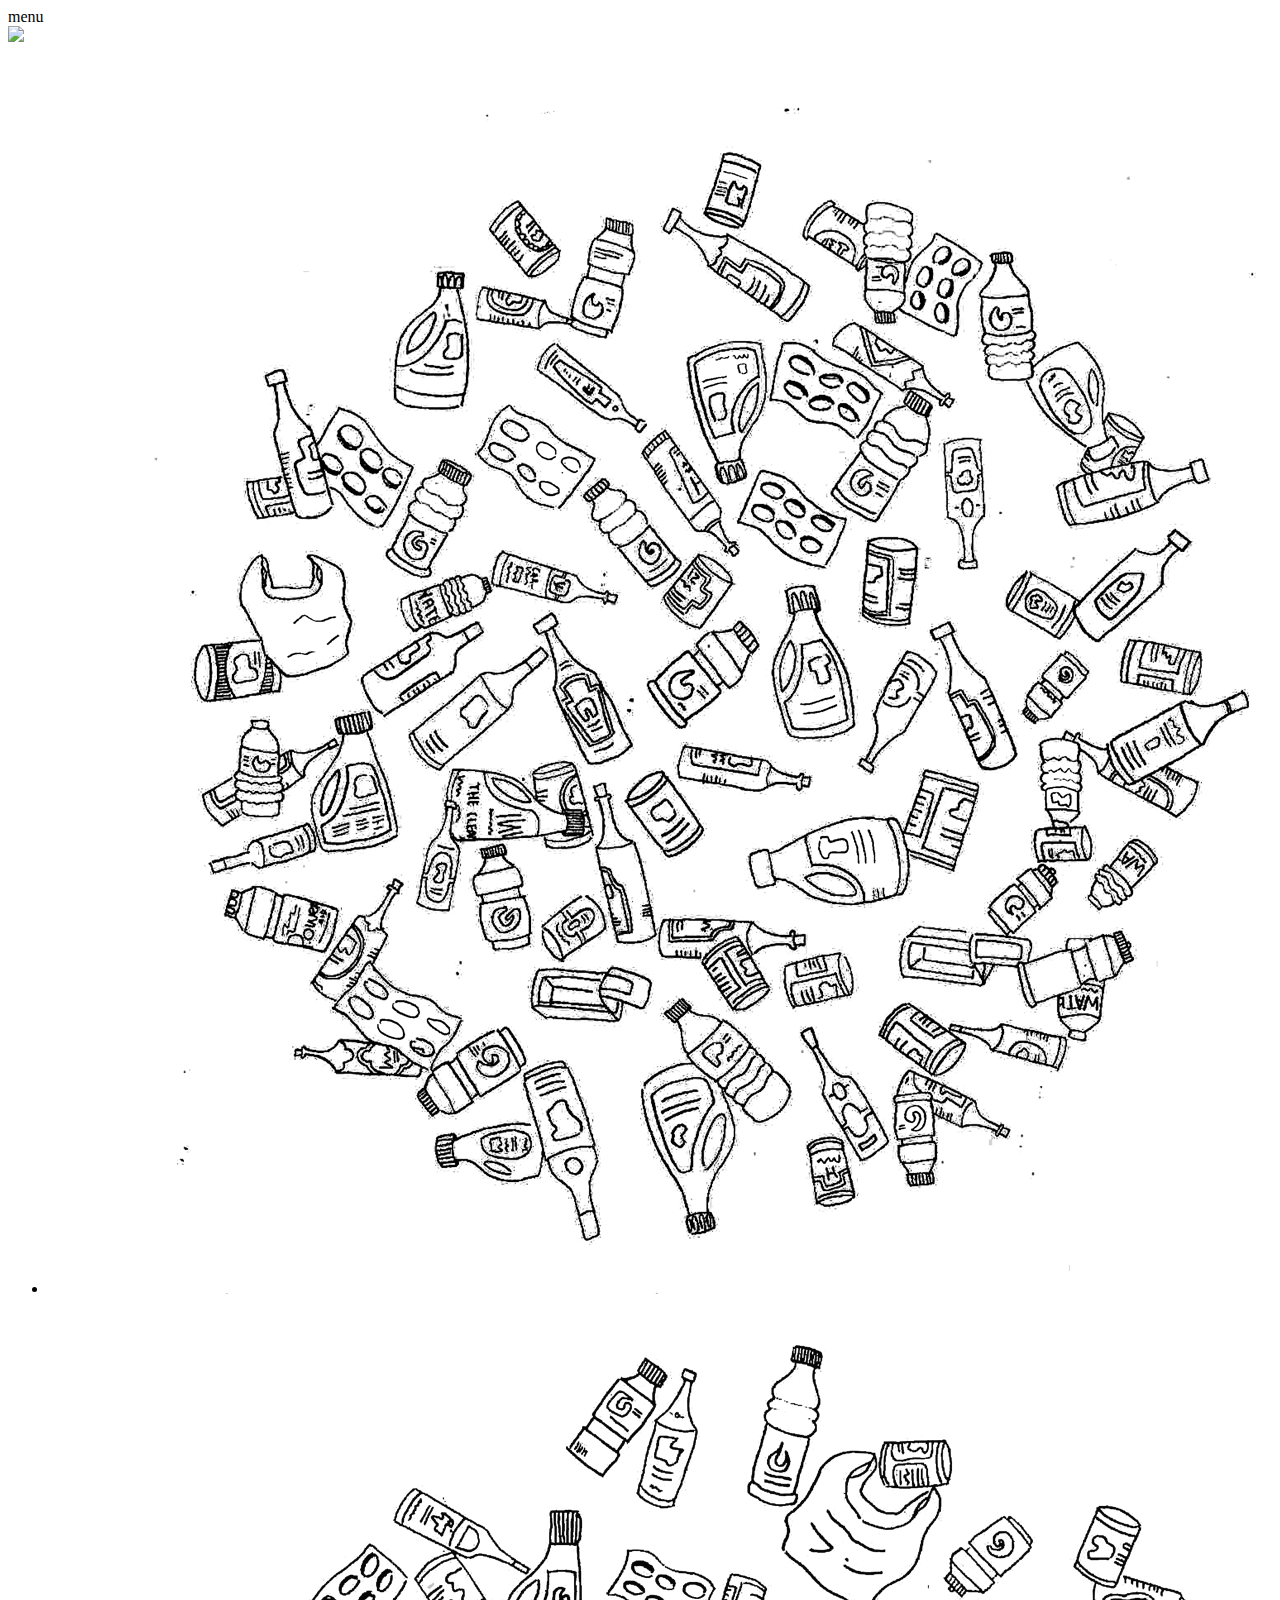
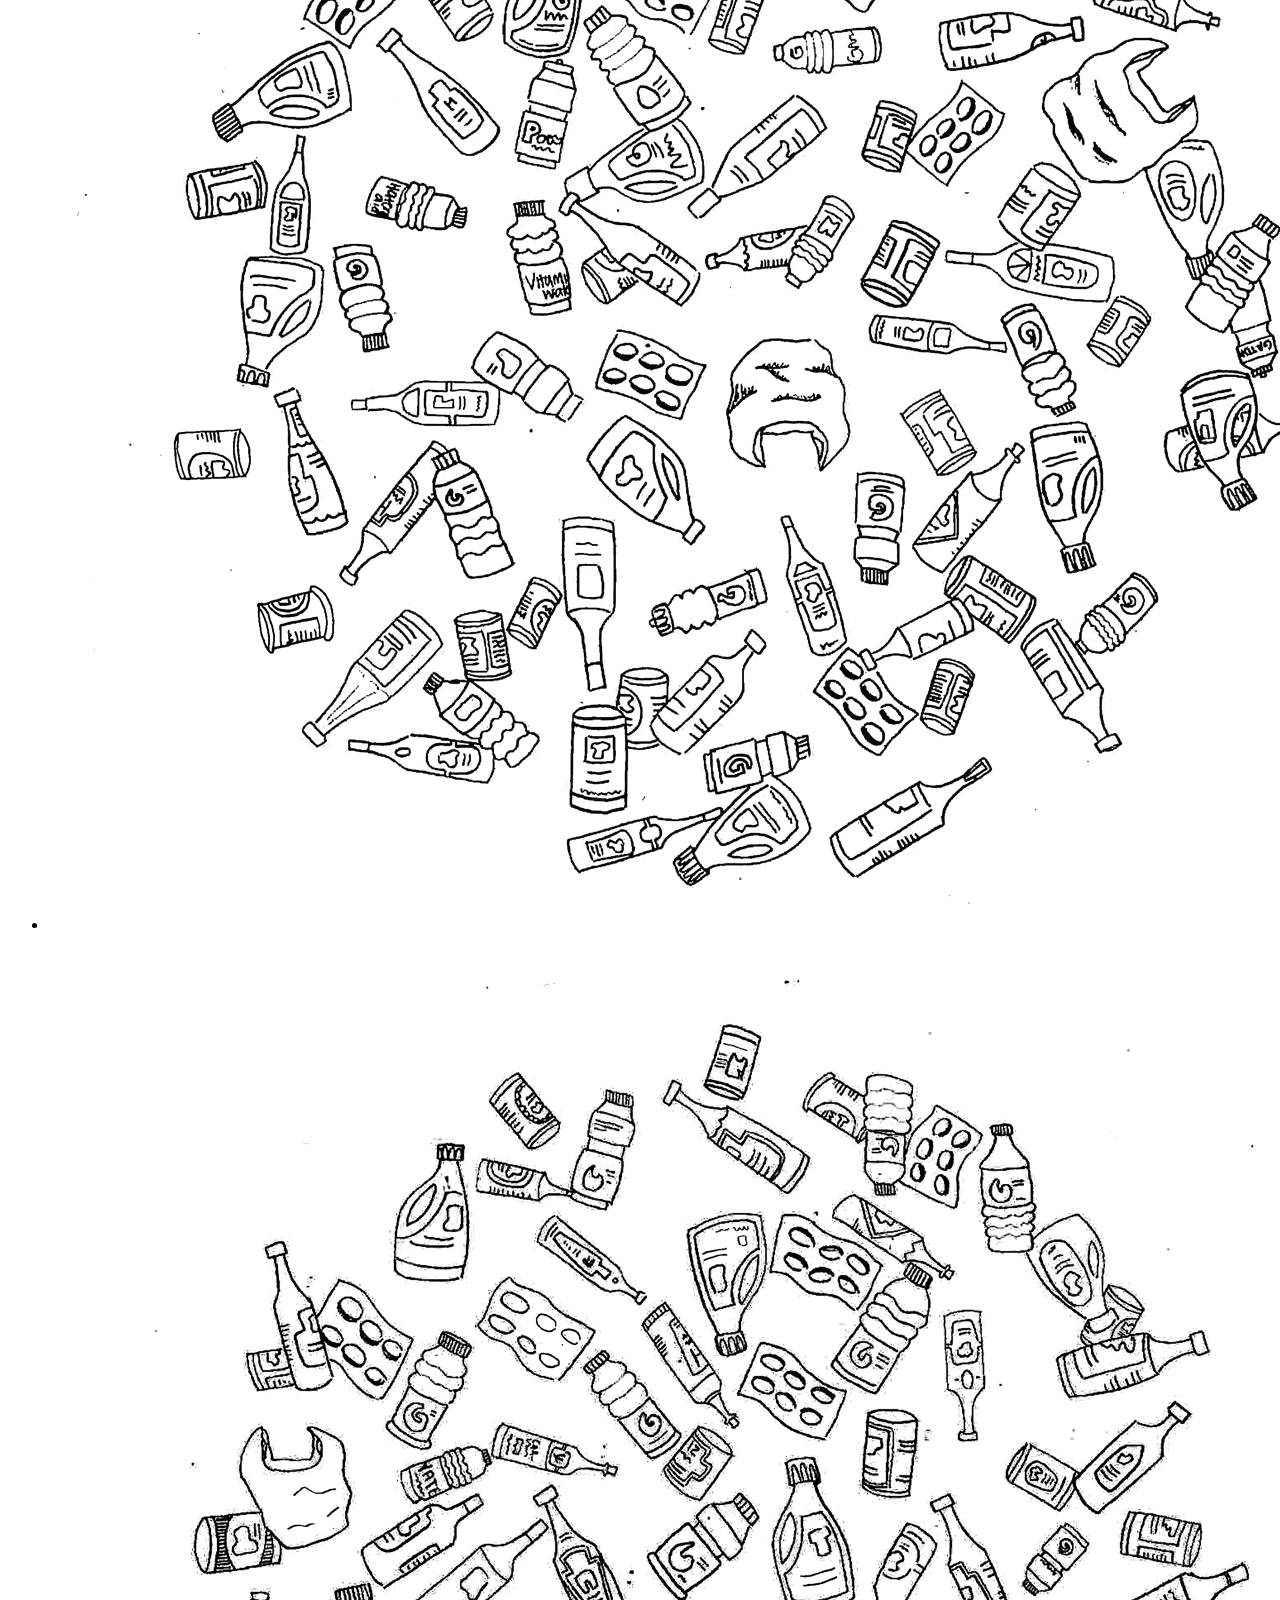
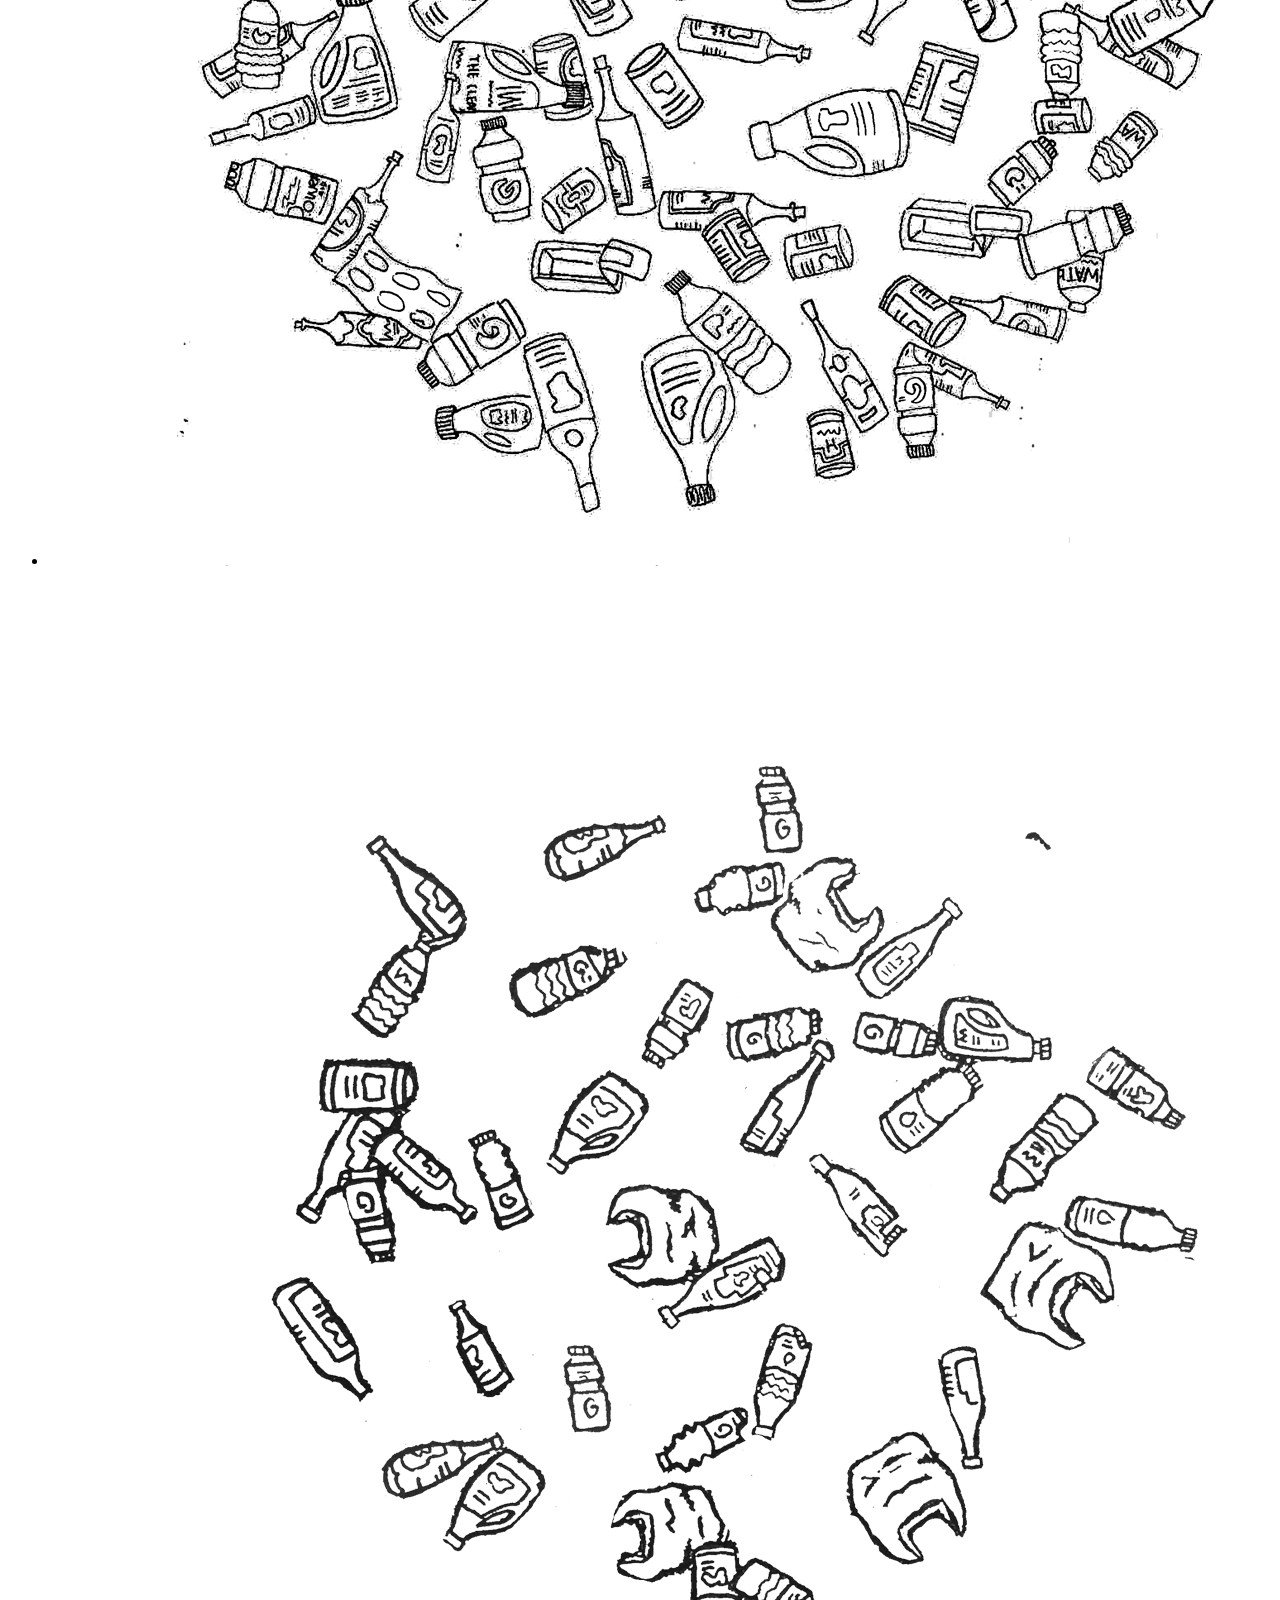
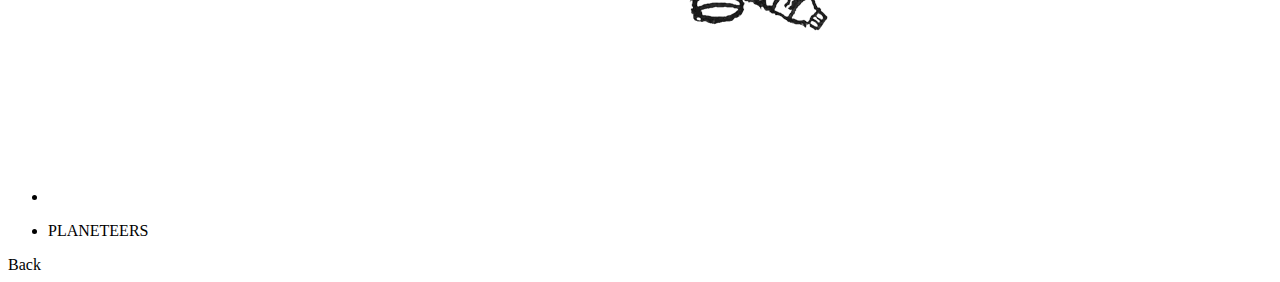
==== index__longbkgtest.html @ 1ed54e12 "long image index" ====
<!doctype html>
<html lang="en">
<head>
	<meta charset="utf-8">
	
  	<!-- ABOUT this page -->
	<title>Planeteers</title>
	<meta name="description" content="This page contains, etc...">
	<meta name="keywords" content="keyword1, keyword1, keyword1, etc..."  />
	<meta name="author" content="Melissa Sattler">
	
	<!--  VIEWPORT optimized specific to content -->
	<meta name="viewport" content="width=device-width, initial-scale=1.0, user-scalable=0, minimum-scale=1.0, maximum-scale=1.0">
	
	<!-- FAVICON -->
	<link rel="shortcut icon" href="media/img/tiger_logo.png">
	
	<!-- CSS -->
	<link rel="stylesheet" href="media/css/reset.css">
	<link rel="stylesheet" href="media/css/animate.css">
	<link rel="stylesheet" href="media/css/main_longbkgtest.css">

	<!-- SCSS -->
	
</head>

<body>
	<header>menu</header>
	<div class="alien alien--sprite__steady"></div>
	<img class="body__starbkg" src="media/img/bkgs/startbkg--original.png"></li>
	<section class="big-image">
		
		<ul id="scene">
			<!-- <li class="layer" data-depth="0.20">
				<div class="background"></div>
			</li> -->

			<li class="layer" data-depth="0.60"><img class="person2" src="media/img/bottles/Bottles1.png"></li>

			<li class="layer" data-depth="0.80"><img class="person1" src="media/img/bottles/Bottles2.png">

			<li class="layer" data-depth="1.00"><img class="person3" src="media/img/bottles/Bottles1.png"></li>

			<li class="layer" data-depth="1.20"><img class="person4" src="media/img/bottles/Bottles3.png">

			<li class="layer" data-depth="1.40"><p class="title">PLANETEERS</p></li> 
		</ul>
	</section>
<!--

	<section class="panel panel__two">
		<p>ONE</p>
		<section class="second-big-image">
			<ul id="scene2">
				<li class="layer" data-depth="0.20">
					<div class="scene2__background"></div>
				</li>
				<li class="layer" data-depth="0.60"><img class="scene2__tunnel" src="media/img/tunnel/Tunnel1.png"></li>

				<li class="layer" data-depth="0.80"><img class="scene2__tunnel-overlay" src="media/img/tunnel/tunnel-overlay.png"></li>
			</ul>
		</section>
	</section>
	
	<section class="panel turqoise">
		<p>TWO</p>
		<section class="demo" id="bezier">
			<div class="spacer s2"></div>
			<div class="spacer s0" id="trigger"></div>
			<div id="target">
				<img id="bottle" src="media/img/bottle_1.png">
			</div>
		</section>
	<div class="spacer s2"></div>
	</section>

	<section class="panel green">
		<p>THREE</p>
		<div class="changeSlide">
            <div class="slides">
                <div class="slide1"></div>
                <div class="slide2"></div>
                <div class="slide3"></div>
                <div class="slide4"></div>
                <div class="slide5"></div>
                <div class="slide6"></div>
                <div class="slide7"></div>
                <div class="slide8"></div>
                <div class="slide9"></div>
            </div>
            <!-- Test with transparent bkgs -->
             <!-- <div> 
                <img class="image1" src="media/img/alien.png">
                <img class="image2" src="media/img/alien.png">
                <img class="image3" src="media/img/alien.png">
                <img class="image4" src="media/img/alien.png">
                <img class="image5" src="media/img/alien.png">
                <img class="image6" src="media/img/alien.png">
                <img class="image7" src="media/img/alien.png">
                <img class="image8" src="media/img/alien.png">
                <img class="image9" src="media/img/alien.png">
            </div> 
            <div>
                <img class="image1" src="media/img/moon1.jpg">
                <img class="image2" src="media/img/moon2.jpg">
                <img class="image3" src="media/img/moon3.jpg">
                <img class="image4" src="media/img/moon4.jpg">
                <img class="image5" src="media/img/moon5.jpg">
                <img class="image6" src="media/img/moon6.jpg">
                <img class="image7" src="media/img/moon7.jpg">
                <img class="image8" src="media/img/moon8.jpg">
                <img class="image9" src="media/img/moon9.jpg">
            </div>
        </div>
	</section>

	<section class="panel bordeaux">
		<p>FOUR</p>
	</section>
	-->

	
	<div class="back-to-top">
		Back
	</div>


	<script src="https://cdnjs.cloudflare.com/ajax/libs/gsap/1.18.4/TweenMax.min.js"></script>
	<script type="text/javascript" src="http://code.jquery.com/jquery-2.1.1.min.js"></script>
	<script type="text/javascript" src="media/js/jquery.scrollTo.js"></script>
	<script type="text/javascript" src="media/js/jquery.parallax.js"></script>
	<script type="text/javascript" src="media/js/jquery.waypoints.js"></script>
	<script type="text/javascript" src="media/js/wow.js"></script>
	<script type="text/javascript" src="media/js/scrollmagic/uncompressed/ScrollMagic.js"></script>
	<script type="text/javascript" src="media/js/scrollmagic/uncompressed/plugins/animation.gsap.js"></script>
	<script type="text/javascript" src="media/js/scrollmagic/uncompressed/plugins/debug.addIndicators.js"></script>
	<script type="text/javascript" src="media/js/script.js"></script>

</body>
</html>
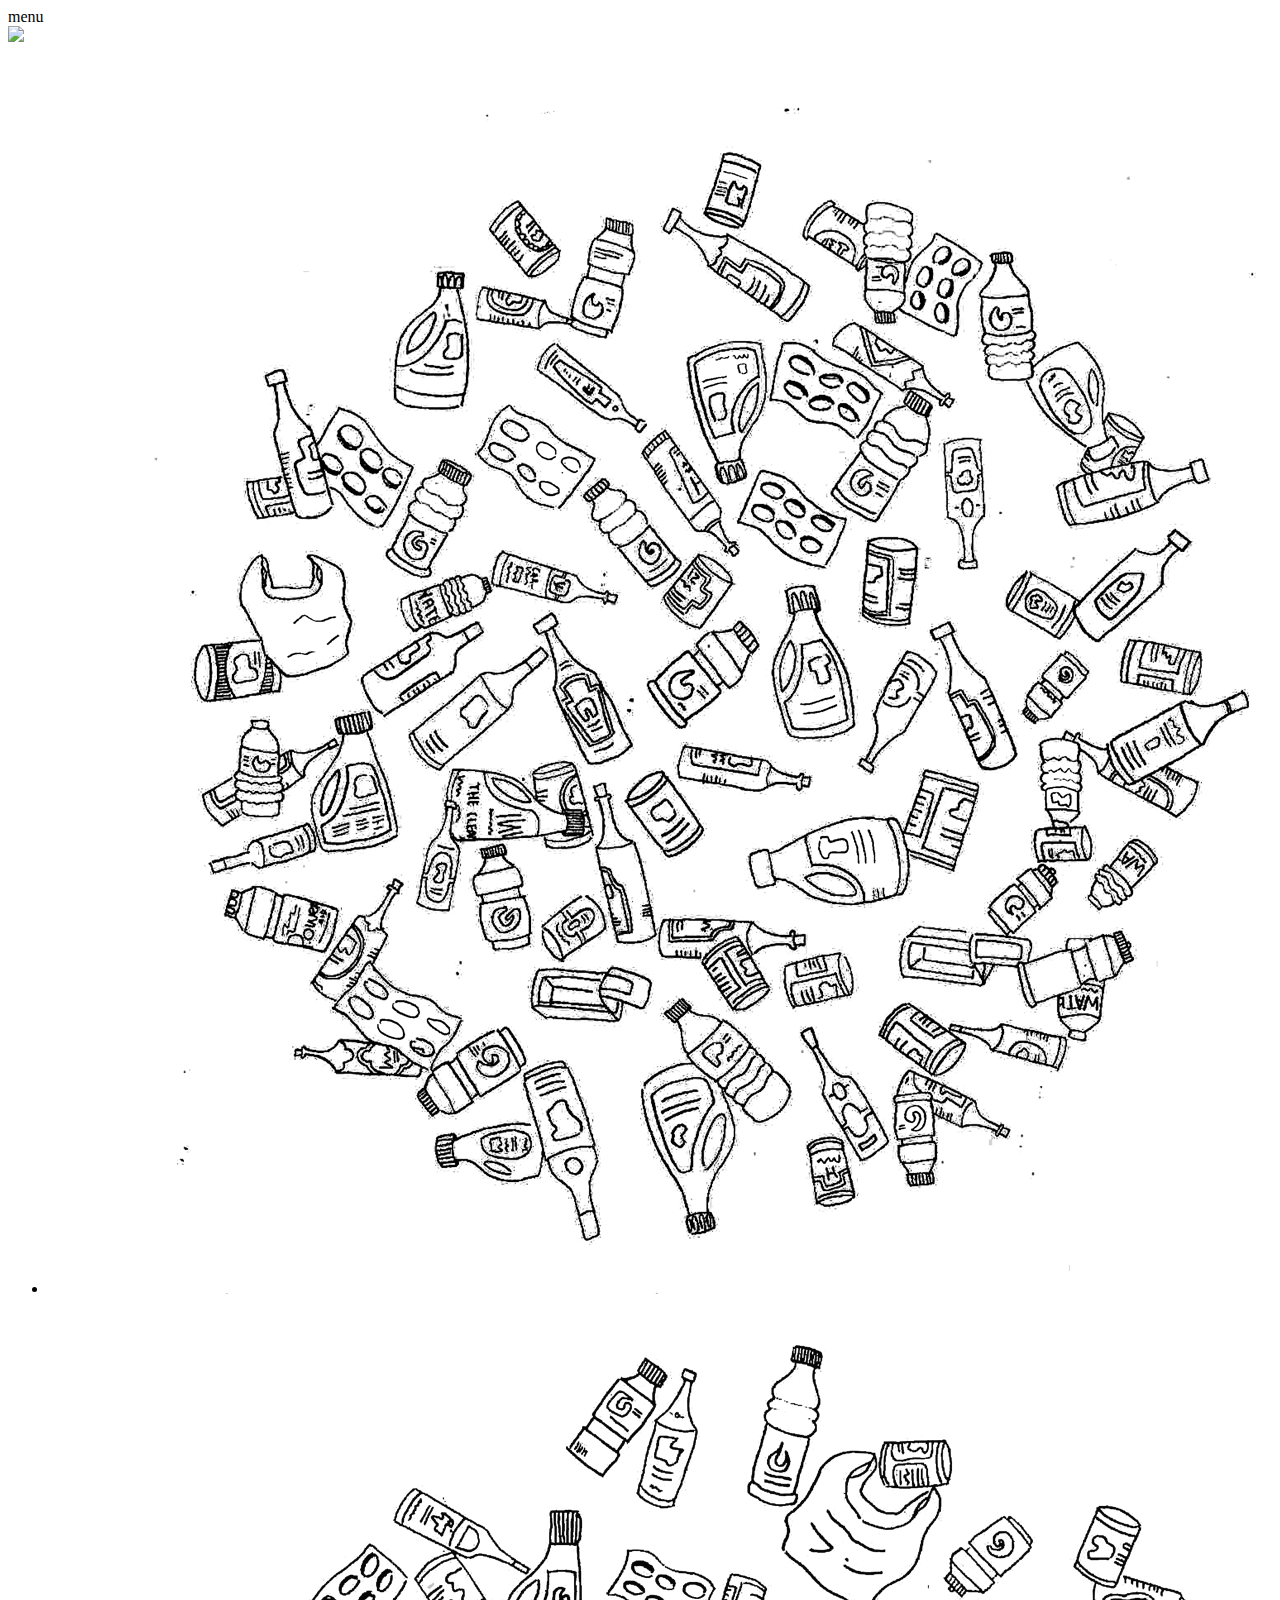
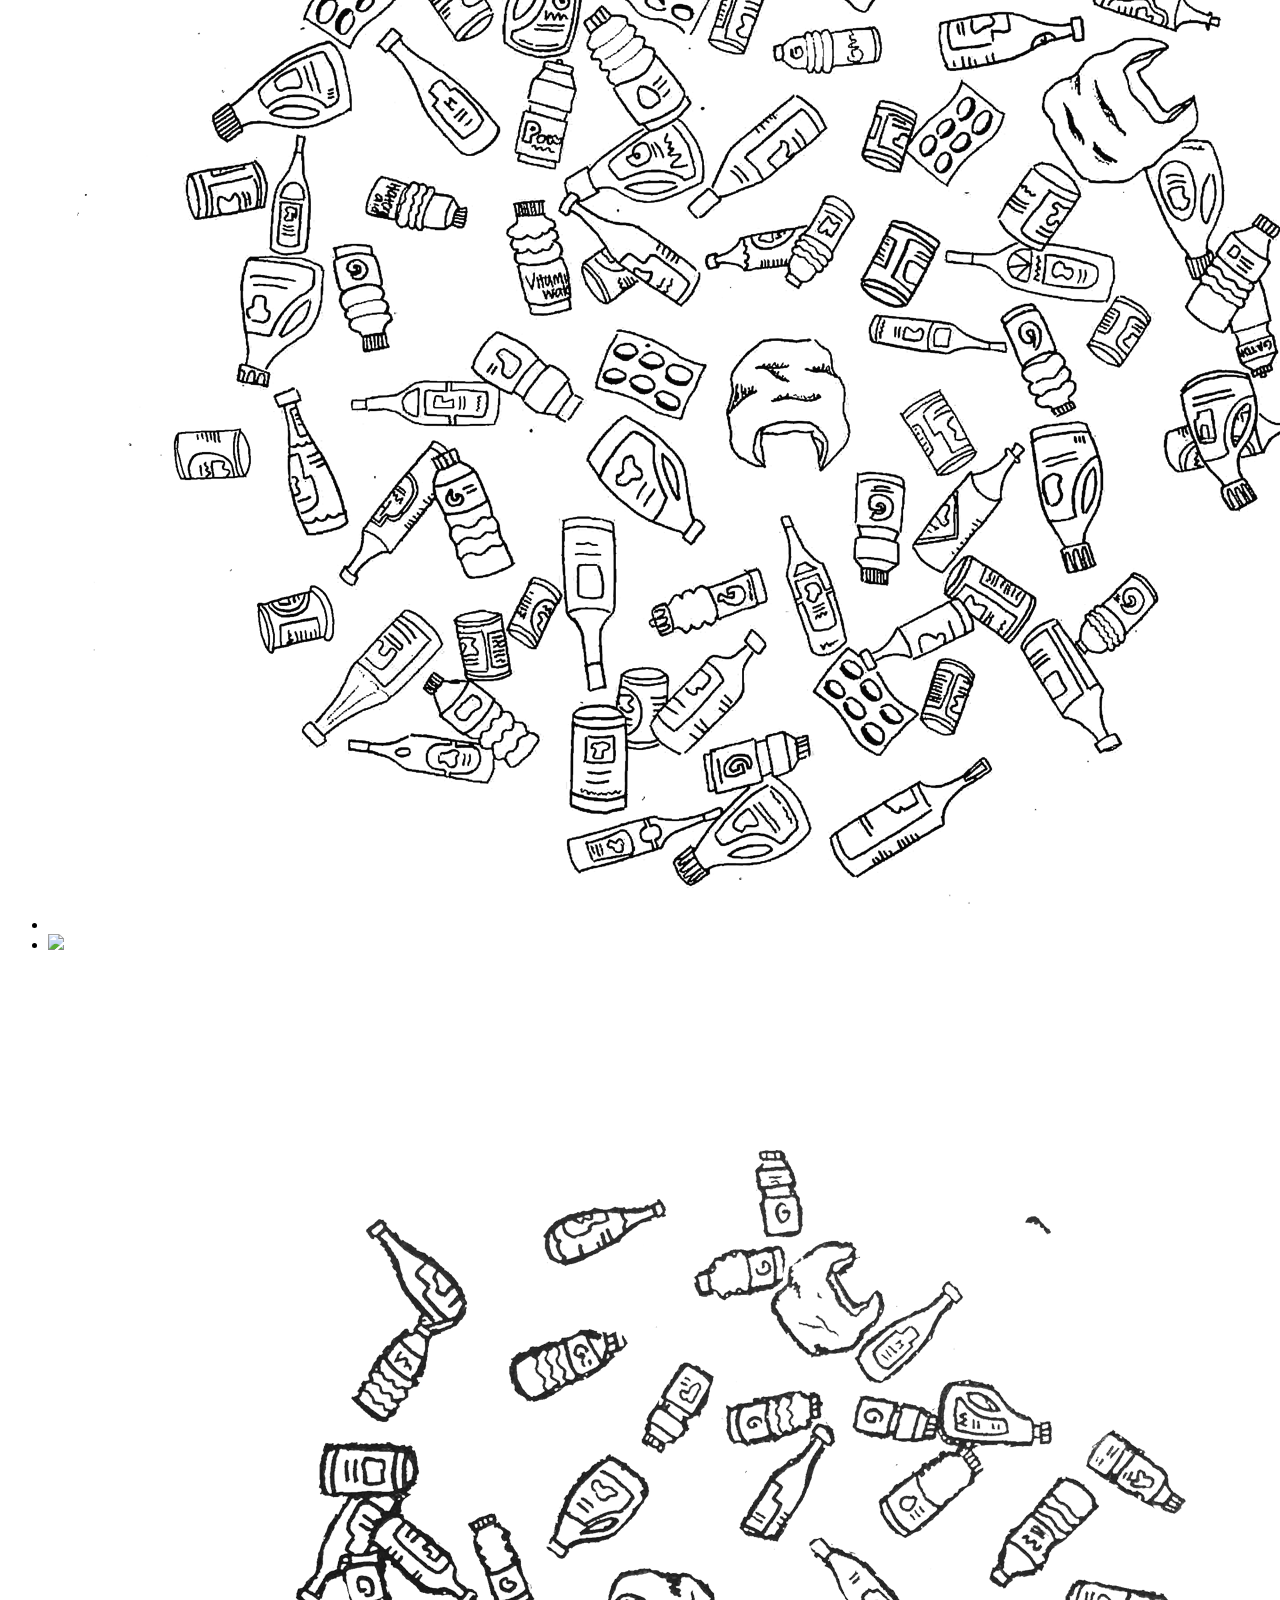
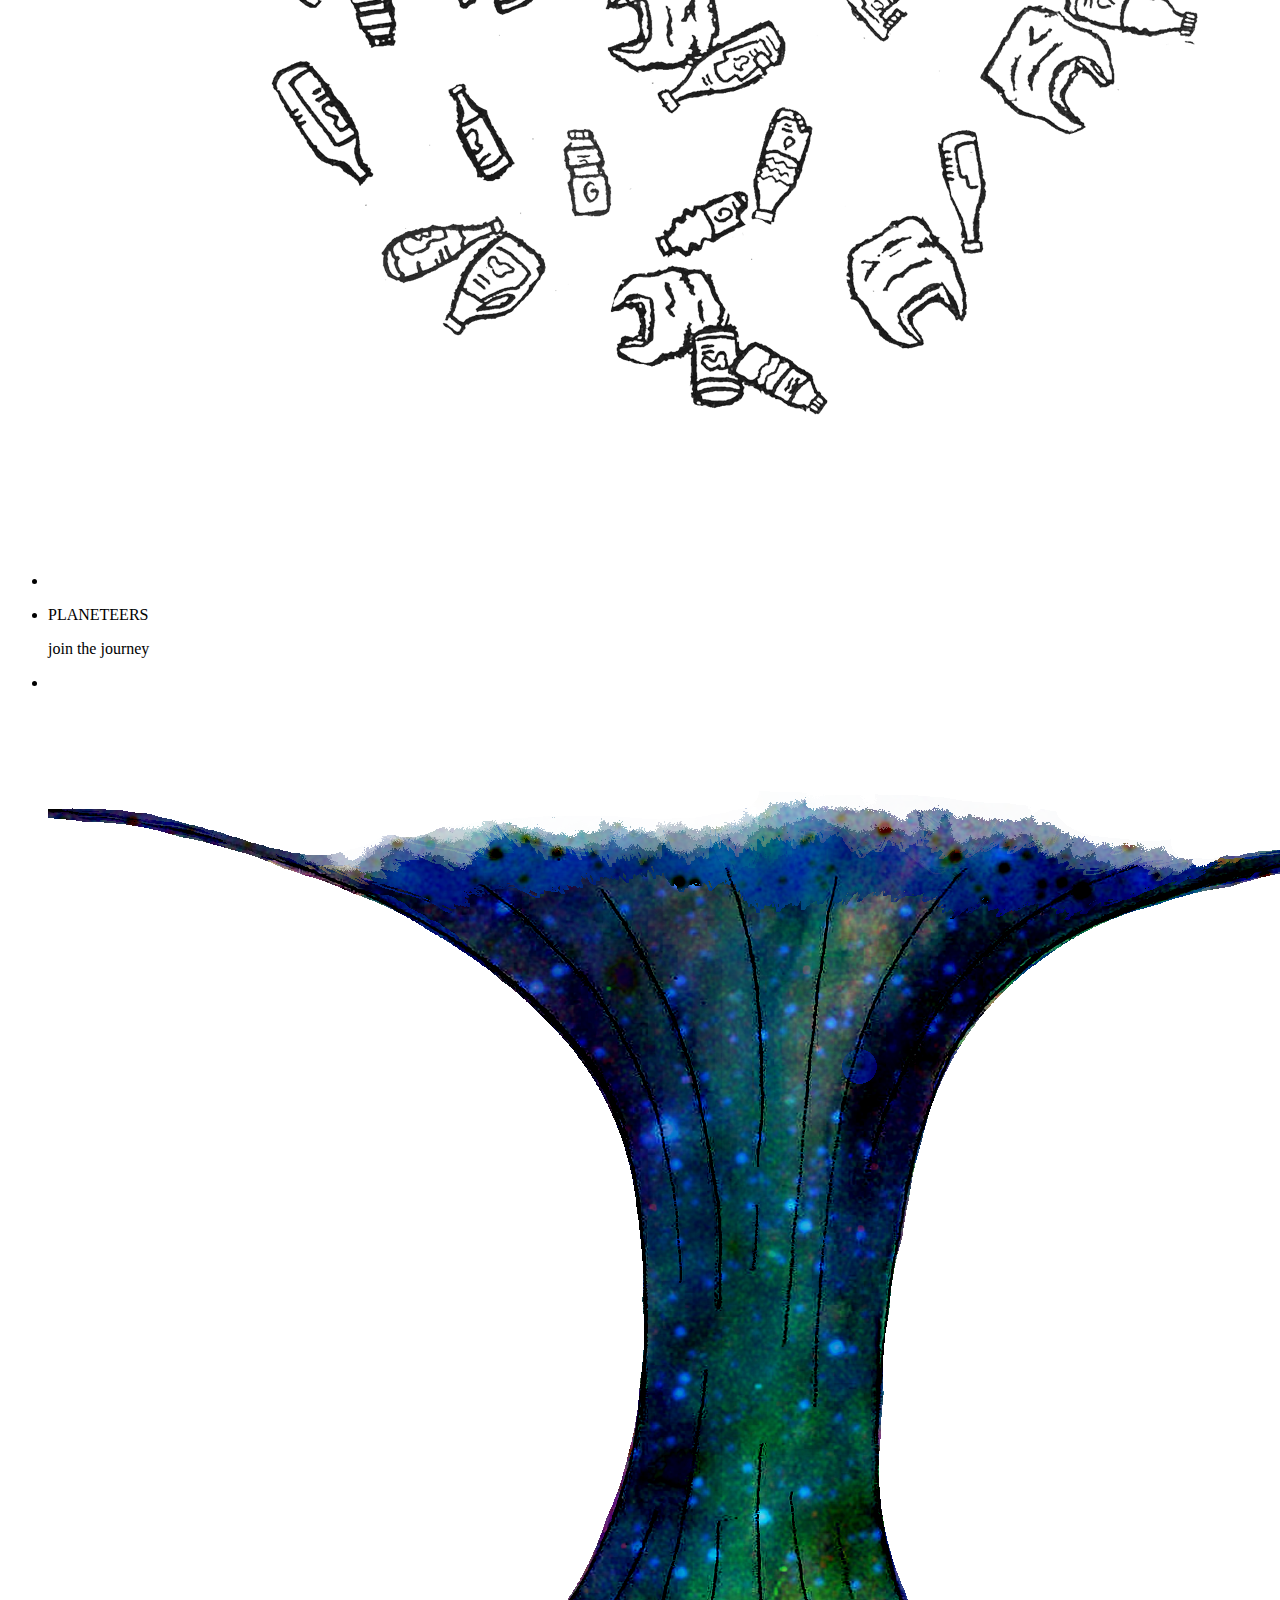
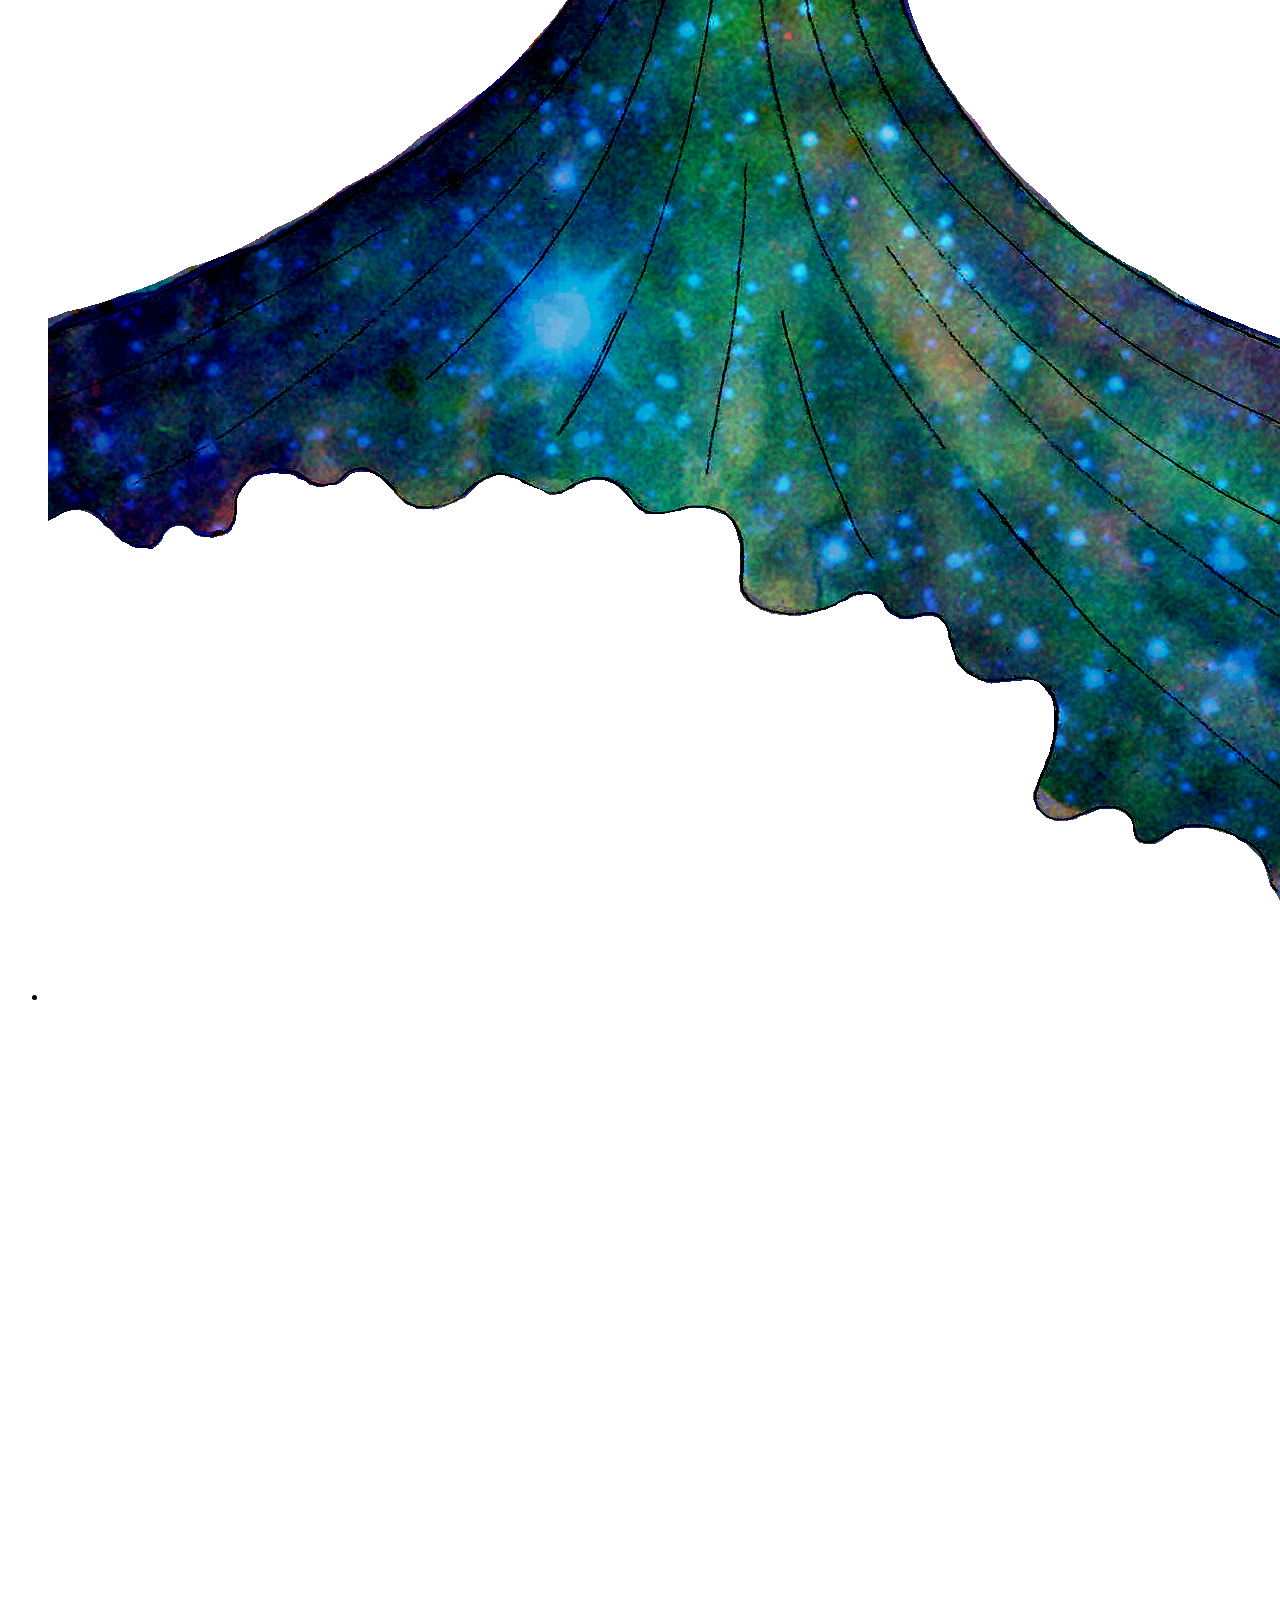
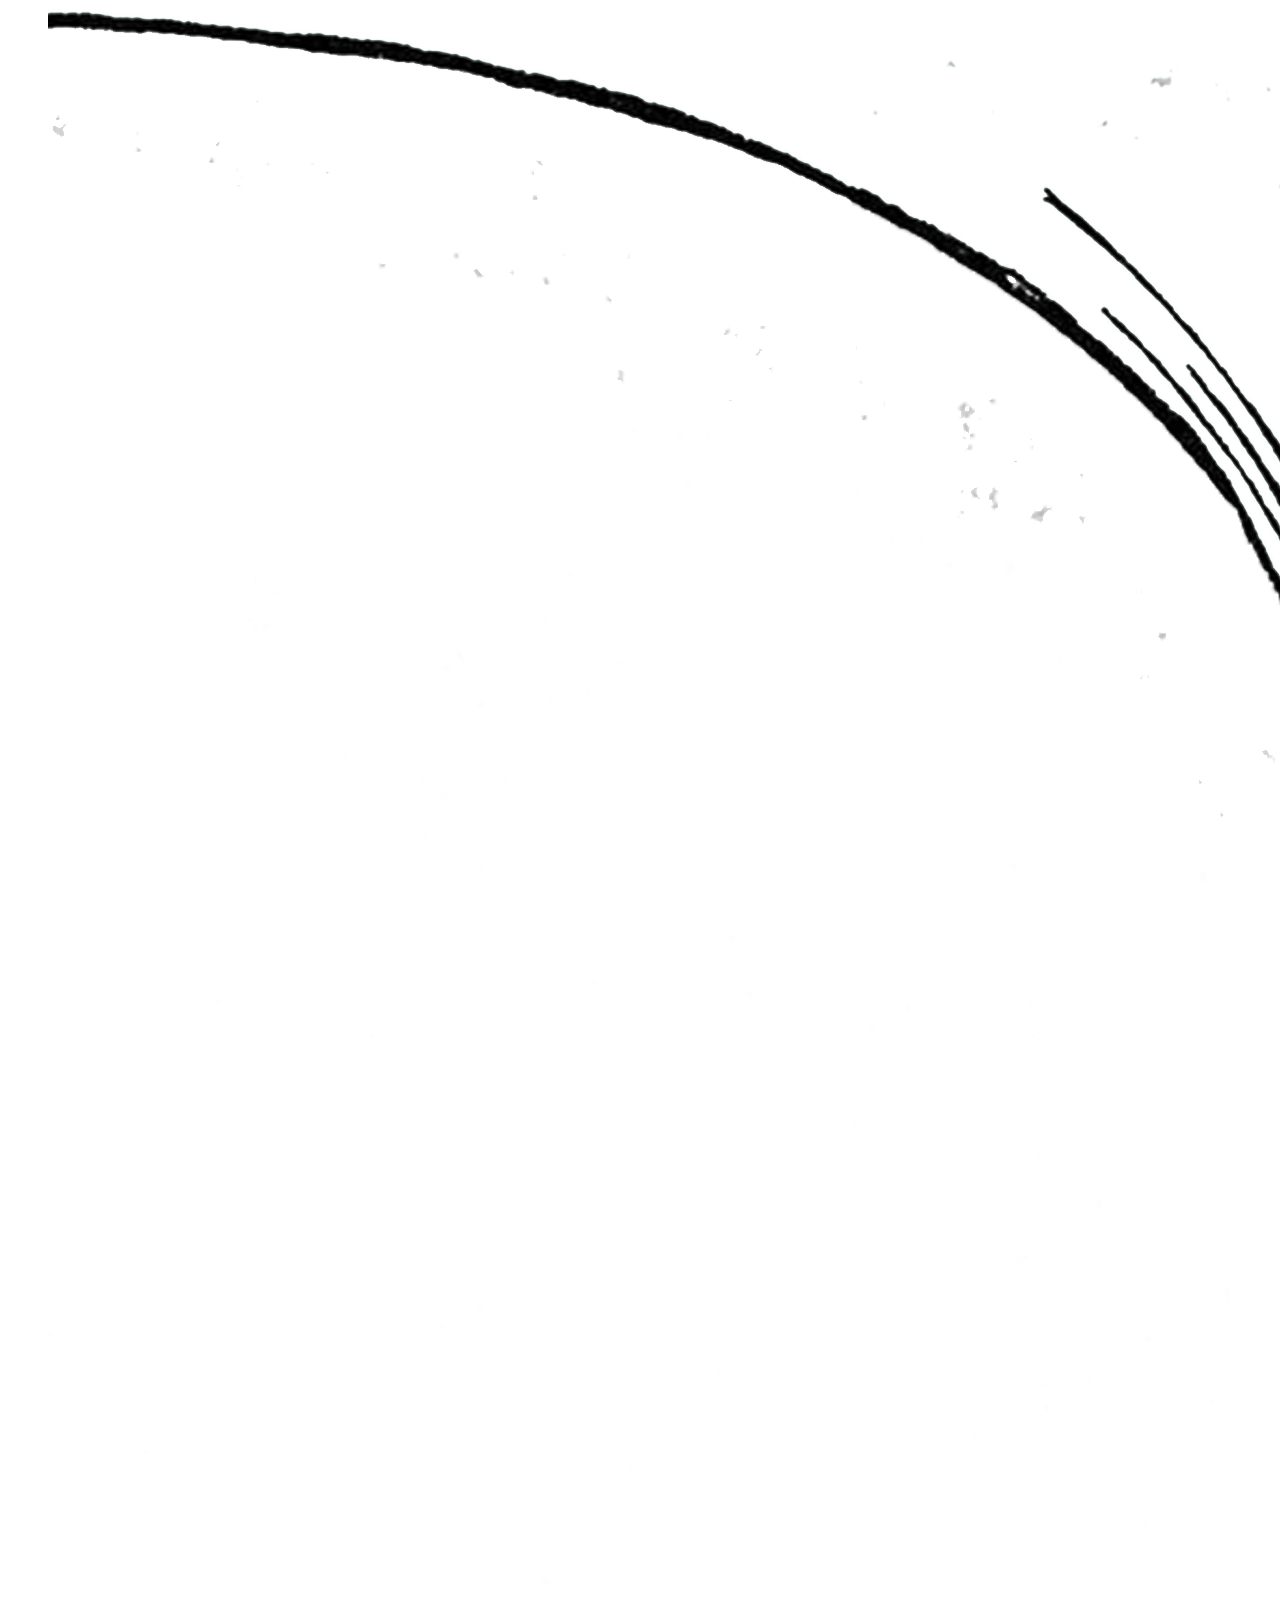
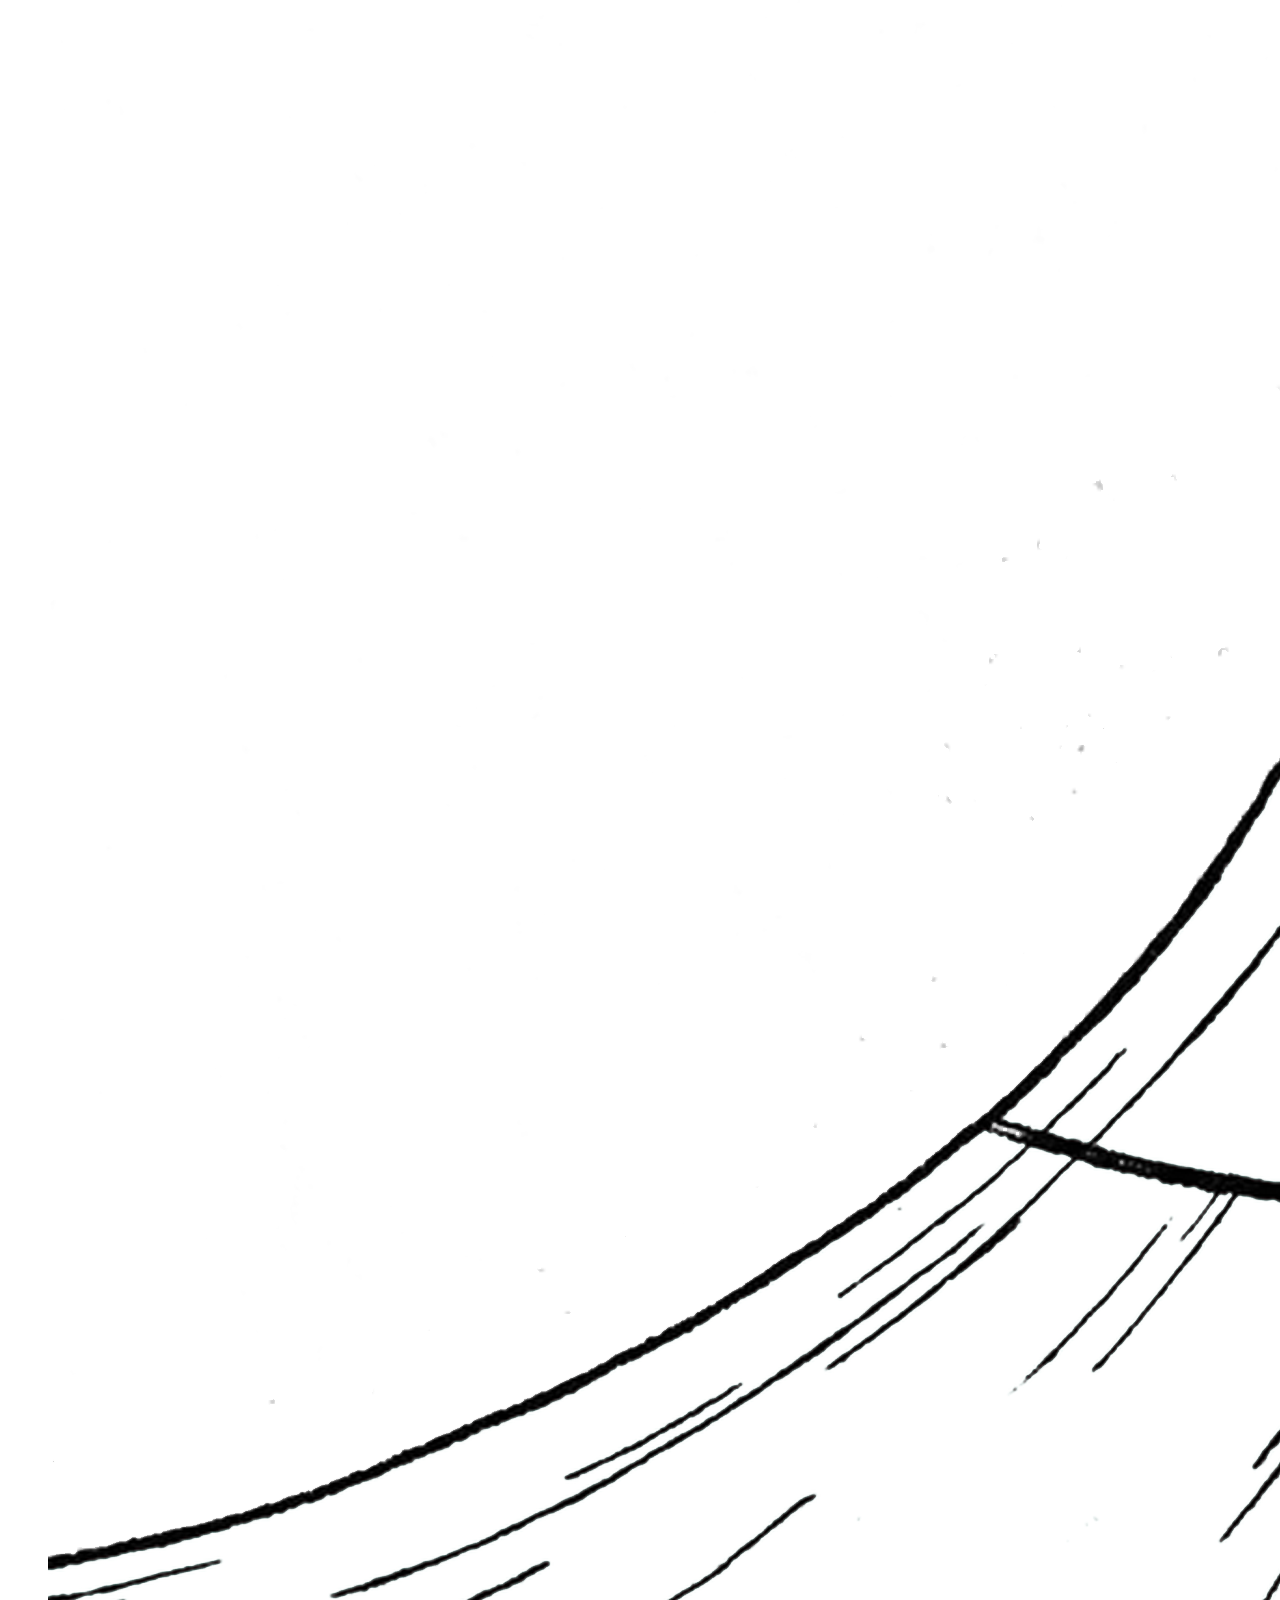
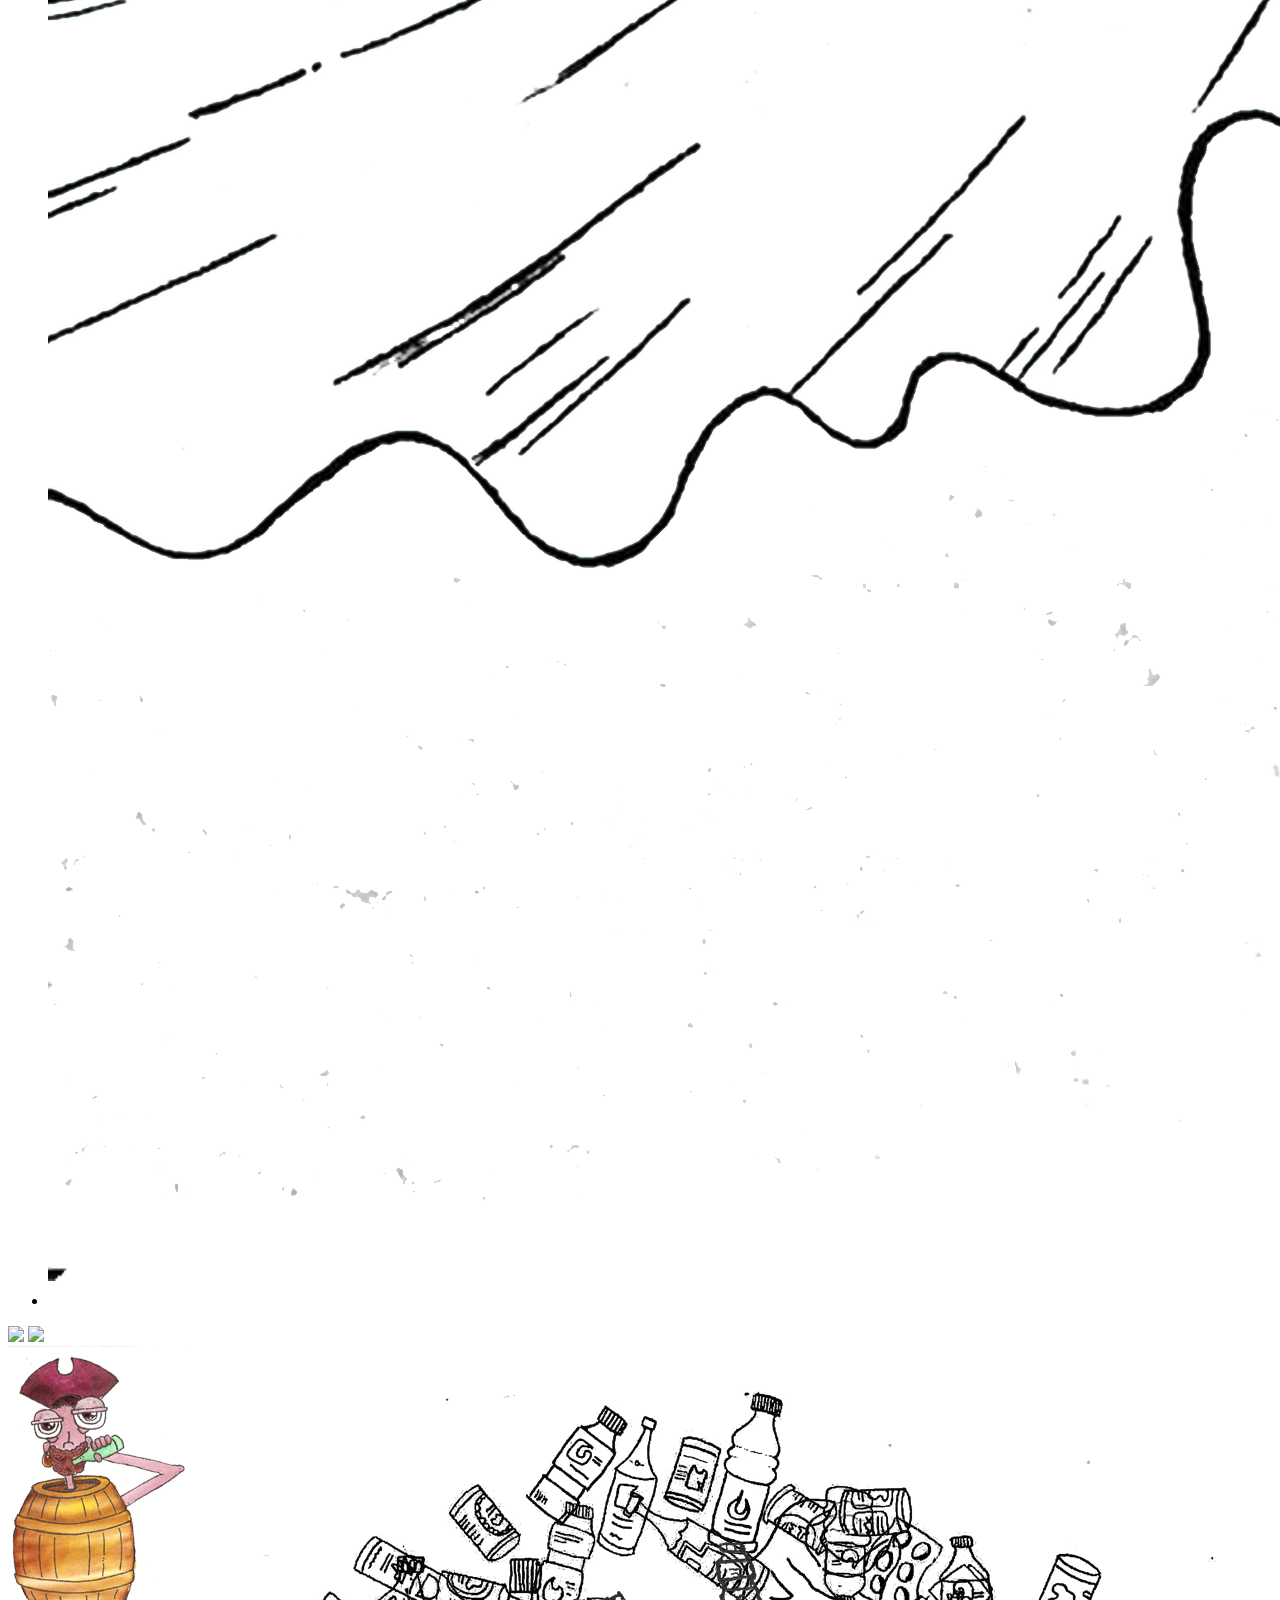
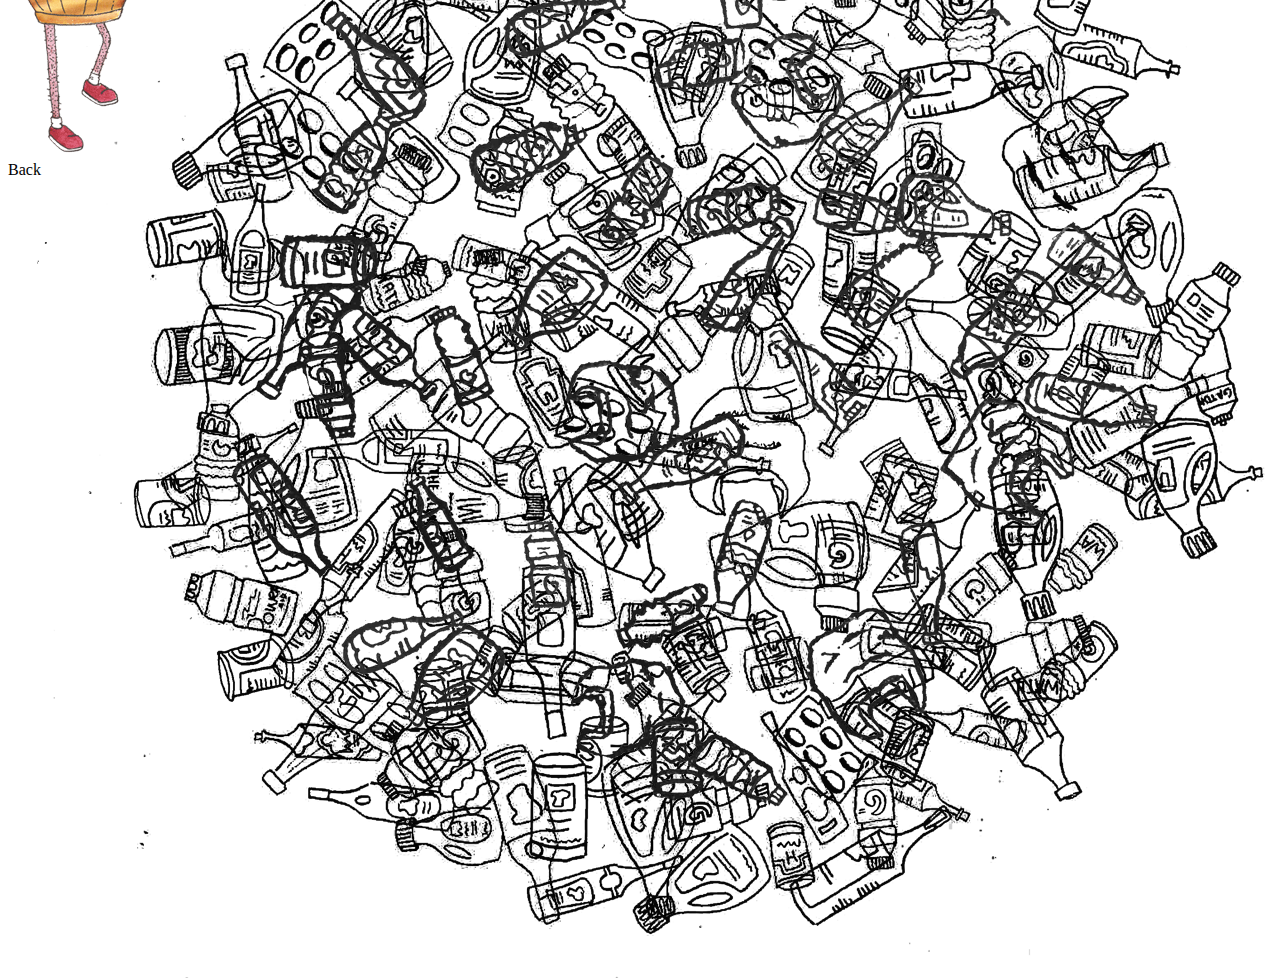
==== commit 7ff7d720: "new index update" ====
--- a/index__longbkgtest.html
+++ b/index__longbkgtest.html
@@ -35,45 +35,65 @@
 				<div class="background"></div>
 			</li> -->
 
-			<li class="layer" data-depth="0.60"><img class="person2" src="media/img/bottles/Bottles1.png"></li>
+			<li class="layer" data-depth="0.20"><img class="person2" src="media/img/bottles/Bottles1.png"></li>
 
-			<li class="layer" data-depth="0.80"><img class="person1" src="media/img/bottles/Bottles2.png">
+			<li class="layer" data-depth="0.40"><img class="person1" src="media/img/bottles/Bottles2.png">
 
-			<li class="layer" data-depth="1.00"><img class="person3" src="media/img/bottles/Bottles1.png"></li>
+			<li class="layer" data-depth="0.60"><img class="person3" src="media/img/logos/e__logo.png"></li>
 
-			<li class="layer" data-depth="1.20"><img class="person4" src="media/img/bottles/Bottles3.png">
+			<li class="layer" data-depth="0.80"><img class="person4" src="media/img/bottles/Bottles3.png">
 
-			<li class="layer" data-depth="1.40"><p class="title">PLANETEERS</p></li> 
+			<li class="layer" data-depth="1.0">
+				<div class="title">
+					<p class="title__title">PLANETEERS</p>
+					<p class="title__description">join the journey</p>
+				</div>
+
+			</li> 
 		</ul>
 	</section>
-<!--
 
-	<section class="panel panel__two">
-		<p>ONE</p>
-		<section class="second-big-image">
-			<ul id="scene2">
-				<li class="layer" data-depth="0.20">
-					<div class="scene2__background"></div>
-				</li>
-				<li class="layer" data-depth="0.60"><img class="scene2__tunnel" src="media/img/tunnel/Tunnel1.png"></li>
 
-				<li class="layer" data-depth="0.80"><img class="scene2__tunnel-overlay" src="media/img/tunnel/tunnel-overlay.png"></li>
-			</ul>
-		</section>
+	<section class="tunnel">
+		<ul>
+			<li class="layer" data-depth="0.20">
+				<div class="scene2__background"></div>
+			</li>
+			<li class="layer" data-depth="0.60"><img class="scene2__tunnel" src="media/img/tunnel/Tunnel1.png"></li>
+
+			<li class="layer overlay" data-depth="0.80"><img class="tunnel-overlay" src="media/img/tunnel/tunnel-overlay.png"></li>
+		</ul>
+	</section>
+
+	<section class="planet">
+		<div class="frame--planet">
+			<img class="planet-bkg" src="media/img/planets/PlasticPlanet.png">
+			<img class="planet-fg" src="media/img/planets/bottles.png">
+		</div>
+
+		<div class="frame hidden">
+			
+			<img id="bottle-planet1" class="puzzle-piece draggable" src="media/img/bottles/Bottles1.png" alt="" />
+		
+			<img id="bottle-planet2" class="puzzle-piece draggable" src="media/img/bottles/Bottles2.png" alt="" />
+		
+			<img id="bottle-planet3" class="puzzle-piece draggable" src="media/img/bottles/Bottles3.png" alt="" />
+
+		</div>
 	</section>
 	
 	<section class="panel turqoise">
-		<p>TWO</p>
+		<!-- <p>TWO</p> -->
 		<section class="demo" id="bezier">
 			<div class="spacer s2"></div>
 			<div class="spacer s0" id="trigger"></div>
 			<div id="target">
-				<img id="bottle" src="media/img/bottle_1.png">
+				<img id="drunk_badguy" src="media/img/alien/drunk_badguy.png">
 			</div>
 		</section>
 	<div class="spacer s2"></div>
 	</section>
-
+<!--
 	<section class="panel green">
 		<p>THREE</p>
 		<div class="changeSlide">
@@ -88,7 +108,7 @@
                 <div class="slide8"></div>
                 <div class="slide9"></div>
             </div>
-            <!-- Test with transparent bkgs -->
+            <!-- Test with transparent bkgs 
              <!-- <div> 
                 <img class="image1" src="media/img/alien.png">
                 <img class="image2" src="media/img/alien.png">
@@ -134,6 +154,7 @@
 	<script type="text/javascript" src="media/js/scrollmagic/uncompressed/ScrollMagic.js"></script>
 	<script type="text/javascript" src="media/js/scrollmagic/uncompressed/plugins/animation.gsap.js"></script>
 	<script type="text/javascript" src="media/js/scrollmagic/uncompressed/plugins/debug.addIndicators.js"></script>
+	<script type="text/javascript" src="media/js/script2.js"></script>
 	<script type="text/javascript" src="media/js/script.js"></script>
 
 </body>
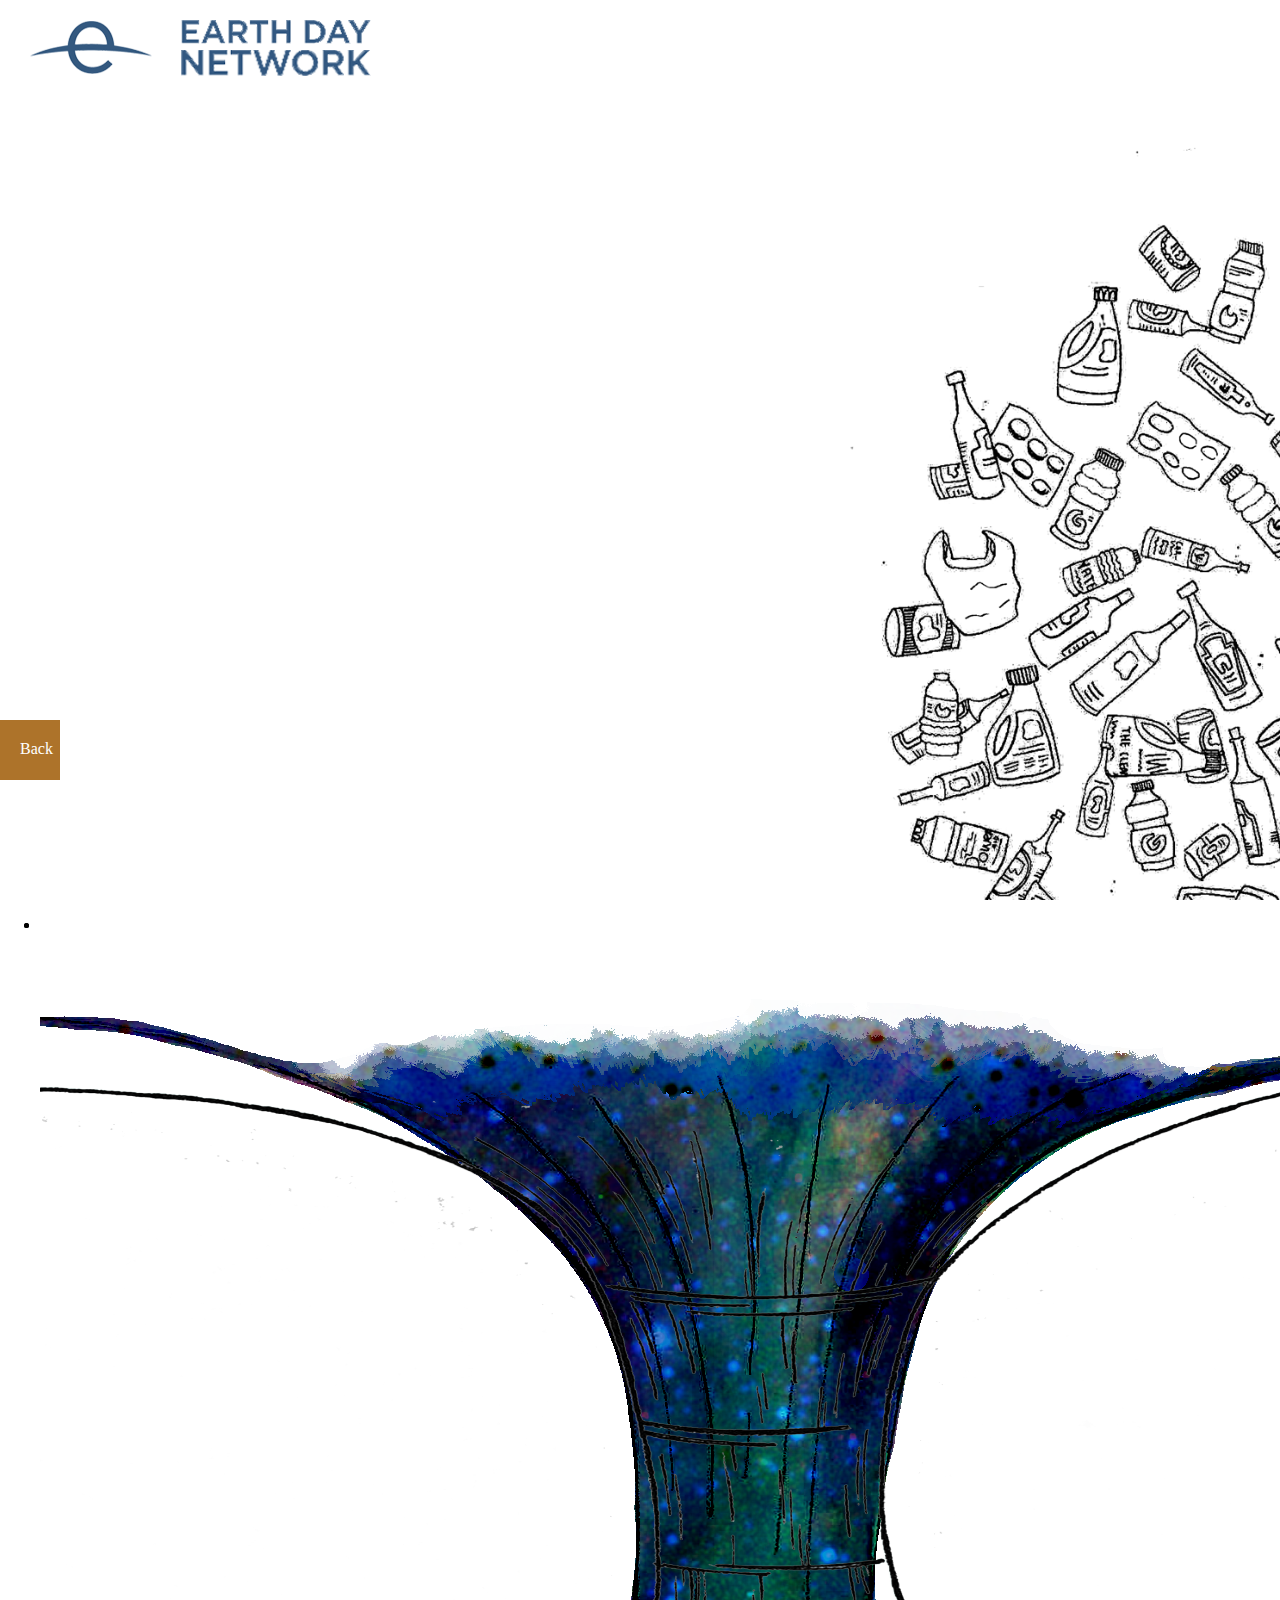
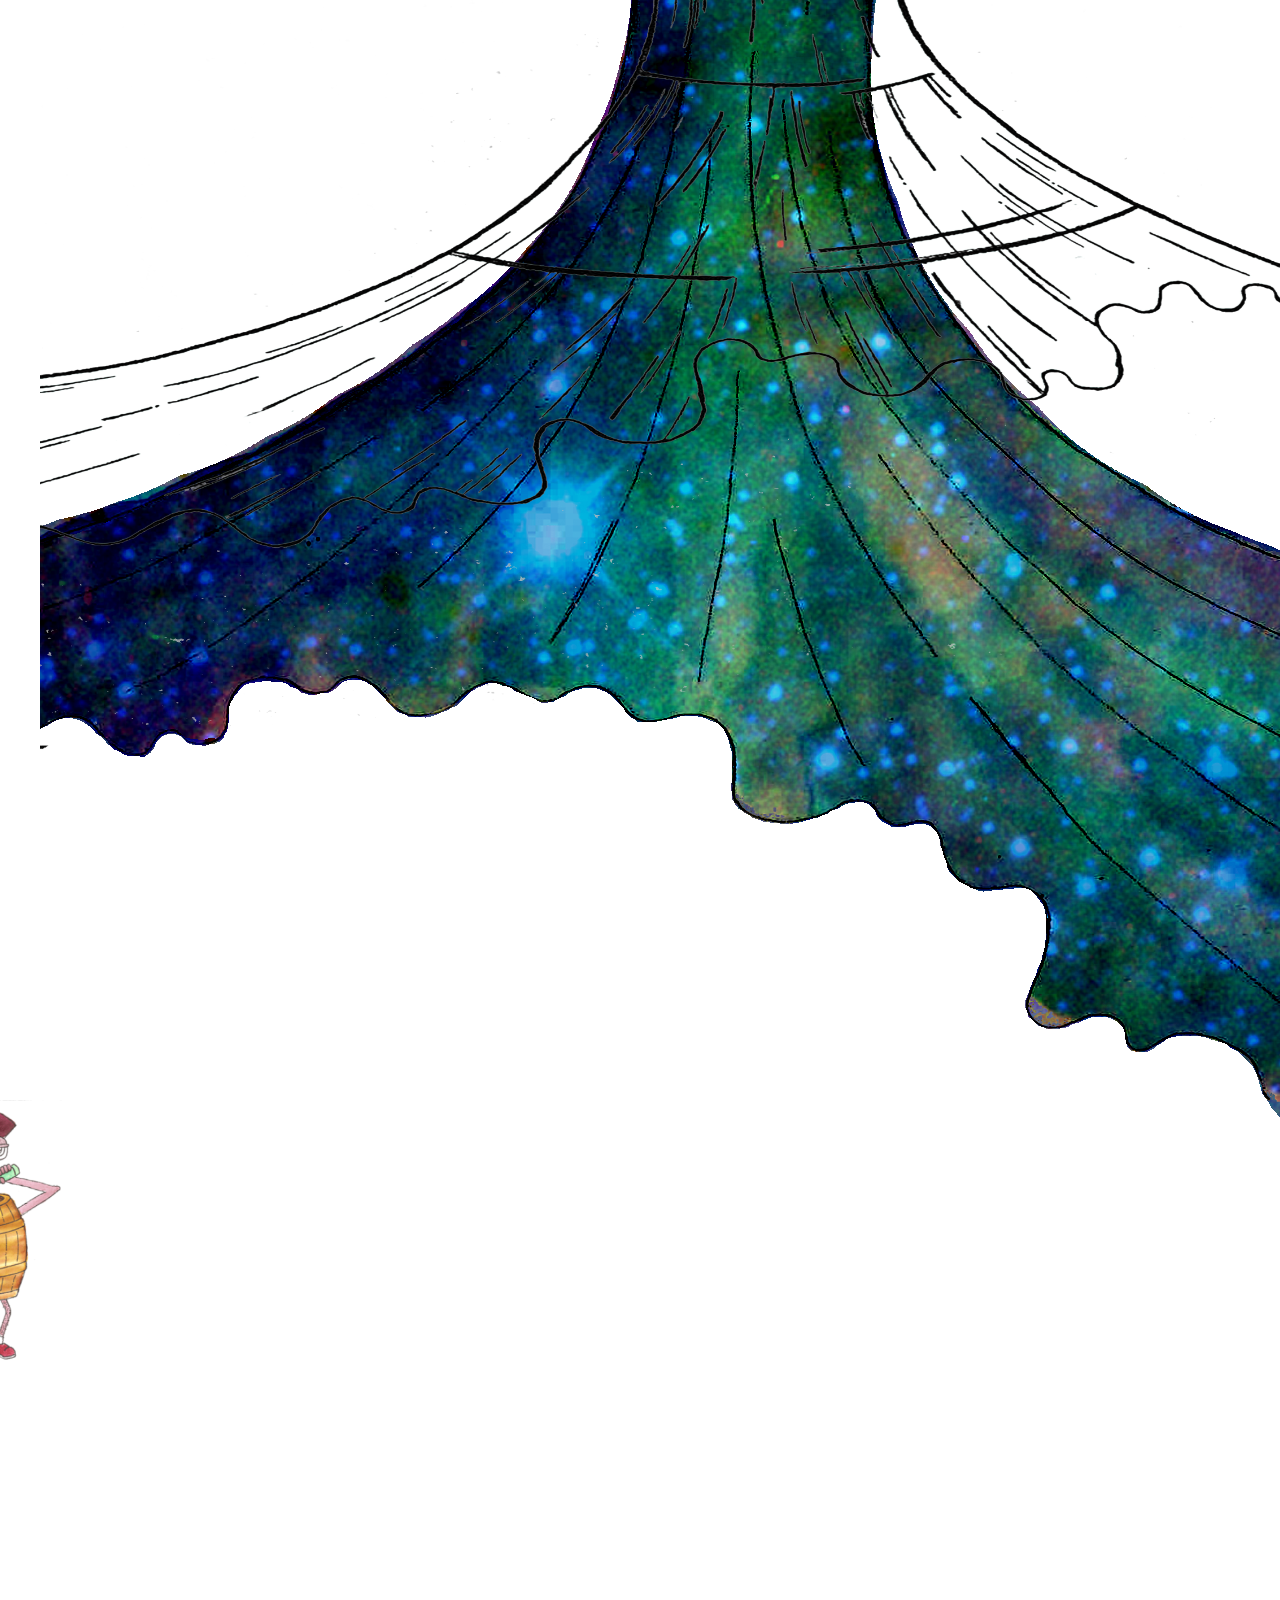
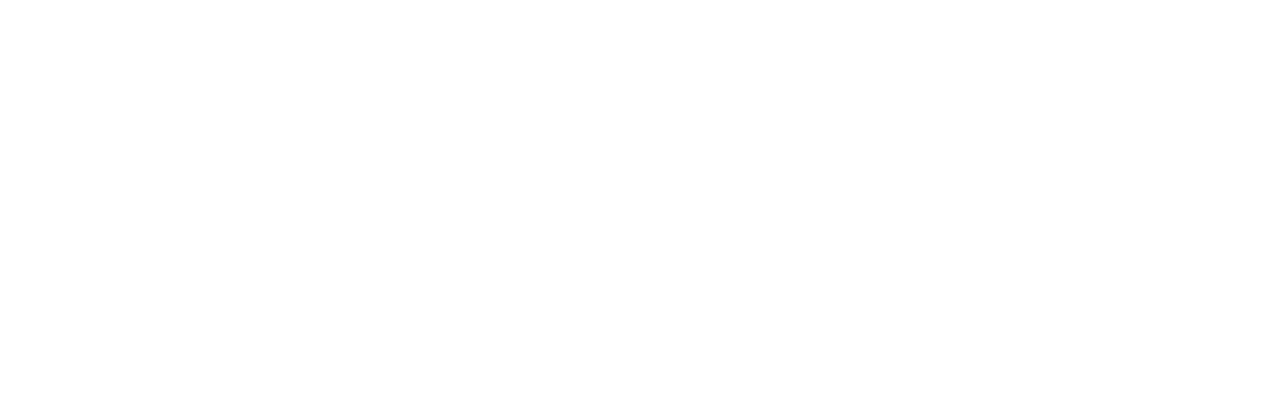
==== commit 1bb2282f: "index add on" ====
--- a/index__longbkgtest.html
+++ b/index__longbkgtest.html
@@ -25,7 +25,9 @@
 </head>
 
 <body>
-	<header>menu</header>
+	<header>
+		<img class="header__logo" src="media/img/logos/EarthDayLogo_blue.png">
+	</header>
 	<div class="alien alien--sprite__steady"></div>
 	<img class="body__starbkg" src="media/img/bkgs/startbkg--original.png"></li>
 	<section class="big-image">
--- a/media/css/main_longbkgtest.css
+++ b/media/css/main_longbkgtest.css
@@ -0,0 +1,448 @@
+/* _________________________________________
+CONTENT:	Asics Animation Webpage
+AUTHOR:		Melissa I. Sattler
+____________________________________________
+
+TABLE OF CONTENTS:
+
+1. VARIABLES
+2. TYPOGRAPHY
+3. CONTENT
+
+========================================================== */
+* {
+  box-sizing: border-box;
+  -webkit-box-sizinshoe-side2g: border-box;
+}
+
+.clearfix:after {
+  content: "";
+  display: table;
+  clear: both;
+}
+
+/*keep content on float element from going over eachother*/
+/* 1. VARIABLES  ========================================= */
+/* 2. TYPOGRAPHY  ======================================== */
+body {
+  font-family: "Orator";
+  text-decoration: uppercase;
+}
+
+@font-face {
+  font-family: Orator;
+  font-weight: normal;
+  src: url(../font/Orator-Std-Medium.ttf) format("truetype");
+}
+
+/*  CONTENT  =============================================== */
+body .body__starbkg {
+  position: relative;
+  top: 0;
+  left: 0;
+  width: 100%;
+  height: auto;
+  z-index: -10;
+}
+
+header {
+  position: fixed;
+  top: 0;
+  left: 0;
+  width: 100%;
+  height: 30px;
+  background-color: white;
+  z-index: 100;
+  transition-duration: 0.5s;
+}
+
+.menu-small {
+  width: 10%;
+  transition-duration: 0.5s;
+}
+
+.big-image {
+  position: absolute;
+  top: 0;
+  left: 0;
+  width: 100%;
+  height: 100%;
+  overflow: hidden;
+  background-size: cover;
+  background-attachment: fixed;
+  transition-duration: 0.5s;
+}
+
+.alien--sprite__falling {
+  position: fixed;
+  top: 15%;
+  left: 560px;
+  width: 260px;
+  height: 330px;
+  animation: freak-out 1.5s steps(2) infinite;
+  background: url(../img/alien/Alien-Falling-sprite--small.png) 0 0 no-repeat;
+  background-size: 100% auto;
+  transform: scale(0.8);
+  transition-duration: 1s;
+  z-index: 10;
+}
+
+.alien--sprite__steady {
+  position: fixed;
+  top: 15%;
+  left: 70%;
+  width: 400px;
+  height: 518px;
+  background: url(../img/alien/Alien-floating--small.png) 0 0 no-repeat;
+  background-size: 100% auto;
+  animation-name: hvr-hang;
+  animation-duration: 2s;
+  transition-duration: 0.2s;
+  animation-iteration-count: infinite;
+  animation-direction: alternate;
+  animation-timing-function: ease-out;
+  z-index: 10;
+}
+
+#scene {
+  position: absolute;
+  width: 100%;
+  height: 100%;
+}
+
+#scene .layer {
+  position: relative;
+  width: 100%;
+  height: 100%;
+}
+
+#scene .layer .background {
+  transform: scale(1.2);
+  width: 100%;
+  height: 100%;
+  min-width: 100%;
+  min-height: 100%;
+  overflow: hidden;
+  background-position: 50% 50%;
+  background-size: cover;
+  background-attachment: fixed;
+  background-repeat: no-repeat;
+  background-image: url("../img/transition-slide.png");
+  transition-duration: 0.5s;
+}
+
+#scene .layer .person1 {
+  position: absolute;
+  top: 10%;
+  left: -9%;
+  height: auto;
+  width: 100%;
+  transition-duration: 0.5s;
+}
+
+@media only screen and (min-width: 768px) {
+  #scene .layer .person1 {
+    top: 12%;
+    left: 14%;
+    width: 100%;
+  }
+}
+
+#scene .layer .person2 {
+  position: absolute;
+  top: 4%;
+  left: 41%;
+  height: auto;
+  width: 100%;
+  transition-duration: 0.5s;
+}
+
+@media only screen and (min-width: 768px) {
+  #scene .layer .person2 {
+    top: 10%;
+    left: 58%;
+    width: 100%;
+    height: auto;
+  }
+}
+
+#scene .layer .person3 {
+  position: absolute;
+  top: 17%;
+  left: 1%;
+  transition-duration: 0.5s;
+  height: auto;
+  width: 100%;
+  opacity: 0.15;
+}
+
+@media only screen and (min-width: 768px) {
+  #scene .layer .person3 {
+    top: 0%;
+    left: 0%;
+    width: 100%;
+  }
+}
+
+#scene .layer .person4 {
+  position: absolute;
+  top: 17%;
+  left: 1%;
+  transition-duration: 0.5s;
+  height: auto;
+  width: 100%;
+}
+
+@media only screen and (min-width: 768px) {
+  #scene .layer .person4 {
+    top: 0%;
+    left: 0%;
+    width: 100%;
+  }
+}
+
+#scene .layer .title {
+  position: absolute;
+  text-align: center;
+  height: auto;
+  width: 100%;
+  top: 10%;
+  left: 0;
+  transition-duration: 0.5s;
+  color: white;
+}
+
+#scene .layer .title .title__title {
+  font-size: 134px;
+  margin-bottom: -36px;
+}
+
+#scene .layer .title .title__description {
+  font-size: 44px;
+}
+
+.tunnel {
+  position: absolute;
+  top: 100%;
+  left: 0;
+}
+
+.tunnel .layer {
+  position: absolute;
+}
+
+.tunnel .layer .tunnel-overlay {
+  position: absolute;
+  height: 1440px;
+  width: 1440px;
+  z-index: 30;
+}
+
+.planet .frame--planet {
+  position: absolute;
+  top: 300%;
+  left: 0;
+  z-index: 30;
+}
+
+.planet .frame--planet .planet-bkg {
+  position: absolute;
+  top: 28px;
+  left: -45px;
+  width: 777px;
+  height: auto;
+}
+
+.planet .frame--planet .planet-fg {
+  position: absolute;
+  top: -16px;
+  left: -20px;
+  width: 777px;
+  height: auto;
+  transition-duration: 1s;
+  z-index: 35;
+}
+
+.planet .hidden {
+  display: none;
+  transition-duration: 1s;
+}
+
+.planet .frame {
+  position: absolute;
+  top: 300%;
+  left: 0;
+  z-index: 35;
+  transition-duration: 1s;
+}
+
+.planet .frame #bottle-planet1,
+.planet .frame #bottle-planet2,
+.planet .frame #bottle-planet3 {
+  position: absolute;
+  width: 770px;
+  height: auto;
+  transition: all .2s ease-out;
+  transition-duration: 1s;
+}
+
+.scrollmagic-pin-spacer {
+  z-index: 30;
+}
+
+.panel {
+  position: absolute;
+  top: 300%;
+  left: 0;
+  height: 100%;
+  width: 100%;
+  overflow: hidden;
+}
+
+.panel p {
+  position: absolute;
+  top: 50%;
+  left: 50%;
+}
+
+.panel #target img#drunk_badguy {
+  position: absolute;
+  top: 0;
+  left: -58px;
+  width: 120px;
+  height: 296px;
+  z-index: 40;
+}
+
+.panel__two {
+  margin-bottom: 400px;
+}
+
+.image-band {
+  position: fixed;
+  top: 100px;
+  left: 200px;
+  width: 10px;
+  height: 10px;
+}
+
+.back-to-top {
+  position: fixed;
+  top: 80%;
+  left: 0;
+  z-index: 30;
+  width: 60px;
+  height: 60px;
+  text-align: center;
+  padding: 20px;
+  color: white;
+  background-color: #ad732a;
+  z-index: 20;
+}
+
+/* <><><><><><><><><><><><><><><ANIMATIONS<><><><><><><><><>><><> */
+@keyframes freak-out {
+  0% {
+    transform: rotate(1deg);
+    background-position: 0 0;
+  }
+  25% {
+    transform: rotate(-1deg);
+  }
+  50% {
+    transform: rotate(1deg);
+  }
+  75% {
+    transform: rotate(-1deg);
+  }
+  100% {
+    transform: rotate(1deg);
+    background-position: 0 200%;
+  }
+}
+
+@keyframes wiggle_x_rotate {
+  0% {
+    transform: rotate(1deg) scale(1.1);
+  }
+  25% {
+    transform: rotate(-1deg) scale(1.1);
+  }
+  50% {
+    transform: rotate(1deg) scale(1.13);
+  }
+  75% {
+    transform: rotate(-1deg) scale(1.1);
+  }
+  100% {
+    transform: rotate(1deg) scale(1.1);
+  }
+}
+
+@keyframes wiggle_y {
+  0% {
+    bottom: 5%;
+  }
+  50% {
+    bottom: 6%;
+  }
+  100% {
+    bottom: 5%;
+  }
+  @media only screen and (min-width: 768px) {
+    0% {
+      bottom: 10%;
+    }
+    50% {
+      bottom: 11%;
+    }
+    100% {
+      bottom: 10%;
+    }
+  }
+}
+
+@keyframes scale_logo {
+  0% {
+    transform: scale(1.1);
+  }
+  50% {
+    transform: scale(1.2);
+  }
+  100% {
+    transform: scale(1.1);
+  }
+}
+
+@keyframes hvr-hang {
+  0% {
+    -webkit-transform: translateY(8px);
+    transform: translateY(8px);
+  }
+  25% {
+    -webkit-transform: translateY(4px);
+    transform: translateY(4px);
+  }
+  50% {
+    -webkit-transform: translateY(8px);
+    transform: translateY(8px);
+  }
+  75% {
+    -webkit-transform: translateY(4px);
+    transform: translateY(4px);
+  }
+  100% {
+    -webkit-transform: translateY(8px);
+    transform: translateY(8px);
+  }
+}
+
+@keyframes hvr-ripple-out {
+  100% {
+    top: -12px;
+    right: -12px;
+    bottom: -12px;
+    left: -12px;
+    opacity: 0.2;
+  }
+}
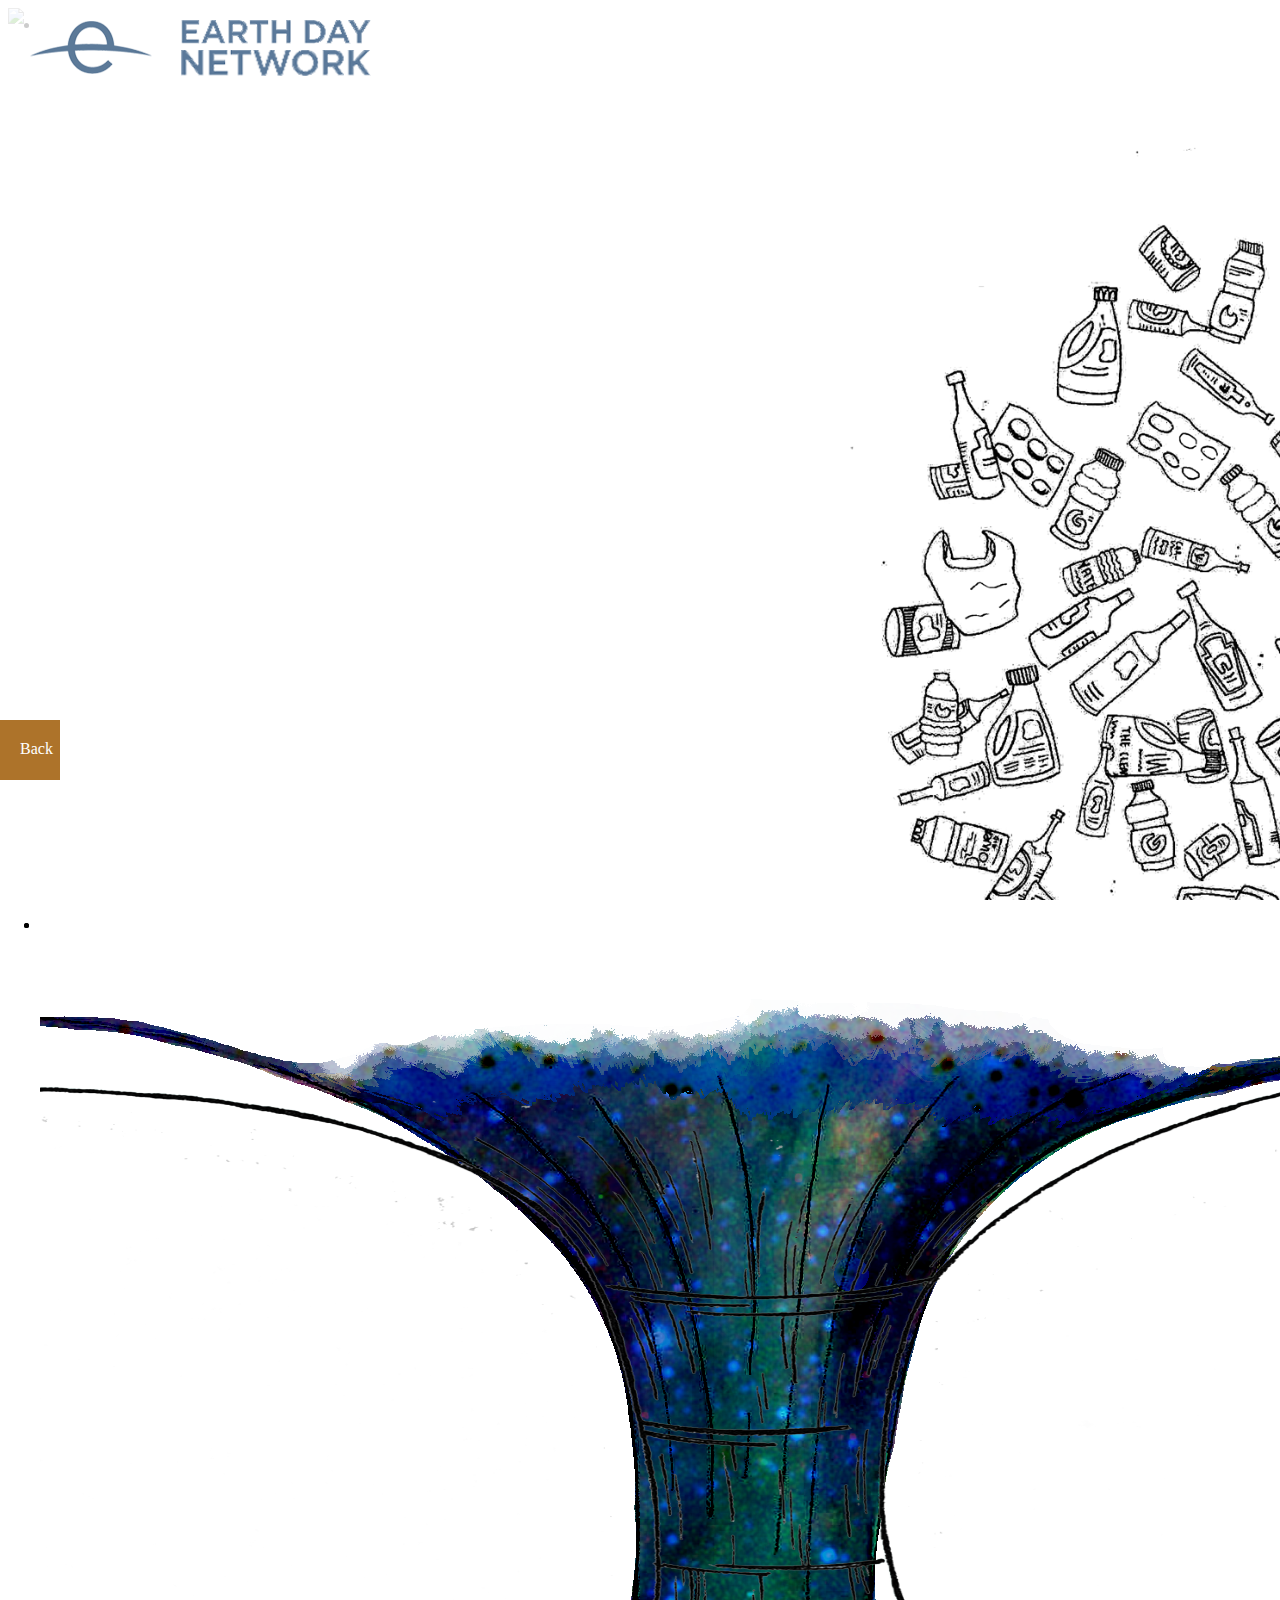
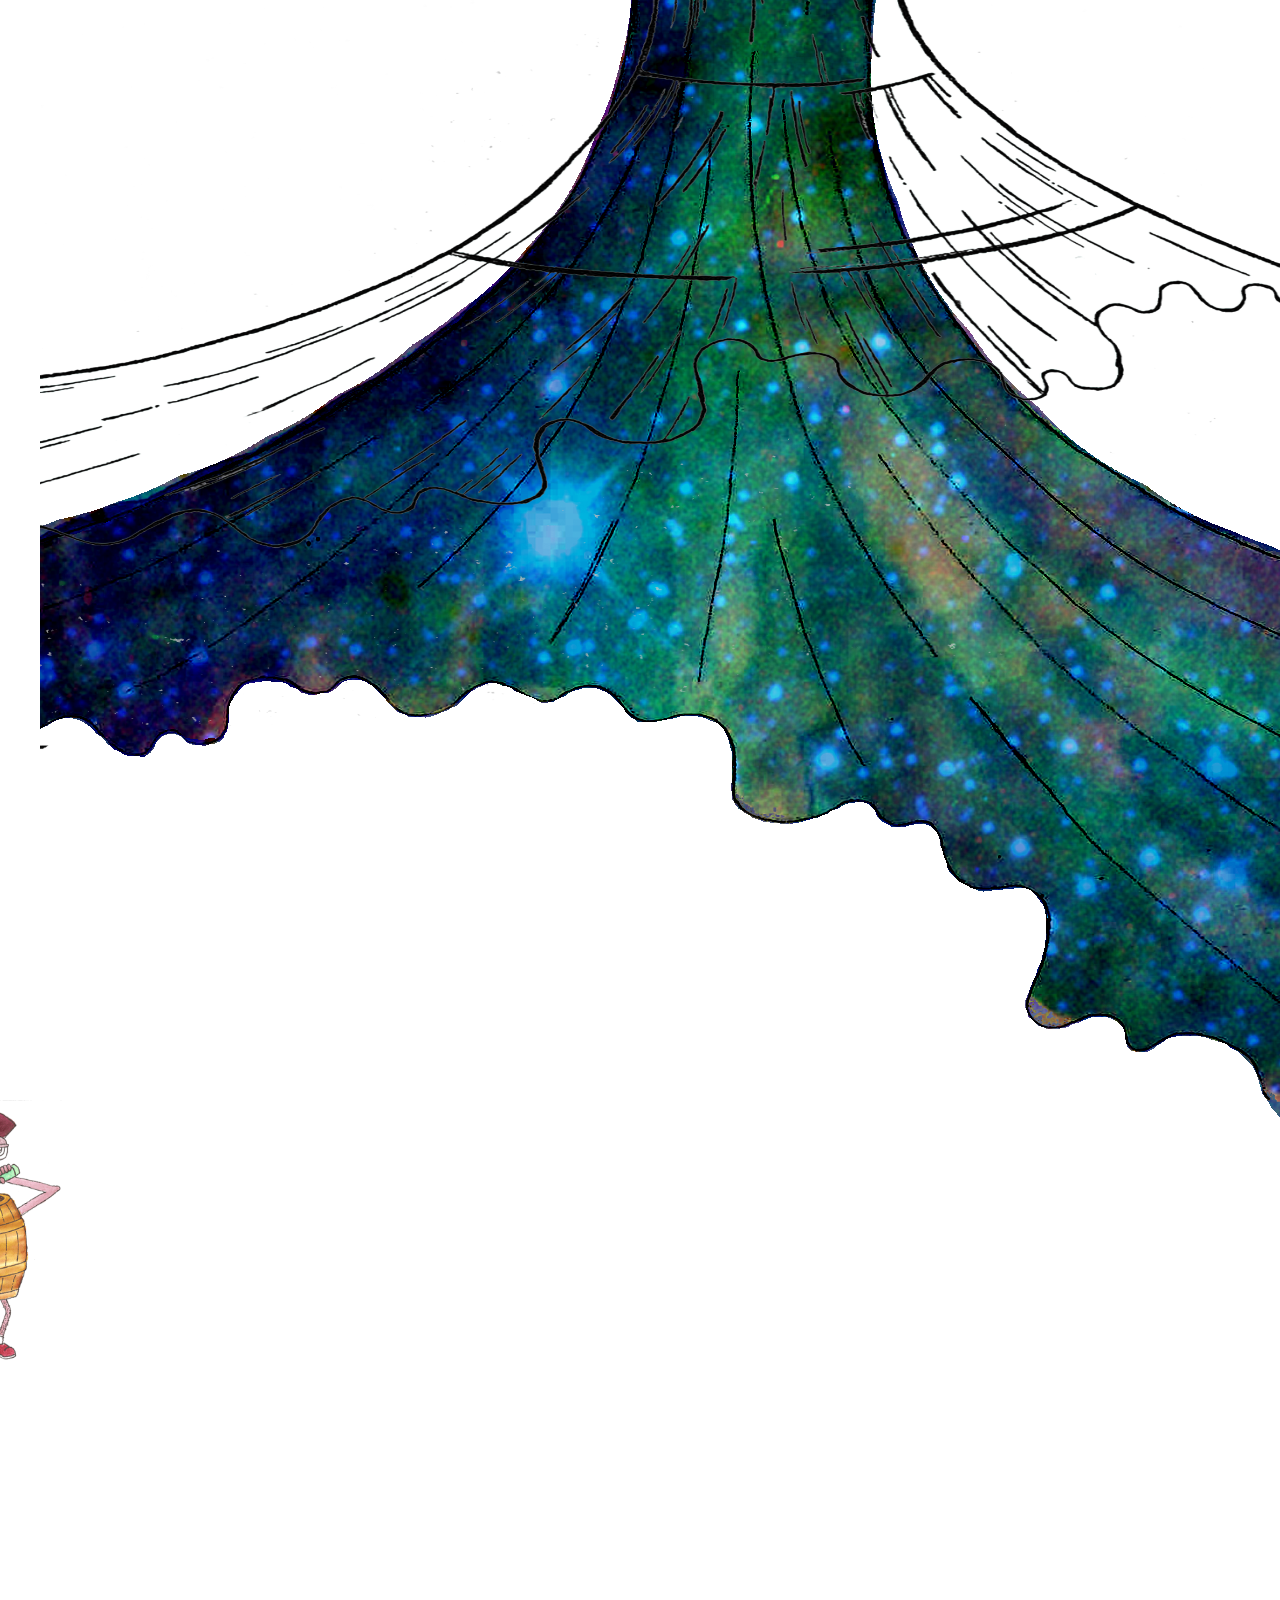
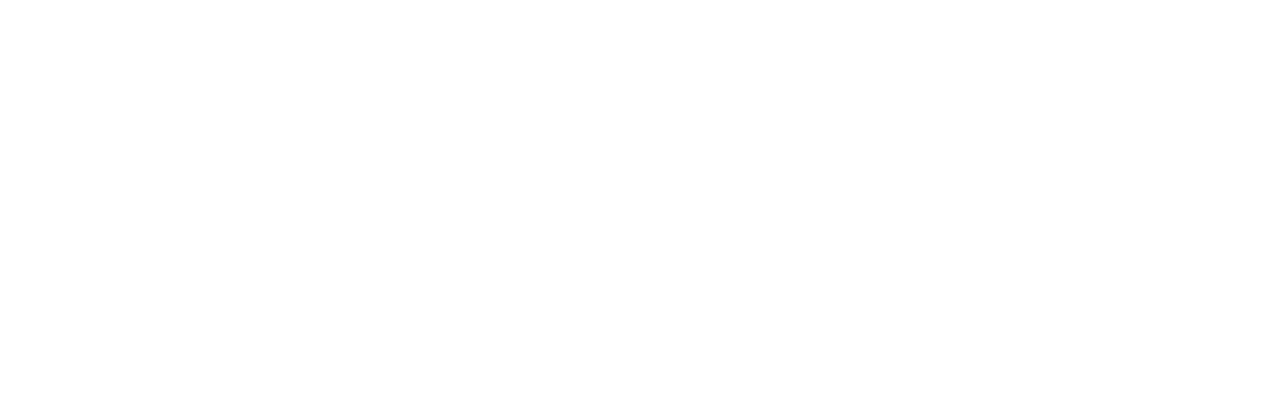
==== commit 619df660: "header logo update" ====
--- a/index__longbkgtest.html
+++ b/index__longbkgtest.html
@@ -26,7 +26,7 @@
 
 <body>
 	<header>
-		<img class="header__logo" src="media/img/logos/EarthDayLogo_blue.png">
+		<img id="header__logo" src="media/img/logos/EarthDayLogo_blue.png">
 	</header>
 	<div class="alien alien--sprite__steady"></div>
 	<img class="body__starbkg" src="media/img/bkgs/startbkg--original.png"></li>
--- a/media/css/main_longbkgtest.css
+++ b/media/css/main_longbkgtest.css
@@ -50,14 +50,15 @@
   top: 0;
   left: 0;
   width: 100%;
-  height: 30px;
+  height: 92px;
   background-color: white;
+  opacity: 0.8;
   z-index: 100;
   transition-duration: 0.5s;
 }
 
 .menu-small {
-  width: 10%;
+  width: 0%;
   transition-duration: 0.5s;
 }
 
@@ -333,11 +334,12 @@
   z-index: 30;
   width: 60px;
   height: 60px;
+  text-decoration: uppercase;
   text-align: center;
   padding: 20px;
   color: white;
   background-color: #ad732a;
-  z-index: 20;
+  z-index: 100;
 }
 
 /* <><><><><><><><><><><><><><><ANIMATIONS<><><><><><><><><>><><> */
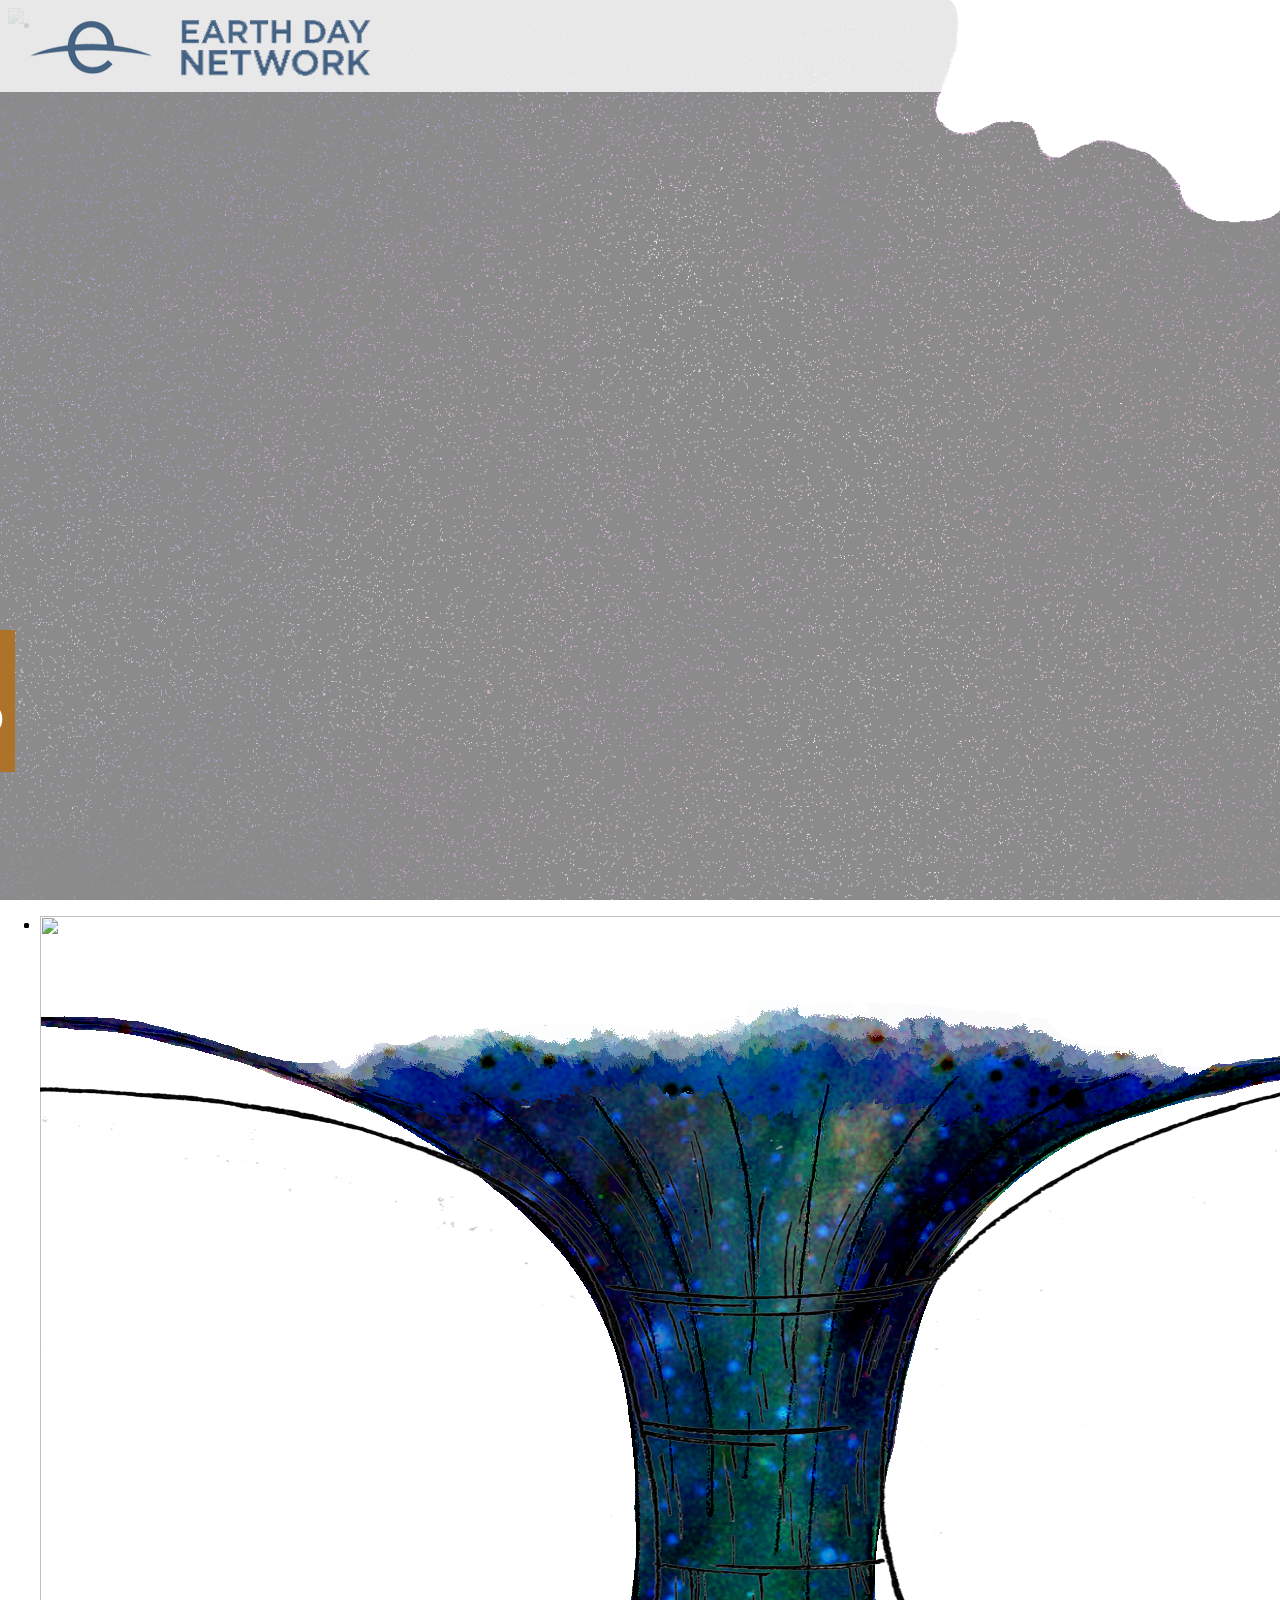
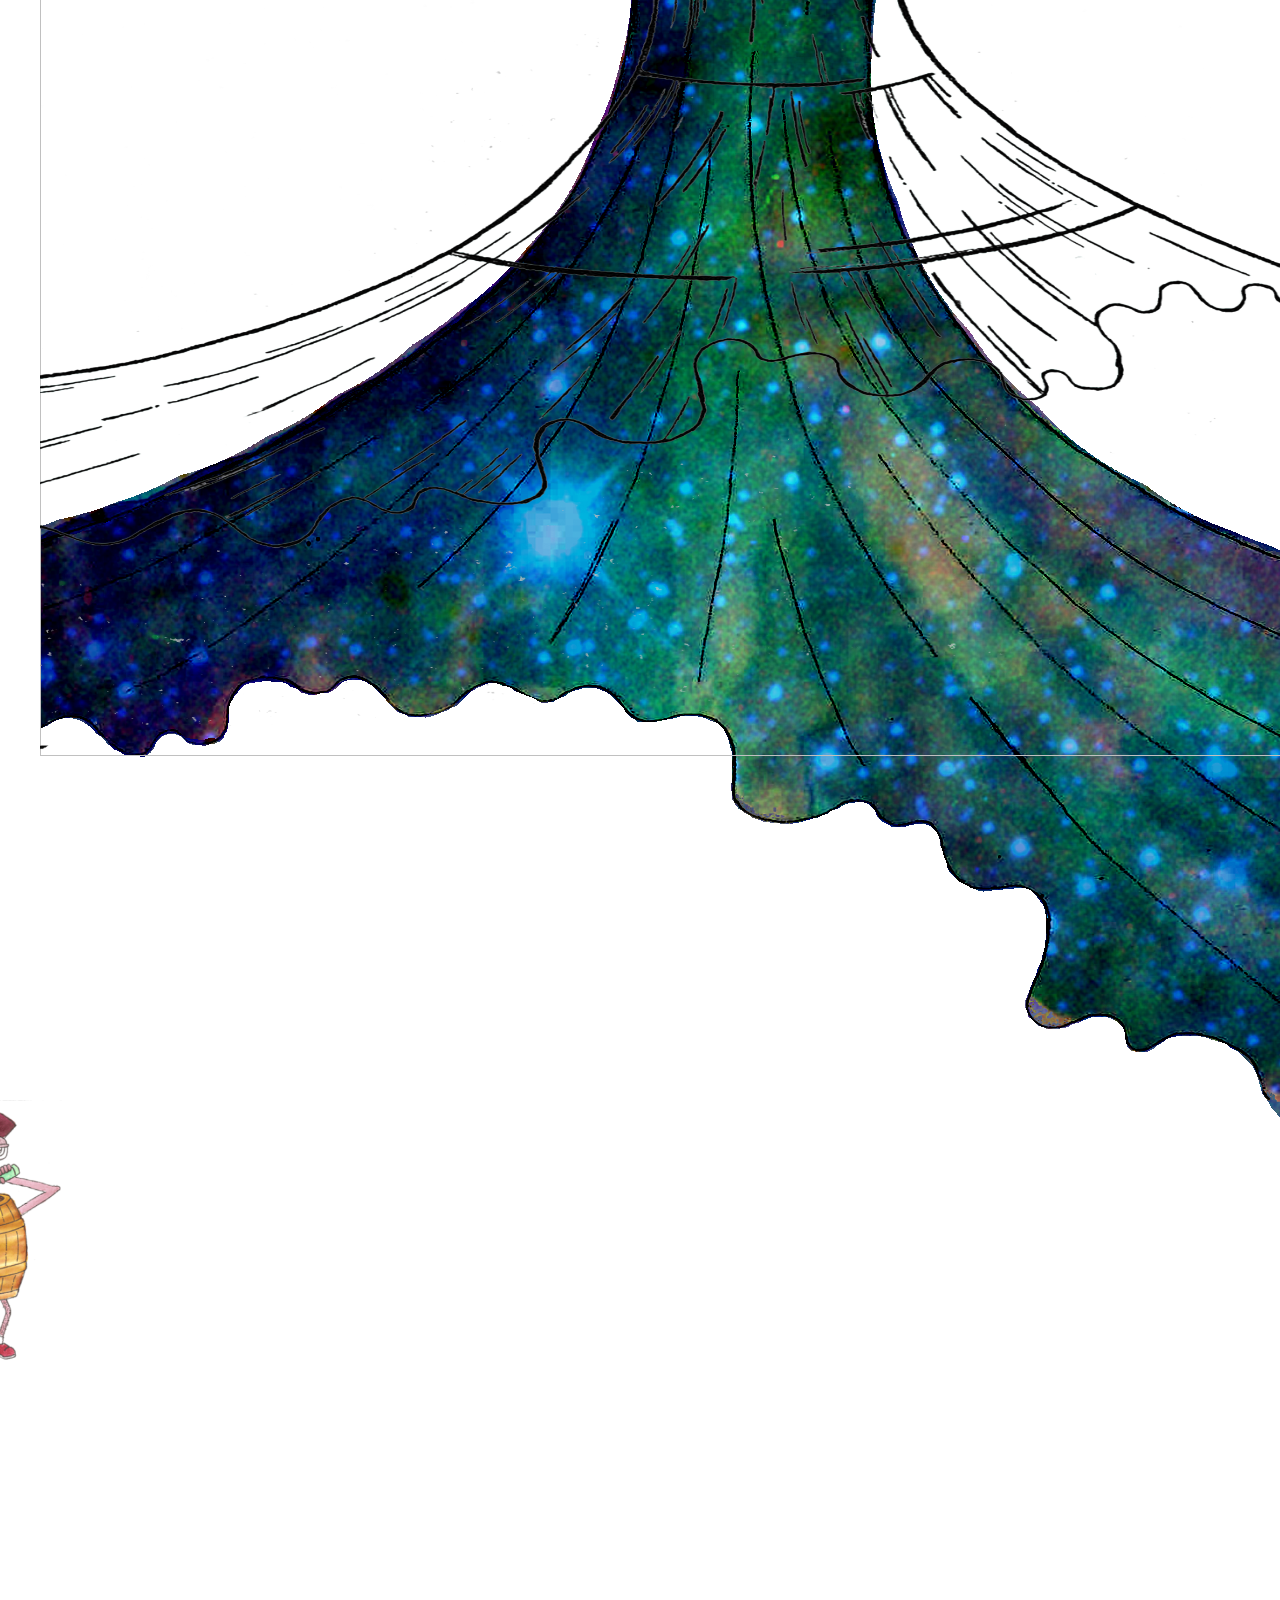
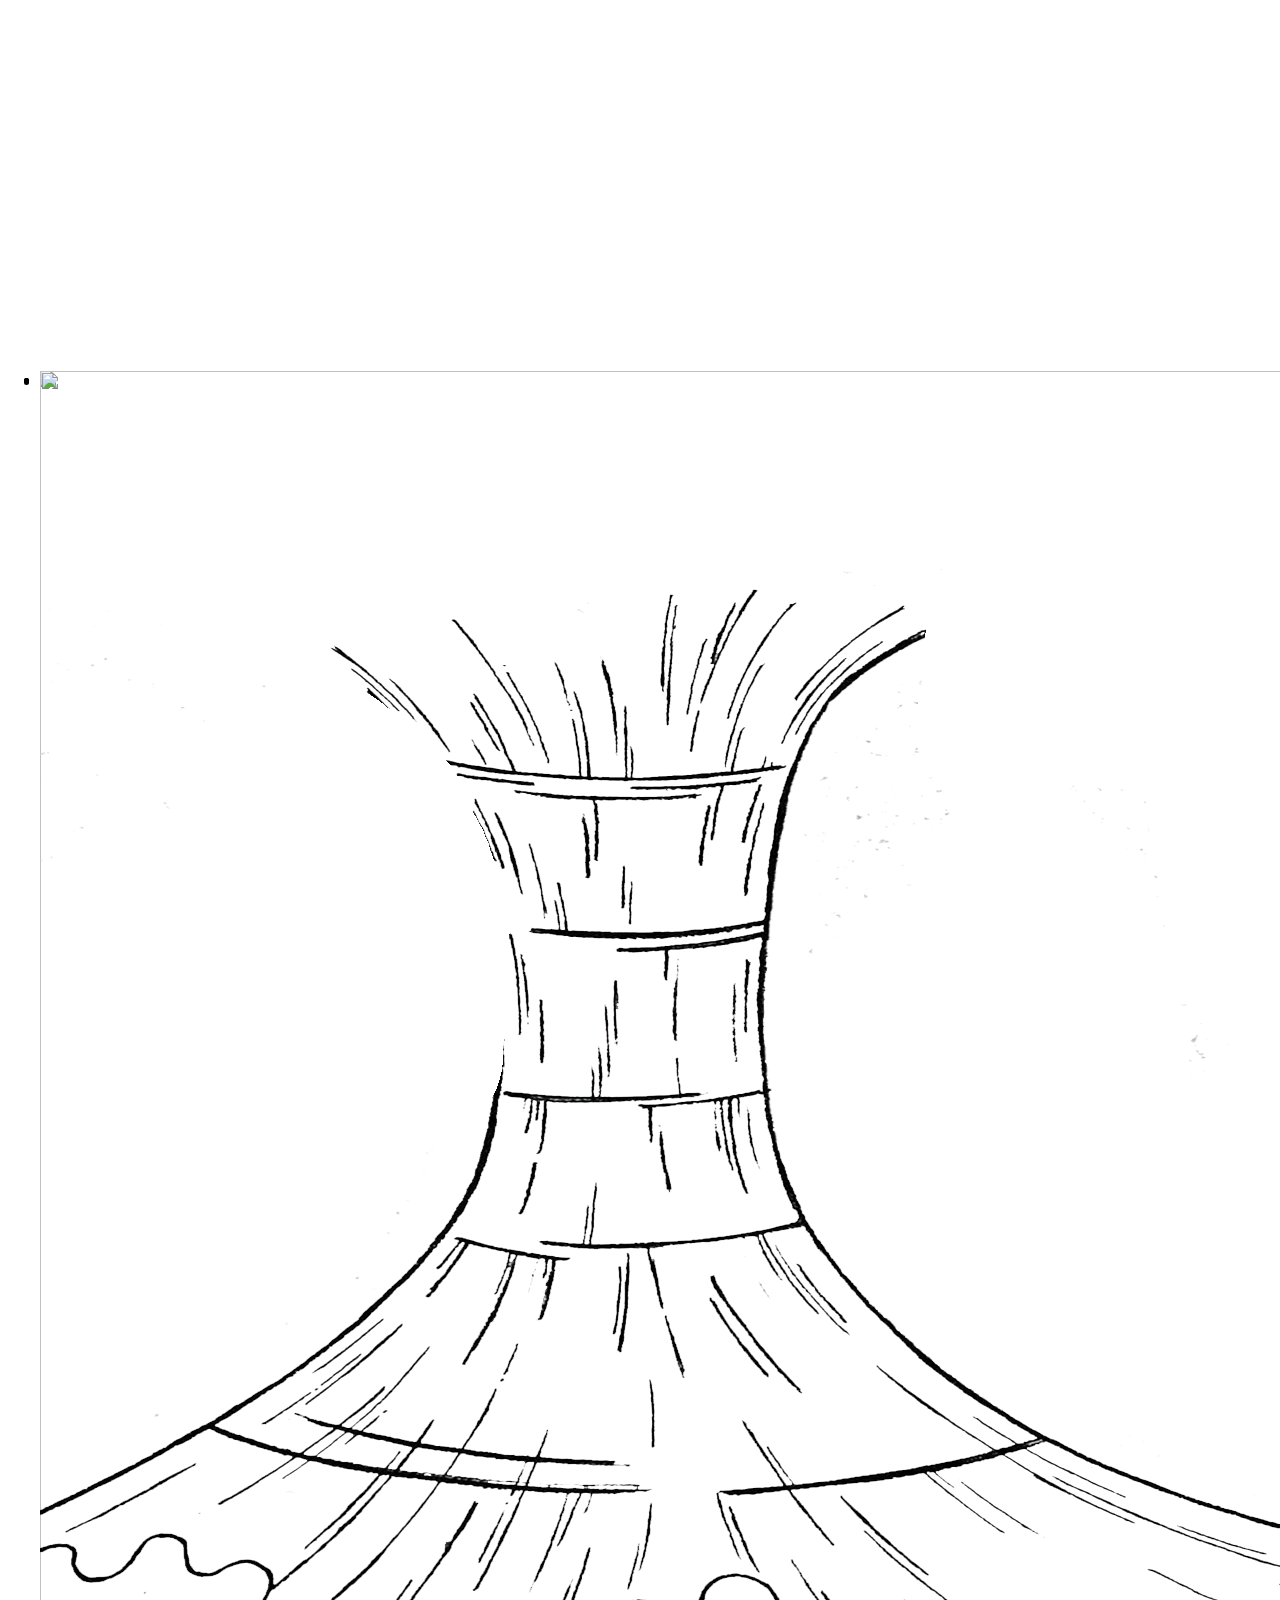
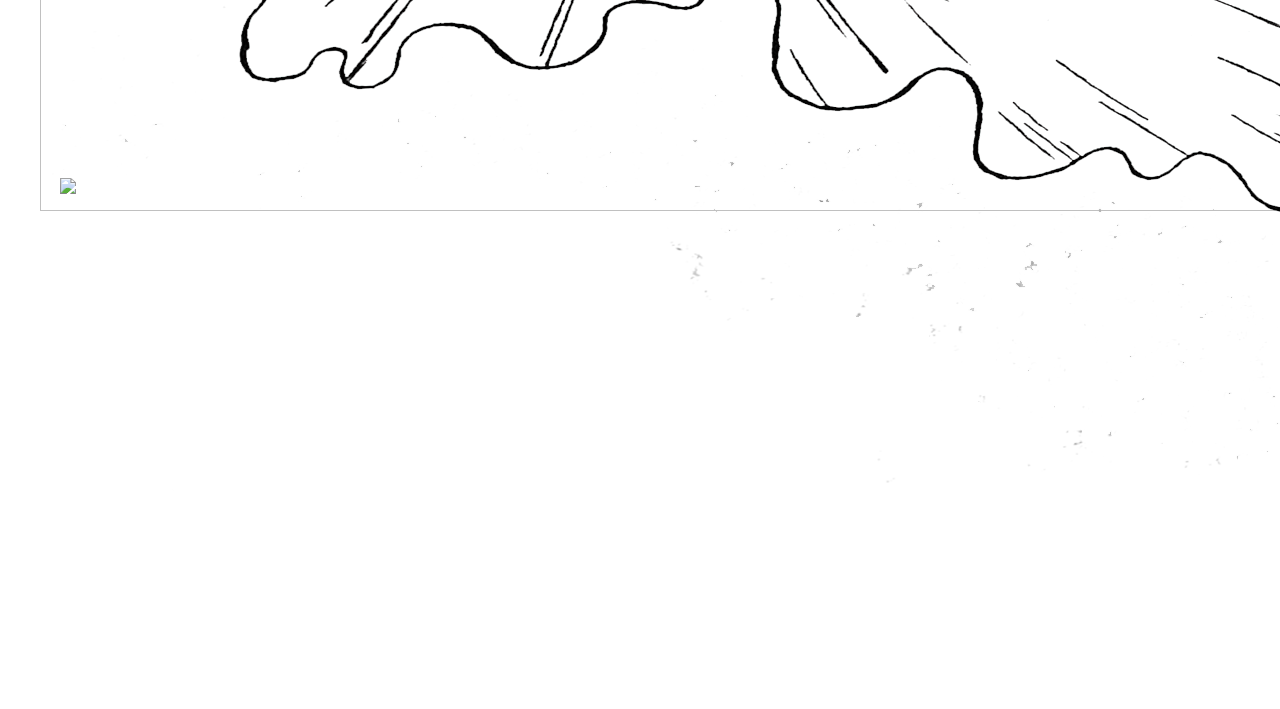
==== commit 96c891d5: "update script and variables" ====
--- a/index__longbkgtest.html
+++ b/index__longbkgtest.html
@@ -13,7 +13,7 @@
 	<meta name="viewport" content="width=device-width, initial-scale=1.0, user-scalable=0, minimum-scale=1.0, maximum-scale=1.0">
 	
 	<!-- FAVICON -->
-	<link rel="shortcut icon" href="media/img/tiger_logo.png">
+	<!-- <link rel="shortcut icon" href="media/img/tiger_logo.png"> -->
 	
 	<!-- CSS -->
 	<link rel="stylesheet" href="media/css/reset.css">
@@ -24,28 +24,27 @@
 	
 </head>
 
-<body>
+<body class="page-wrapper">
 	<header>
 		<img id="header__logo" src="media/img/logos/EarthDayLogo_blue.png">
 	</header>
+
 	<div class="alien alien--sprite__steady"></div>
-	<img class="body__starbkg" src="media/img/bkgs/startbkg--original.png"></li>
+	<img class="body__starbkg" src="media/img/bkgs/startbkg--original.png">
+
 	<section class="big-image">
 		
 		<ul id="scene">
-			<!-- <li class="layer" data-depth="0.20">
+			<li class="layer" data-depth="0.20">
 				<div class="background"></div>
-			</li> -->
+			</li>
 
-			<li class="layer" data-depth="0.20"><img class="person2" src="media/img/bottles/Bottles1.png"></li>
+			<li class="layer" data-depth="0.40"><img class="e__logo--transparent" src="media/img/logos/e__logo.png"></li>
+			<li class="layer" data-depth="0.60"><img class="goldStars" src="media/img/stars/GoldStars.png"></li>
 
-			<li class="layer" data-depth="0.40"><img class="person1" src="media/img/bottles/Bottles2.png">
+			<!-- <li class="layer" data-depth="0.60"><img class="person4" src="media/img/bottles/Bottles3.png"> -->
 
-			<li class="layer" data-depth="0.60"><img class="person3" src="media/img/logos/e__logo.png"></li>
-
-			<li class="layer" data-depth="0.80"><img class="person4" src="media/img/bottles/Bottles3.png">
-
-			<li class="layer" data-depth="1.0">
+			<li class="layer" data-depth="0.80">
 				<div class="title">
 					<p class="title__title">PLANETEERS</p>
 					<p class="title__description">join the journey</p>
@@ -61,14 +60,20 @@
 			<li class="layer" data-depth="0.20">
 				<div class="scene2__background"></div>
 			</li>
+			<li class="layer" data-depth="0.40">
+				<img class="tunnel__stars" src="media/img/stars/GoldStars.png">
+			</li>
 			<li class="layer" data-depth="0.60"><img class="scene2__tunnel" src="media/img/tunnel/Tunnel1.png"></li>
 
-			<li class="layer overlay" data-depth="0.80"><img class="tunnel-overlay" src="media/img/tunnel/tunnel-overlay.png"></li>
+			<li class="layer overlay" data-depth="0.80">
+				<img class="tunnel-overlay" src="media/img/tunnel/tunnel-overlay.png">
+			</li>
 		</ul>
 	</section>
 
 	<section class="planet">
 		<div class="frame--planet">
+
 			<img class="planet-bkg" src="media/img/planets/PlasticPlanet.png">
 			<img class="planet-fg" src="media/img/planets/bottles.png">
 		</div>
@@ -93,60 +98,58 @@
 				<img id="drunk_badguy" src="media/img/alien/drunk_badguy.png">
 			</div>
 		</section>
-	<div class="spacer s2"></div>
-	</section>
-<!--
-	<section class="panel green">
-		<p>THREE</p>
-		<div class="changeSlide">
-            <div class="slides">
-                <div class="slide1"></div>
-                <div class="slide2"></div>
-                <div class="slide3"></div>
-                <div class="slide4"></div>
-                <div class="slide5"></div>
-                <div class="slide6"></div>
-                <div class="slide7"></div>
-                <div class="slide8"></div>
-                <div class="slide9"></div>
-            </div>
-            <!-- Test with transparent bkgs 
-             <!-- <div> 
-                <img class="image1" src="media/img/alien.png">
-                <img class="image2" src="media/img/alien.png">
-                <img class="image3" src="media/img/alien.png">
-                <img class="image4" src="media/img/alien.png">
-                <img class="image5" src="media/img/alien.png">
-                <img class="image6" src="media/img/alien.png">
-                <img class="image7" src="media/img/alien.png">
-                <img class="image8" src="media/img/alien.png">
-                <img class="image9" src="media/img/alien.png">
-            </div> 
-            <div>
-                <img class="image1" src="media/img/moon1.jpg">
-                <img class="image2" src="media/img/moon2.jpg">
-                <img class="image3" src="media/img/moon3.jpg">
-                <img class="image4" src="media/img/moon4.jpg">
-                <img class="image5" src="media/img/moon5.jpg">
-                <img class="image6" src="media/img/moon6.jpg">
-                <img class="image7" src="media/img/moon7.jpg">
-                <img class="image8" src="media/img/moon8.jpg">
-                <img class="image9" src="media/img/moon9.jpg">
-            </div>
-        </div>
+		<div class="spacer s2"></div>
 	</section>
 
-	<section class="panel bordeaux">
-		<p>FOUR</p>
+	<section class="tunnel-two">
+		<ul>
+			<li class="layer" data-depth="0.20">
+				<div class="scene2__background"></div>
+			</li>
+			<li class="layer" data-depth="0.40">
+				<img class="tunnel__stars-two" src="media/img/stars/GoldStars.png">
+			</li>
+			<li class="layer" data-depth="0.60"><img class="scene2__tunnel" src="media/img/tunnel/Tunnel2.png"></li>
+
+			<li class="layer overlay" data-depth="0.80">
+				<img class="tunnel-overlay-two" src="media/img/tunnel/OverlayTunnel2.png">
+			</li>
+		</ul>
 	</section>
-	-->
+
+	<section class="planet2">
+		<div class="frame--planet2">
+
+			<img class="planet2-bkg" src="media/img/planets/PollutionPlanet2.png">
+			<img class="planet2-fg" src="media/img/planets/PolutionPlanet.png">
+		</div>
+
+		<div class="clouds">
+			
+			<img class="img1" id="cloud cloud-planet1" src="media/img/clouds/Cloud1.png" alt="" />
+		
+			<img class="img2" id="cloud cloud-planet2" src="media/img/clouds/Cloud2.png" alt="" />
+		
+			<img class="img3" id="cloud cloud-planet3" src="media/img/clouds/Cloud3.png" alt="" />
+
+			<img class="img3" id="cloud cloud-planet4" src="media/img/clouds/Cloud4.png" alt="" />
+
+		</div>
+	</section>
 
 	
 	<div class="back-to-top">
-		Back
+		<p>BACK TO</p>
+		<p class="font_large">TOP</p>
 	</div>
 
+	<footer>
 
+	</footer>
+
+
+	 <!-- <script src="media/js/TweenMax.min.js"></script>
+	// <script type="text/javascript" src="media/js/jquery-2.1.1.min.js"></script> -->
 	<script src="https://cdnjs.cloudflare.com/ajax/libs/gsap/1.18.4/TweenMax.min.js"></script>
 	<script type="text/javascript" src="http://code.jquery.com/jquery-2.1.1.min.js"></script>
 	<script type="text/javascript" src="media/js/jquery.scrollTo.js"></script>
--- a/media/css/main_longbkgtest.css
+++ b/media/css/main_longbkgtest.css
@@ -94,7 +94,7 @@
   left: 70%;
   width: 400px;
   height: 518px;
-  background: url(../img/alien/Alien-floating--small.png) 0 0 no-repeat;
+  background: url(../img/alien/Alien-Floating--small.png) 0 0 no-repeat;
   background-size: 100% auto;
   animation-name: hvr-hang;
   animation-duration: 2s;
@@ -102,6 +102,20 @@
   animation-iteration-count: infinite;
   animation-direction: alternate;
   animation-timing-function: ease-out;
+  z-index: 10;
+}
+
+.alien--sprite__tunnel {
+  position: fixed;
+  top: 15%;
+  left: 460px;
+  width: 260px;
+  height: 330px;
+  animation: freak-out 1.5s steps(2) infinite;
+  background: url(../img/alien/Alien-Falling-sprite--small.png) 0 0 no-repeat;
+  background-size: 100% auto;
+  transform: scale(0.8);
+  transition-duration: 1s;
   z-index: 10;
 }
 
@@ -130,84 +144,34 @@
   background-repeat: no-repeat;
   background-image: url("../img/transition-slide.png");
   transition-duration: 0.5s;
-}
-
-#scene .layer .person1 {
-  position: absolute;
-  top: 10%;
-  left: -9%;
-  height: auto;
-  width: 100%;
-  transition-duration: 0.5s;
-}
-
-@media only screen and (min-width: 768px) {
-  #scene .layer .person1 {
-    top: 12%;
-    left: 14%;
-    width: 100%;
-  }
-}
-
-#scene .layer .person2 {
-  position: absolute;
-  top: 4%;
-  left: 41%;
-  height: auto;
-  width: 100%;
-  transition-duration: 0.5s;
-}
-
-@media only screen and (min-width: 768px) {
-  #scene .layer .person2 {
-    top: 10%;
-    left: 58%;
-    width: 100%;
-    height: auto;
-  }
-}
-
-#scene .layer .person3 {
-  position: absolute;
-  top: 17%;
-  left: 1%;
+  opacity: 0.5;
+}
+
+#scene .layer .goldStars {
+  position: absolute;
+  top: 0%;
+  left: 0%;
+  height: auto;
+  width: 100%;
+  transition-duration: 0.5s;
+}
+
+#scene .layer .e__logo--transparent {
+  position: absolute;
+  top: 120px;
+  left: 0%;
   transition-duration: 0.5s;
   height: auto;
   width: 100%;
   opacity: 0.15;
 }
 
-@media only screen and (min-width: 768px) {
-  #scene .layer .person3 {
-    top: 0%;
-    left: 0%;
-    width: 100%;
-  }
-}
-
-#scene .layer .person4 {
-  position: absolute;
-  top: 17%;
-  left: 1%;
-  transition-duration: 0.5s;
-  height: auto;
-  width: 100%;
-}
-
-@media only screen and (min-width: 768px) {
-  #scene .layer .person4 {
-    top: 0%;
-    left: 0%;
-    width: 100%;
-  }
-}
-
 #scene .layer .title {
   position: absolute;
   text-align: center;
   height: auto;
   width: 100%;
-  top: 10%;
+  top: 200px;
   left: 0;
   transition-duration: 0.5s;
   color: white;
@@ -239,26 +203,33 @@
   z-index: 30;
 }
 
+.tunnel .layer .tunnel__stars {
+  position: absolute;
+  height: 1440px;
+  width: 1440px;
+  z-index: 20;
+}
+
 .planet .frame--planet {
   position: absolute;
   top: 300%;
-  left: 0;
+  left: -150px;
   z-index: 30;
 }
 
 .planet .frame--planet .planet-bkg {
   position: absolute;
   top: 28px;
-  left: -45px;
-  width: 777px;
+  left: -70px;
+  width: 1440px;
   height: auto;
 }
 
 .planet .frame--planet .planet-fg {
   position: absolute;
-  top: -16px;
-  left: -20px;
-  width: 777px;
+  top: -42px;
+  left: -39px;
+  width: 1440px;
   height: auto;
   transition-duration: 1s;
   z-index: 35;
@@ -271,17 +242,20 @@
 
 .planet .frame {
   position: absolute;
-  top: 300%;
-  left: 0;
+  top: 298%;
+  left: -115px;
+  width: 1440px;
+  height: 1440px;
   z-index: 35;
   transition-duration: 1s;
+  overflow: hidden;
 }
 
 .planet .frame #bottle-planet1,
 .planet .frame #bottle-planet2,
 .planet .frame #bottle-planet3 {
   position: absolute;
-  width: 770px;
+  width: 1440px;
   height: auto;
   transition: all .2s ease-out;
   transition-duration: 1s;
@@ -315,8 +289,28 @@
   z-index: 40;
 }
 
-.panel__two {
-  margin-bottom: 400px;
+.tunnel-two {
+  position: absolute;
+  top: 395%;
+  left: 0;
+}
+
+.tunnel-two .layer {
+  position: absolute;
+}
+
+.tunnel-two .layer .tunnel-overlay-two {
+  position: absolute;
+  height: 1938px;
+  width: 1440px;
+  z-index: 25;
+}
+
+.tunnel-two .layer .tunnel__stars-two {
+  position: absolute;
+  height: 1440px;
+  width: 1440px;
+  z-index: 20;
 }
 
 .image-band {
@@ -327,19 +321,80 @@
   height: 10px;
 }
 
+.planet2 .frame--planet2 {
+  position: absolute;
+  top: 550%;
+  right: -150px;
+  z-index: 30;
+}
+
+.planet2 .frame--planet2 .planet2-bkg {
+  position: absolute;
+  top: 28px;
+  right: -70px;
+  width: 1440px;
+  height: auto;
+}
+
+.planet2 .frame--planet2 .planet2-fg {
+  position: absolute;
+  top: 86px;
+  right: 39px;
+  width: 1440px;
+  height: auto;
+  transition-duration: 1s;
+  z-index: 35;
+}
+
+.planet2 .hidden {
+  display: none;
+  transition-duration: 1s;
+}
+
+.planet2 .clouds {
+  position: absolute;
+  top: 398%;
+  right: -115px;
+  z-index: 35;
+  transition-duration: 1s;
+  overflow: hidden;
+}
+
+.planet2 .clouds #clouds {
+  position: absolute;
+  width: 100px;
+  height: auto;
+  transition: all .2s ease-out;
+  transition-duration: 1s;
+}
+
 .back-to-top {
   position: fixed;
-  top: 80%;
-  left: 0;
-  z-index: 30;
-  width: 60px;
-  height: 60px;
+  top: 70%;
+  left: -180px;
+  width: 195px;
+  height: 142px;
   text-decoration: uppercase;
   text-align: center;
-  padding: 20px;
+  padding-top: 25px;
   color: white;
   background-color: #ad732a;
   z-index: 100;
+  transition-duration: 0.5s;
+}
+
+.back-to-top p {
+  font-size: 40px;
+  text-decoration: uppercase;
+}
+
+.back-to-top .font_large {
+  font-size: 72px;
+}
+
+.back-to-top:hover {
+  transition-duration: 0.5s;
+  left: 0px;
 }
 
 /* <><><><><><><><><><><><><><><ANIMATIONS<><><><><><><><><>><><> */
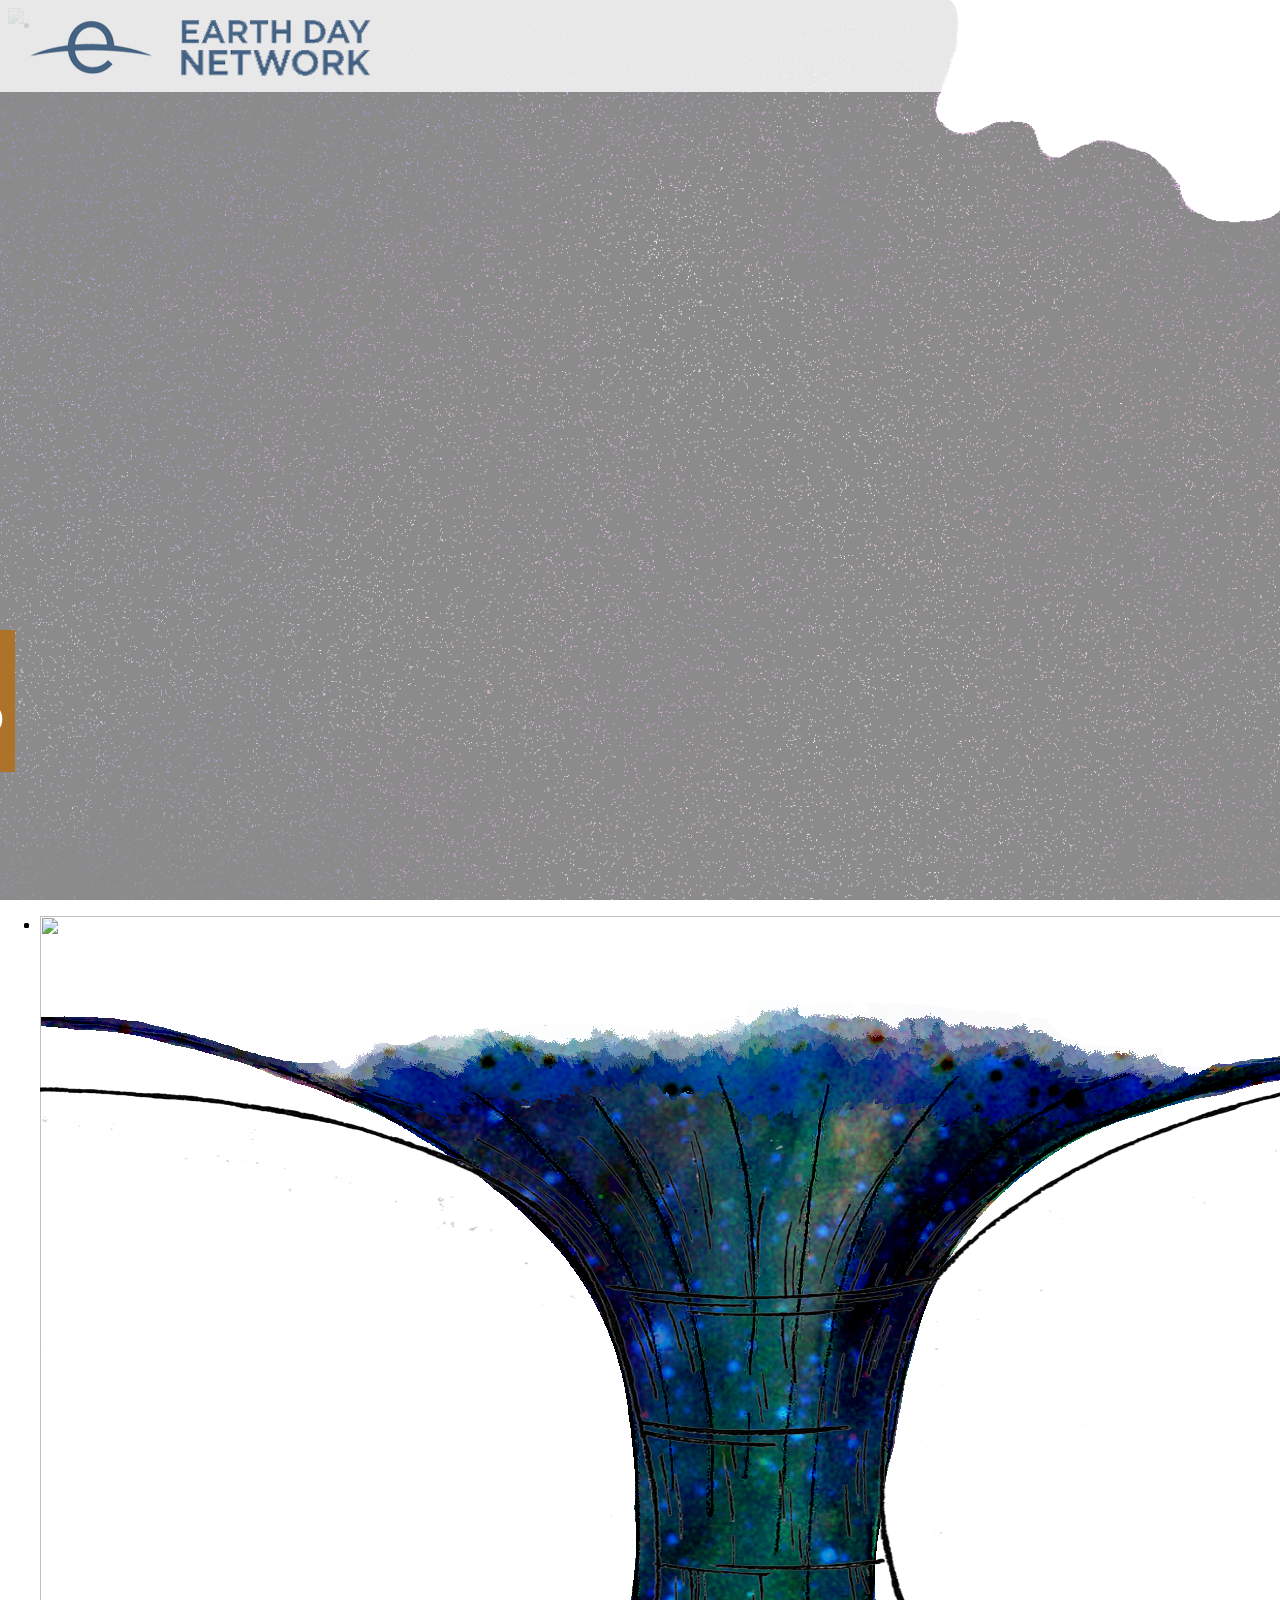
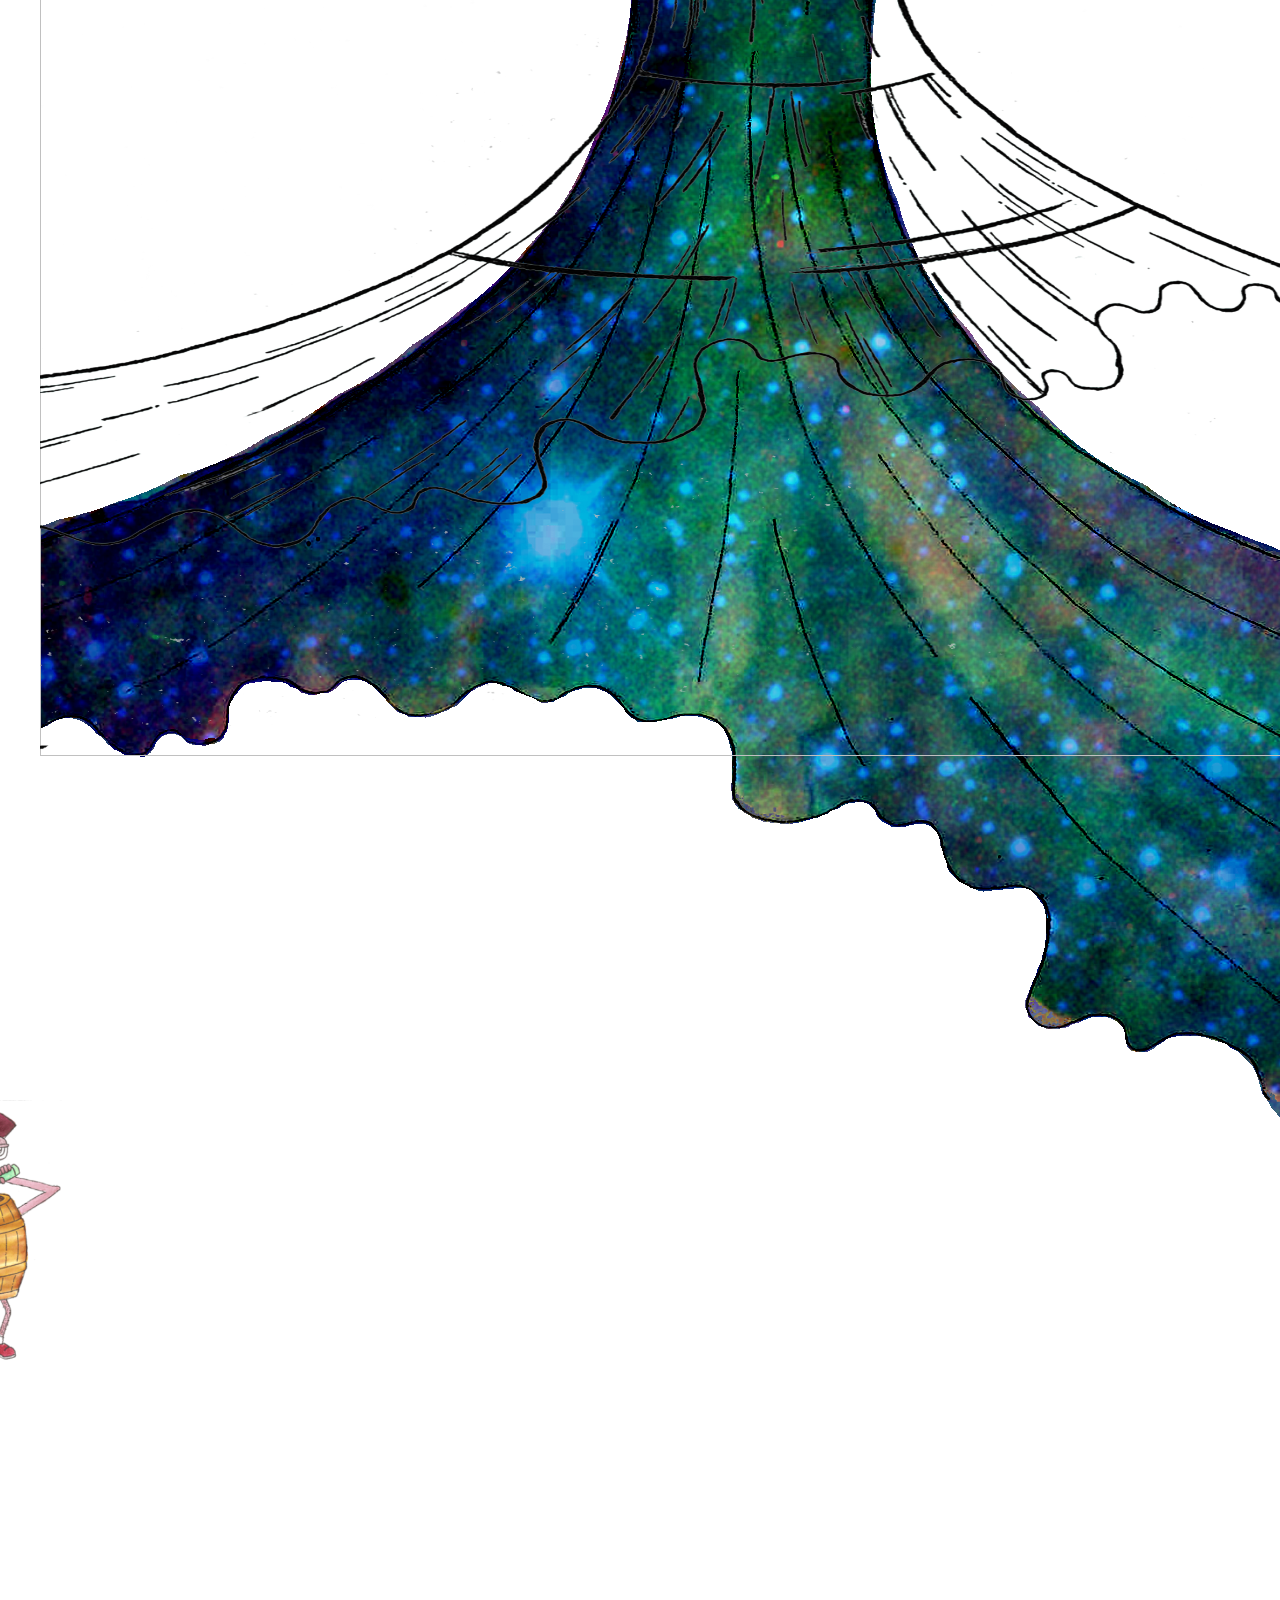
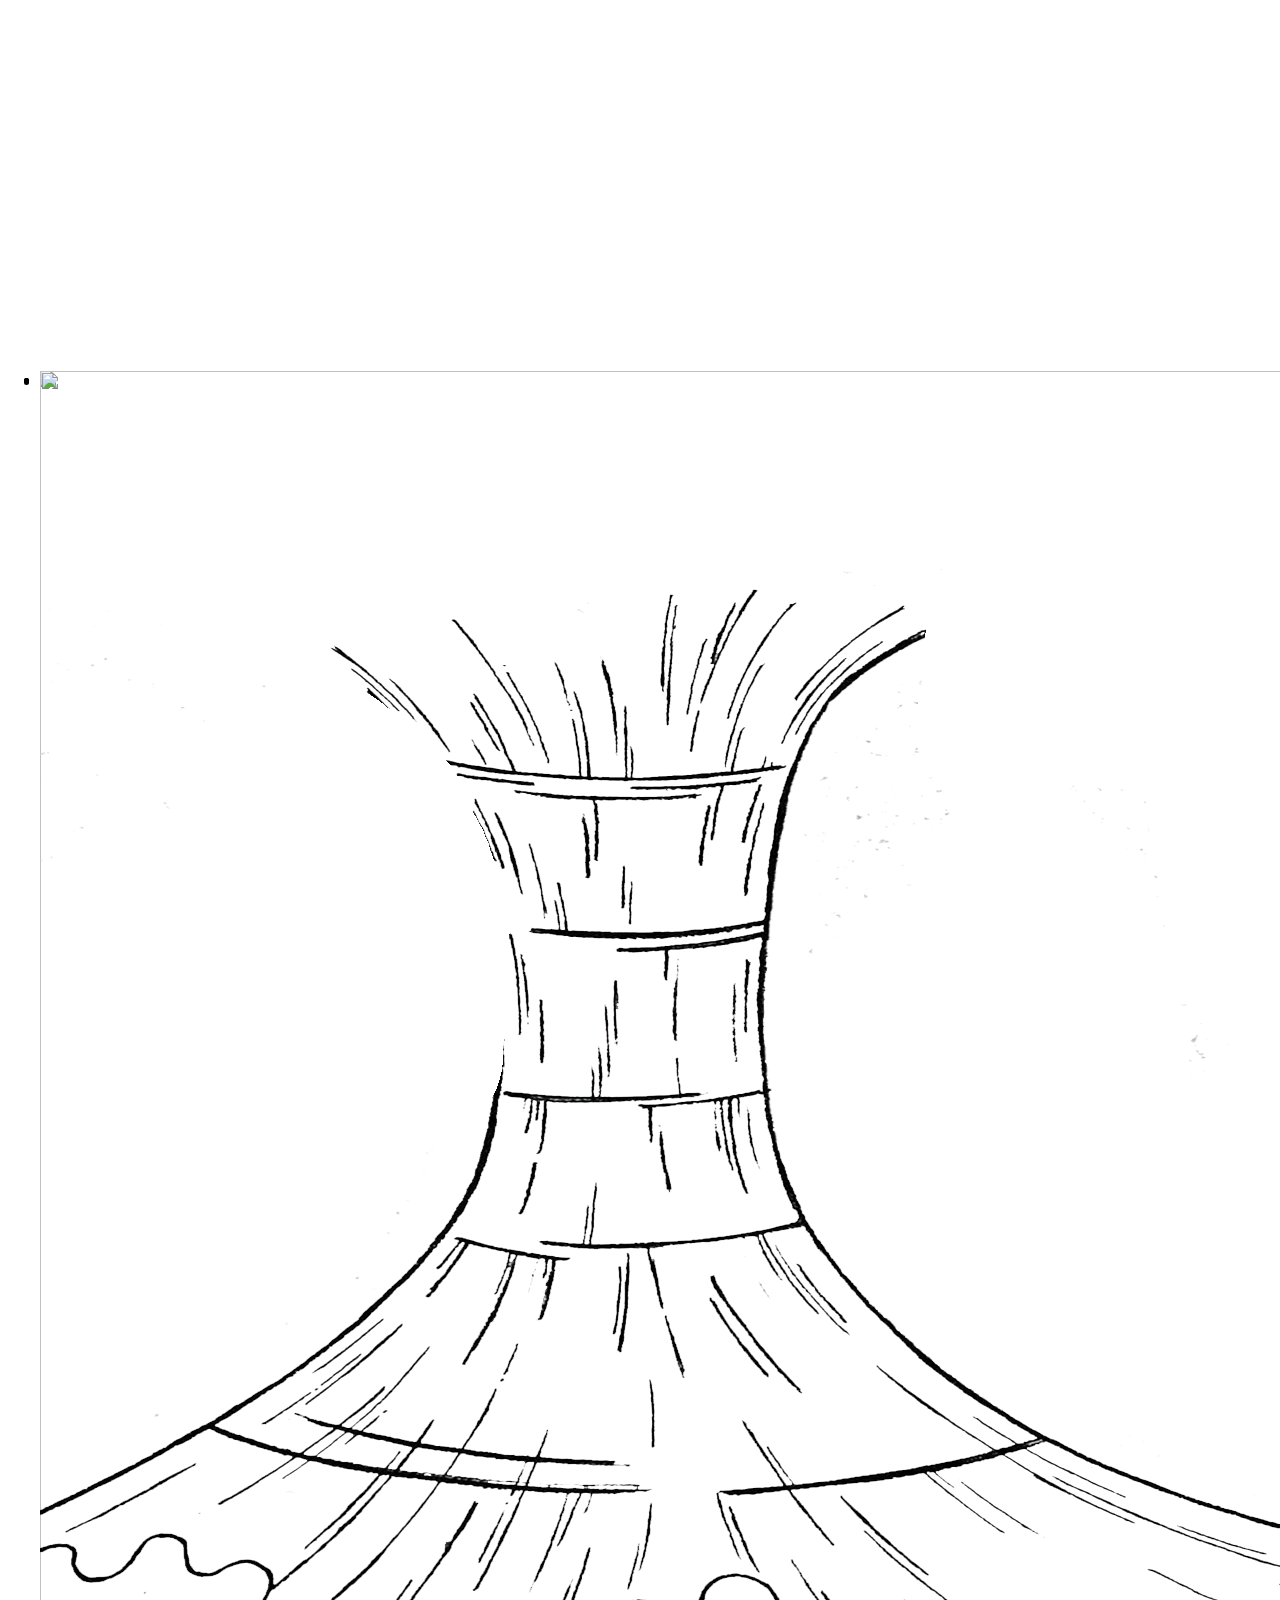
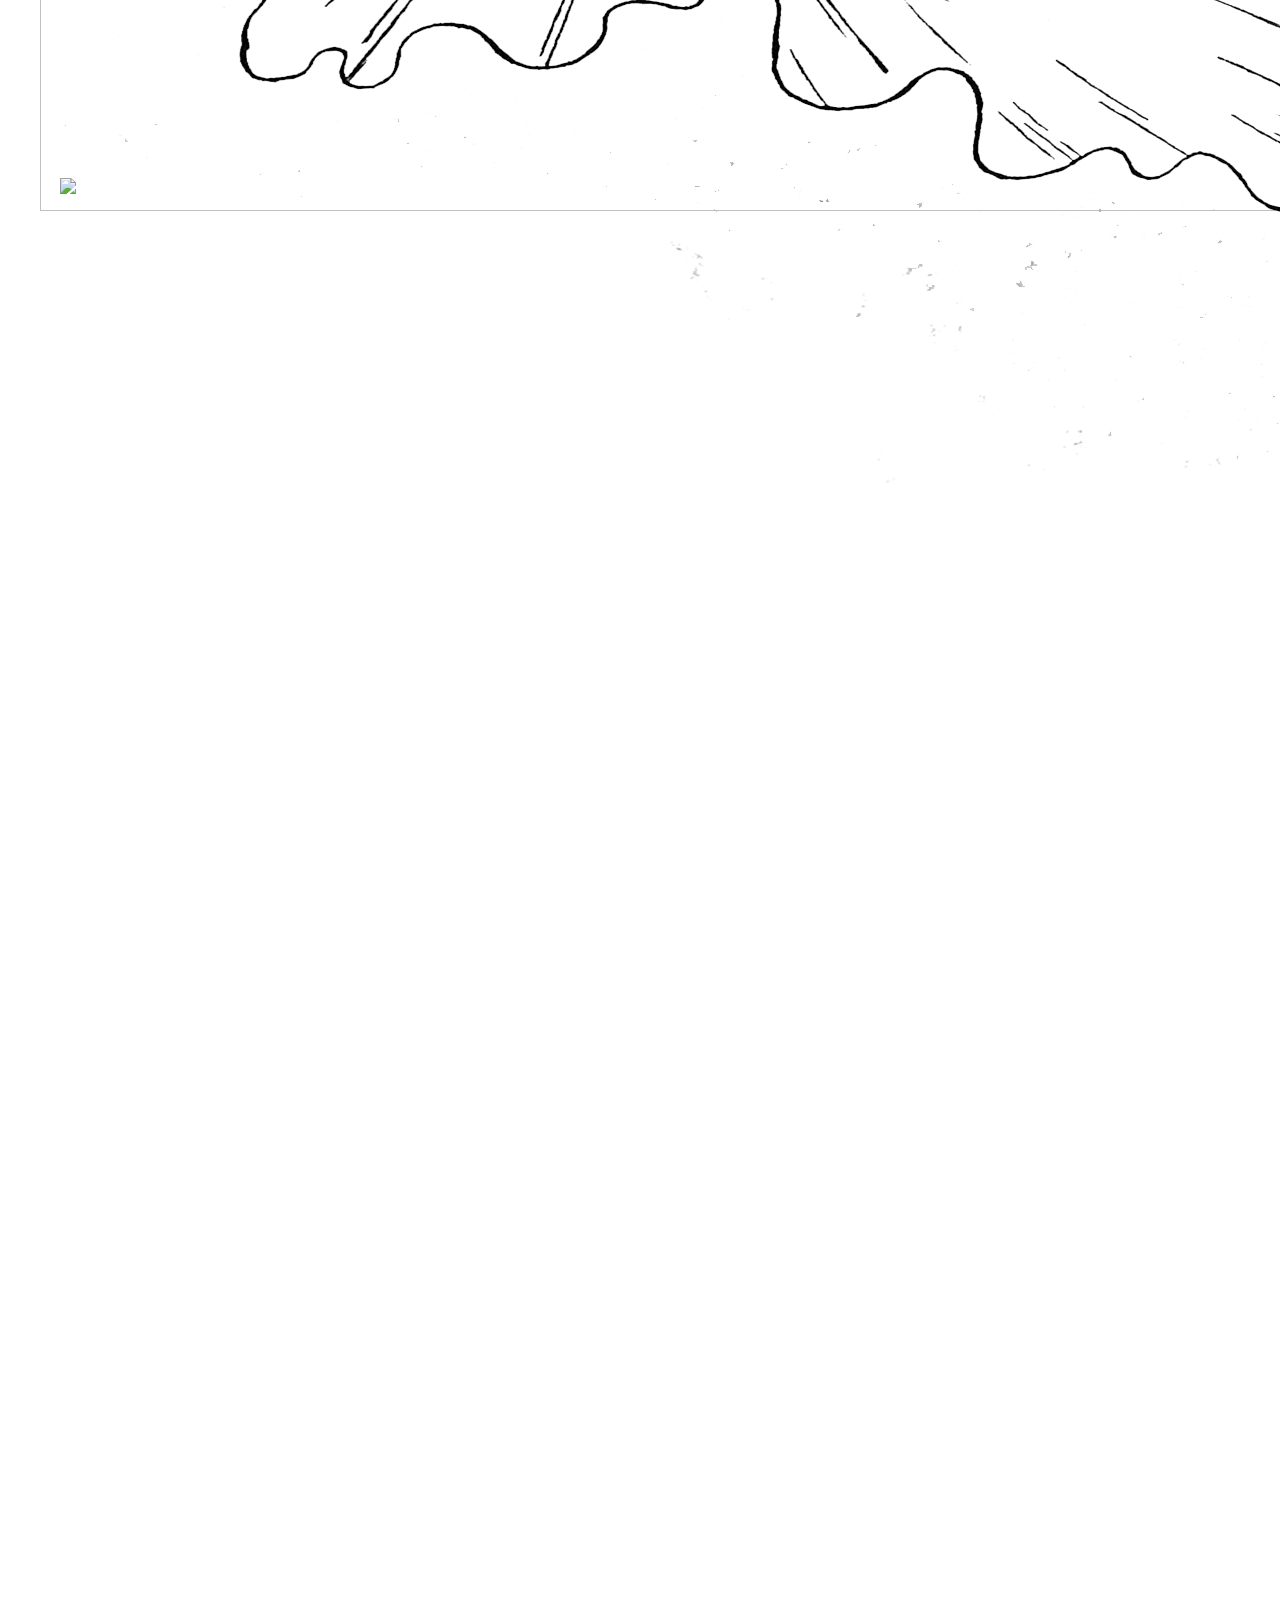
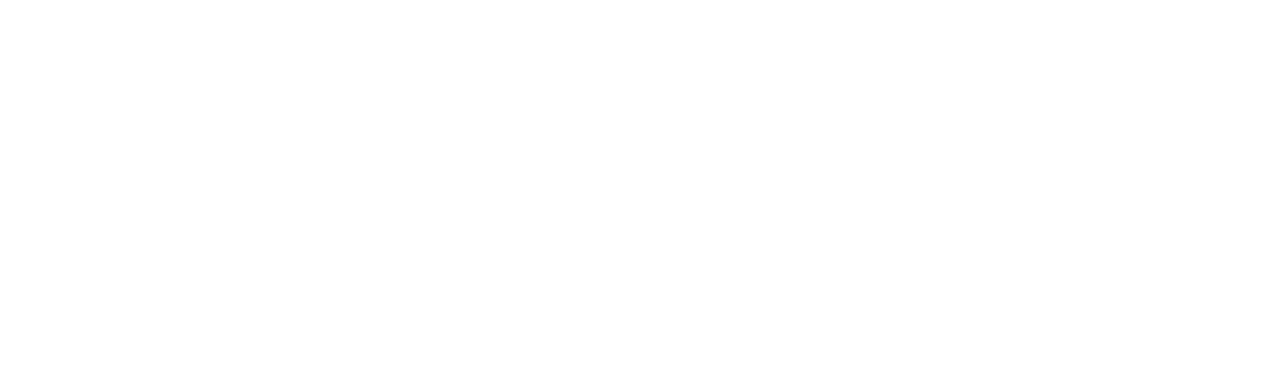
==== commit 25fabdaf: "cloud update" ====
--- a/index__longbkgtest.html
+++ b/index__longbkgtest.html
@@ -126,13 +126,13 @@
 
 		<div class="clouds">
 			
-			<img class="img1" id="cloud cloud-planet1" src="media/img/clouds/Cloud1.png" alt="" />
+			<img class="cloud img1" id="cloud-planet1" src="media/img/clouds/Cloud1.png" alt="" />
 		
-			<img class="img2" id="cloud cloud-planet2" src="media/img/clouds/Cloud2.png" alt="" />
+			<img class="cloud img2" id="cloud-planet2" src="media/img/clouds/Cloud2.png" alt="" />
 		
-			<img class="img3" id="cloud cloud-planet3" src="media/img/clouds/Cloud3.png" alt="" />
+			<img class="cloud img3" id="cloud-planet3" src="media/img/clouds/Cloud3.png" alt="" />
 
-			<img class="img3" id="cloud cloud-planet4" src="media/img/clouds/Cloud4.png" alt="" />
+			<img class="cloud img4" id="cloud-planet4" src="media/img/clouds/Cloud4.png" alt="" />
 
 		</div>
 	</section>
@@ -150,7 +150,7 @@
 
 	 <!-- <script src="media/js/TweenMax.min.js"></script>
 	// <script type="text/javascript" src="media/js/jquery-2.1.1.min.js"></script> -->
-	<script src="https://cdnjs.cloudflare.com/ajax/libs/gsap/1.18.4/TweenMax.min.js"></script>
+	<script type="text/javascript" src="https://cdnjs.cloudflare.com/ajax/libs/gsap/1.18.4/TweenMax.min.js"></script>
 	<script type="text/javascript" src="http://code.jquery.com/jquery-2.1.1.min.js"></script>
 	<script type="text/javascript" src="media/js/jquery.scrollTo.js"></script>
 	<script type="text/javascript" src="media/js/jquery.parallax.js"></script>
--- a/media/css/main_longbkgtest.css
+++ b/media/css/main_longbkgtest.css
@@ -346,23 +346,20 @@
   z-index: 35;
 }
 
-.planet2 .hidden {
-  display: none;
-  transition-duration: 1s;
-}
-
 .planet2 .clouds {
   position: absolute;
-  top: 398%;
+  top: 615%;
   right: -115px;
+  width: 1440px;
+  height: 1232px;
   z-index: 35;
   transition-duration: 1s;
   overflow: hidden;
 }
 
-.planet2 .clouds #clouds {
-  position: absolute;
-  width: 100px;
+.planet2 .clouds .cloud {
+  position: absolute;
+  width: 1440px;
   height: auto;
   transition: all .2s ease-out;
   transition-duration: 1s;
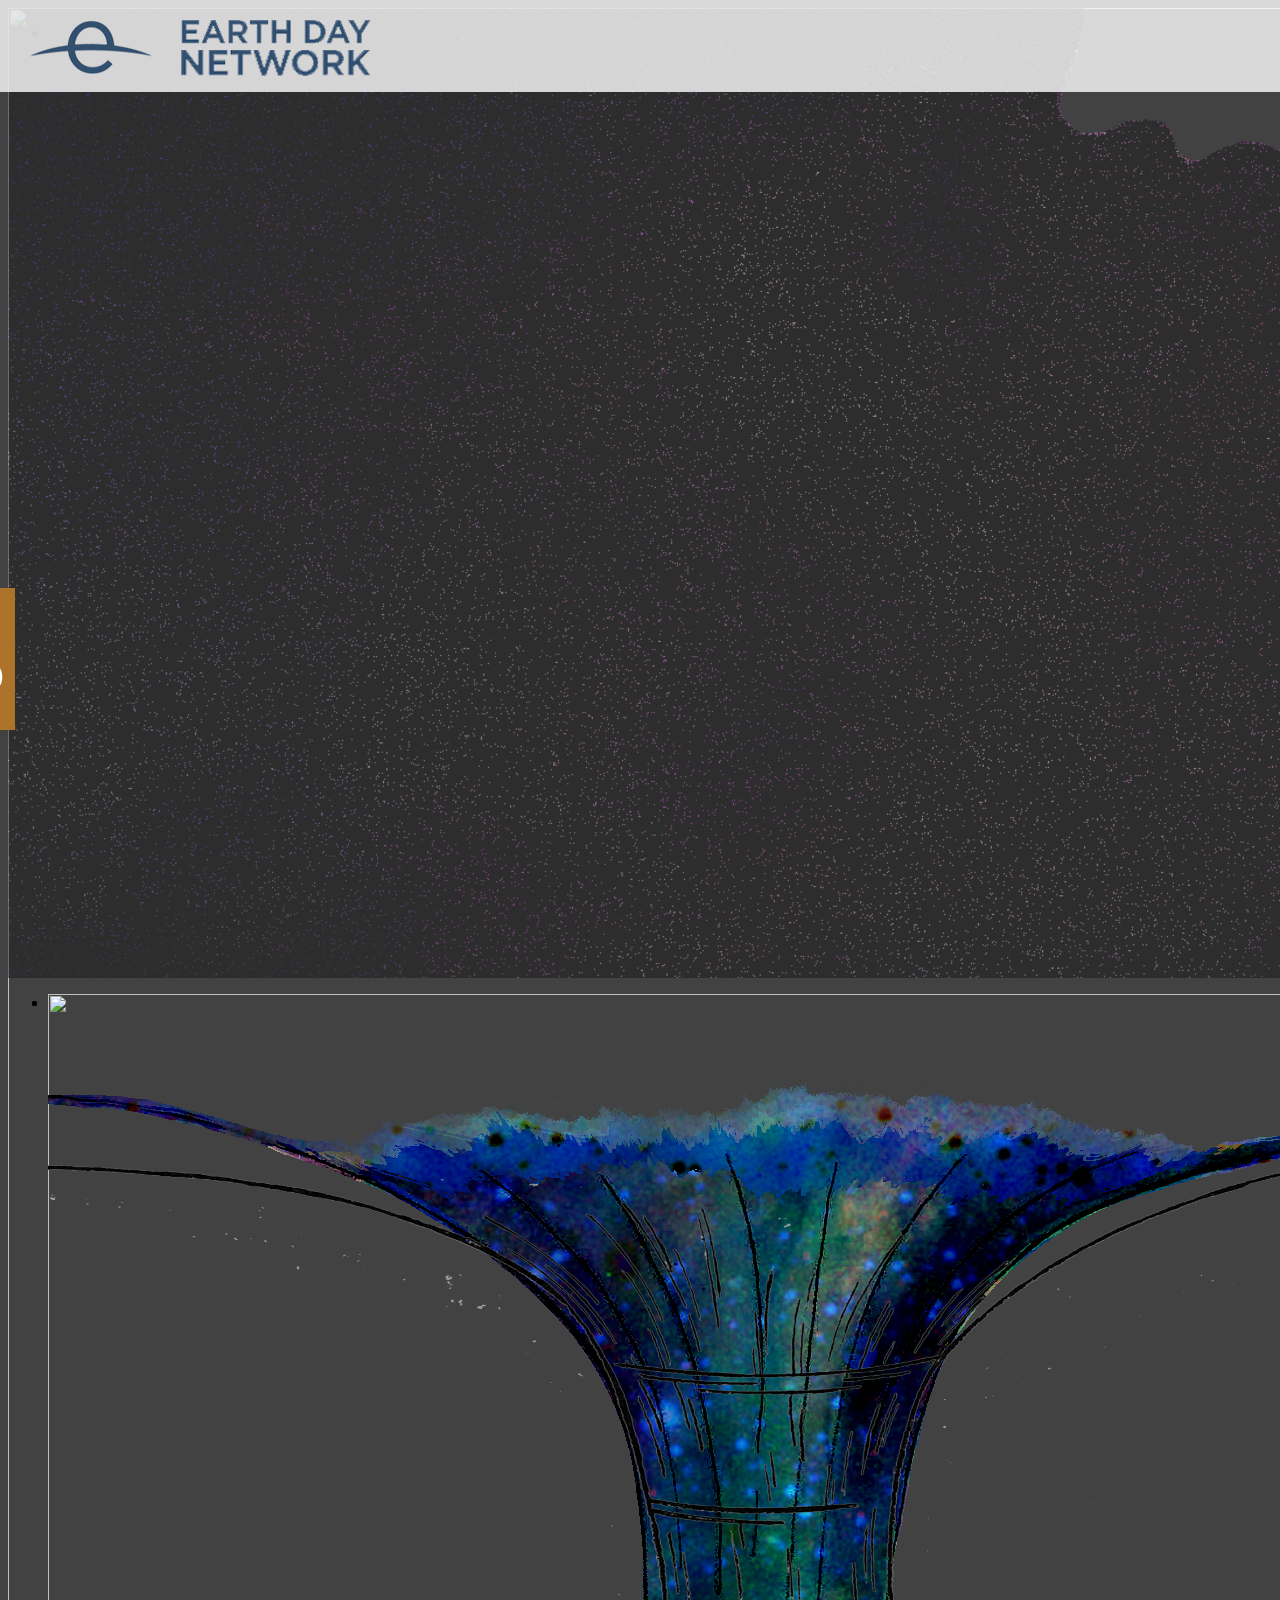
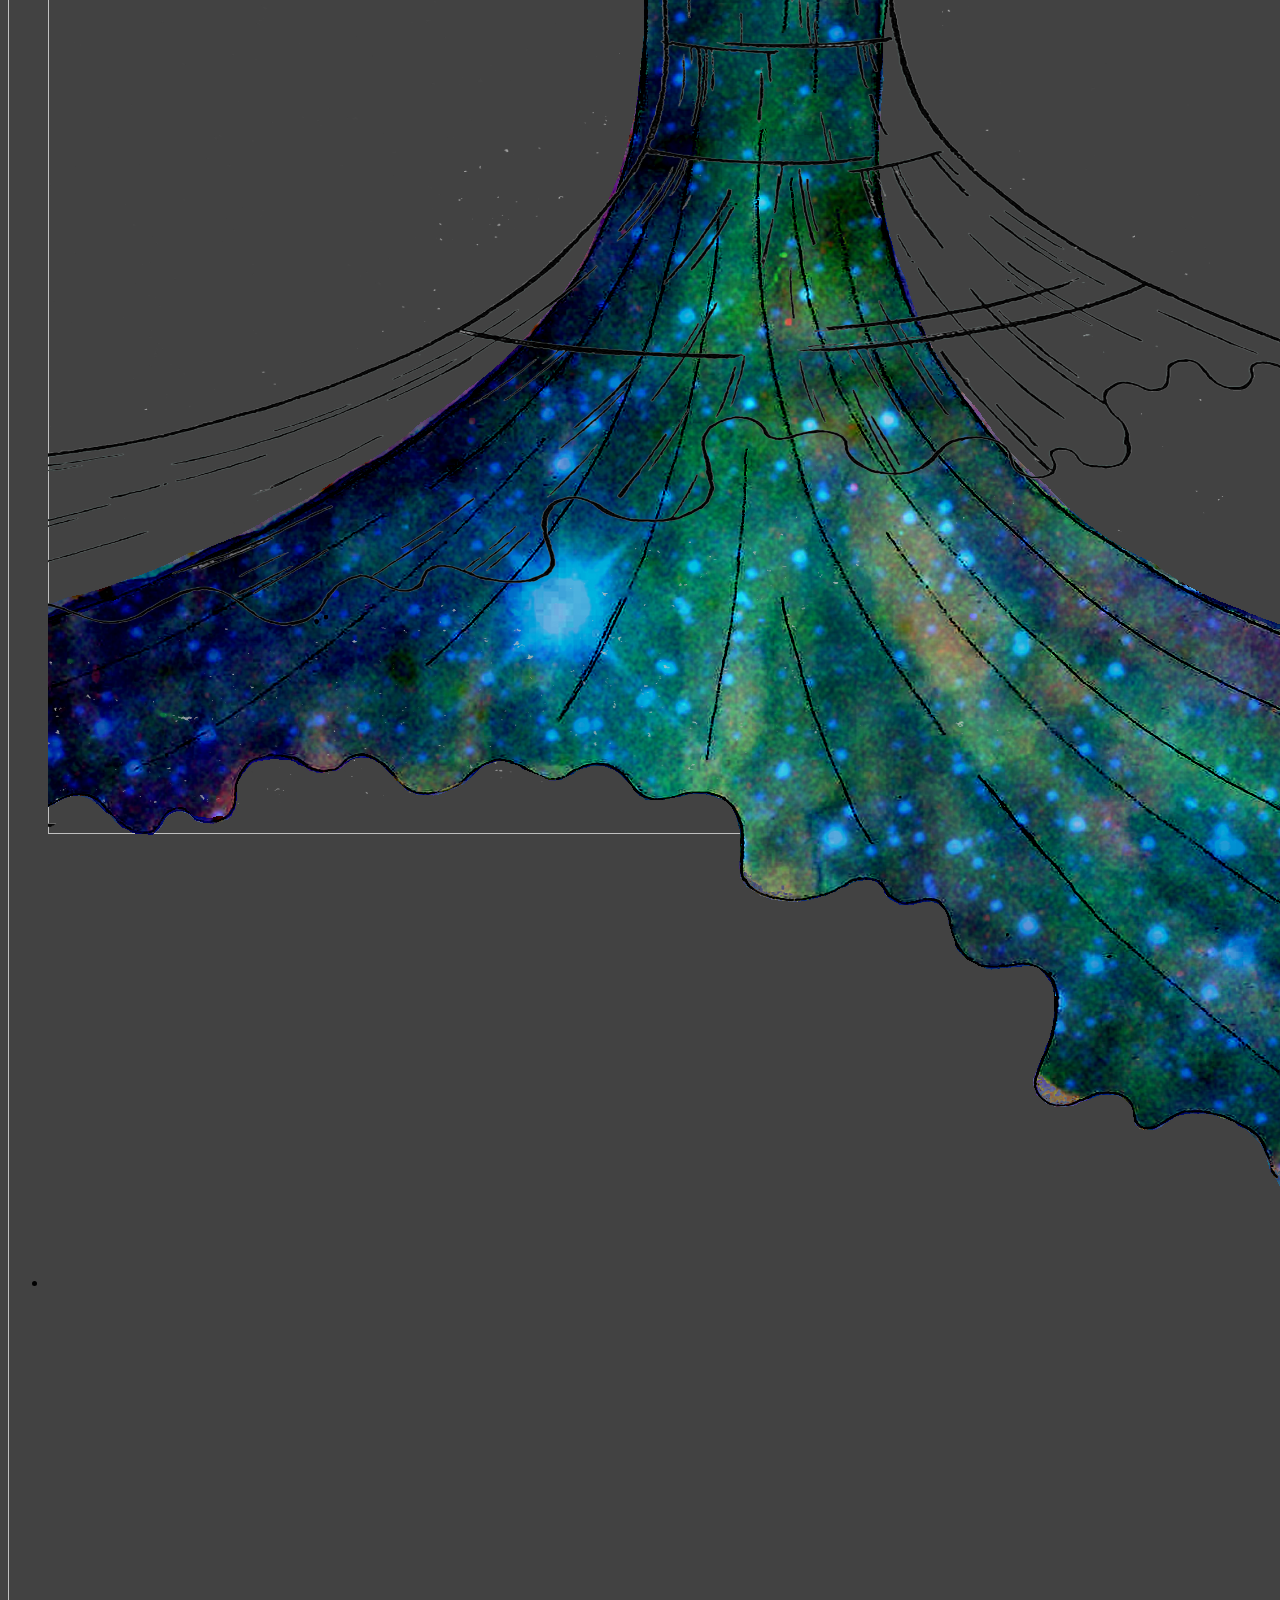
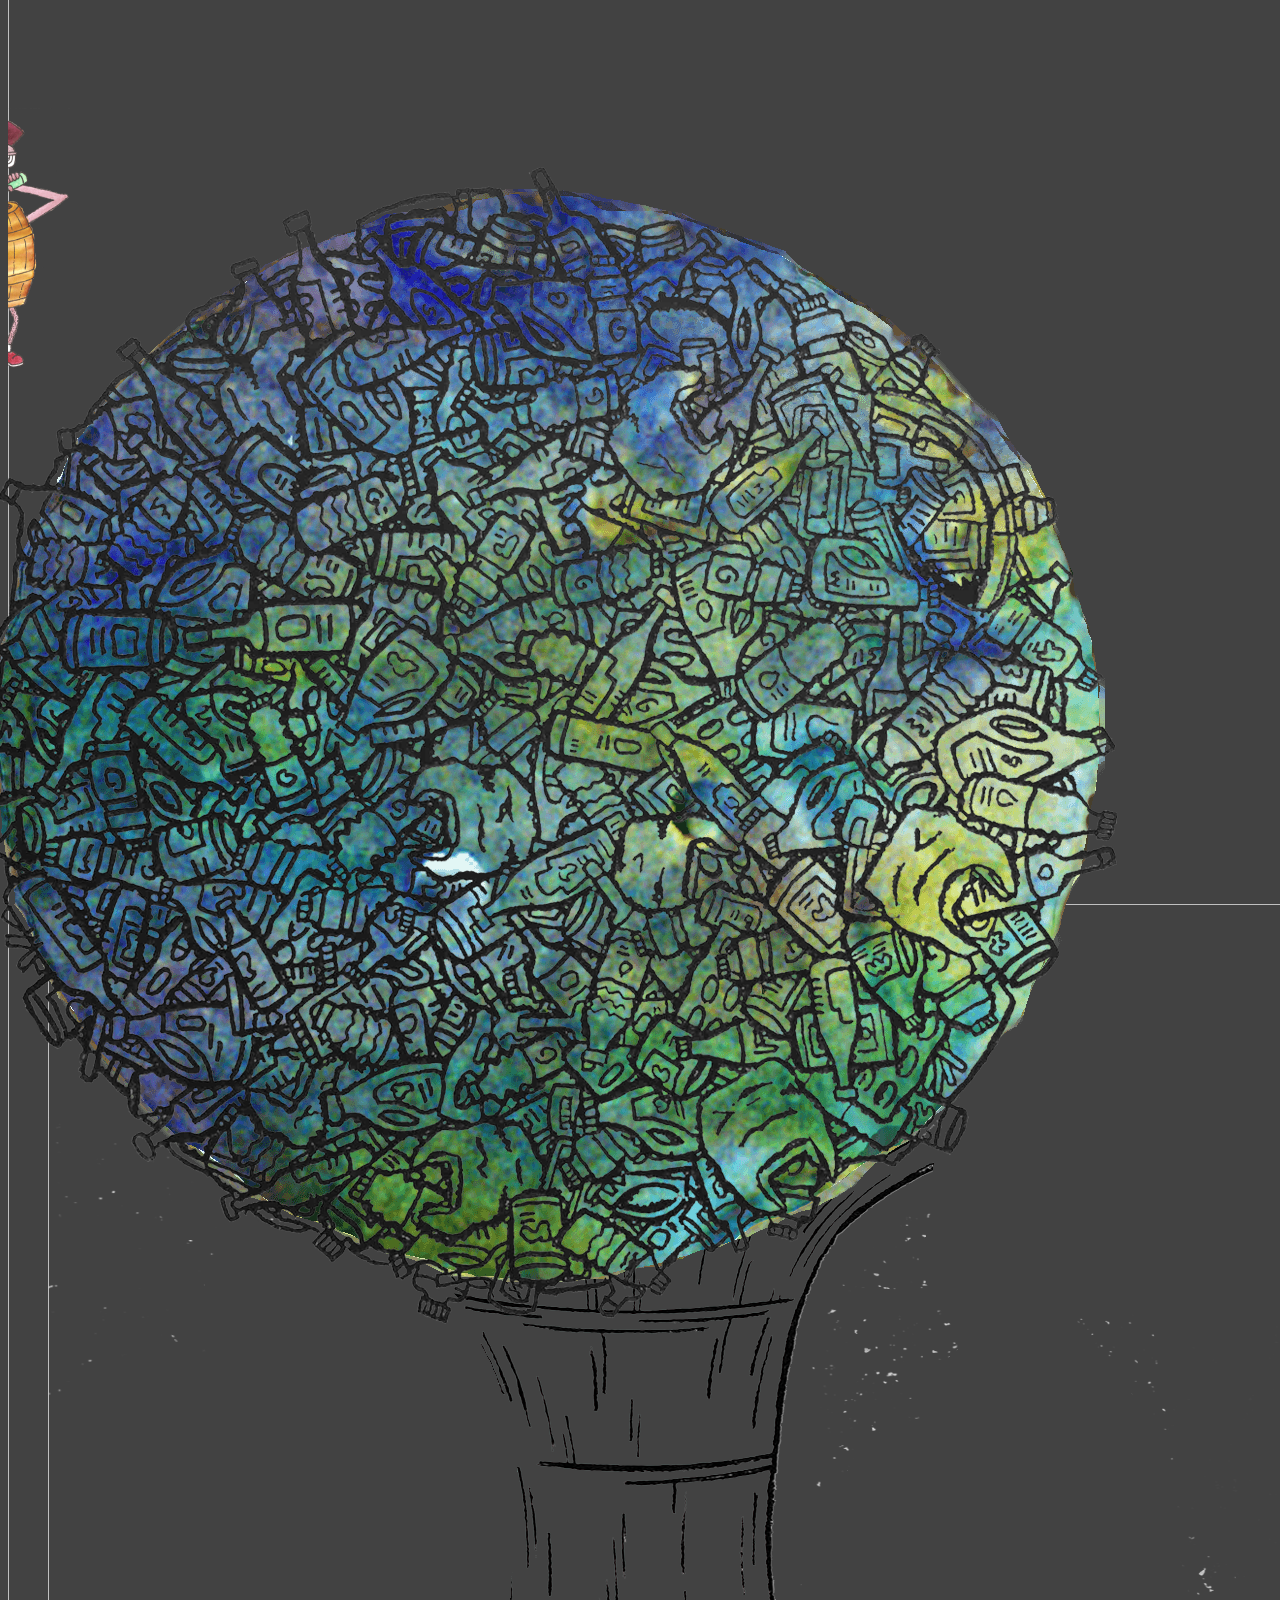
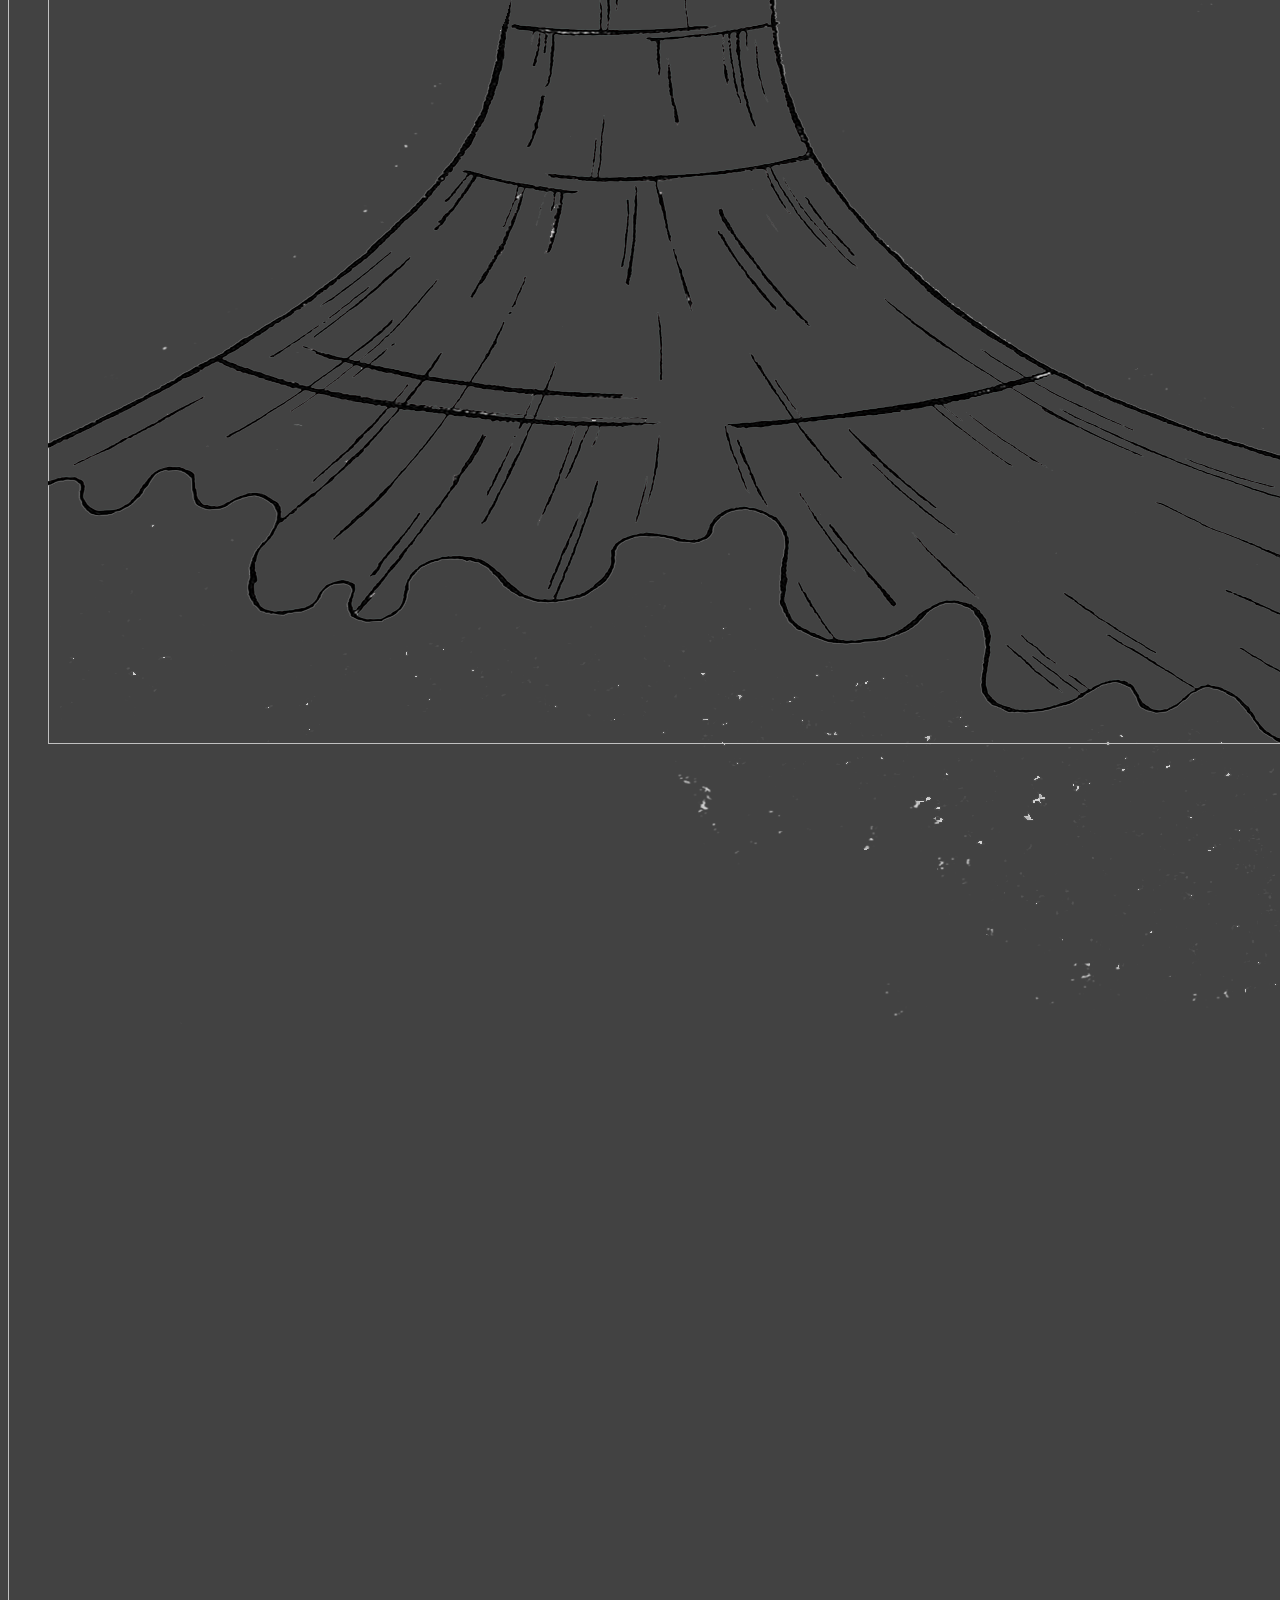
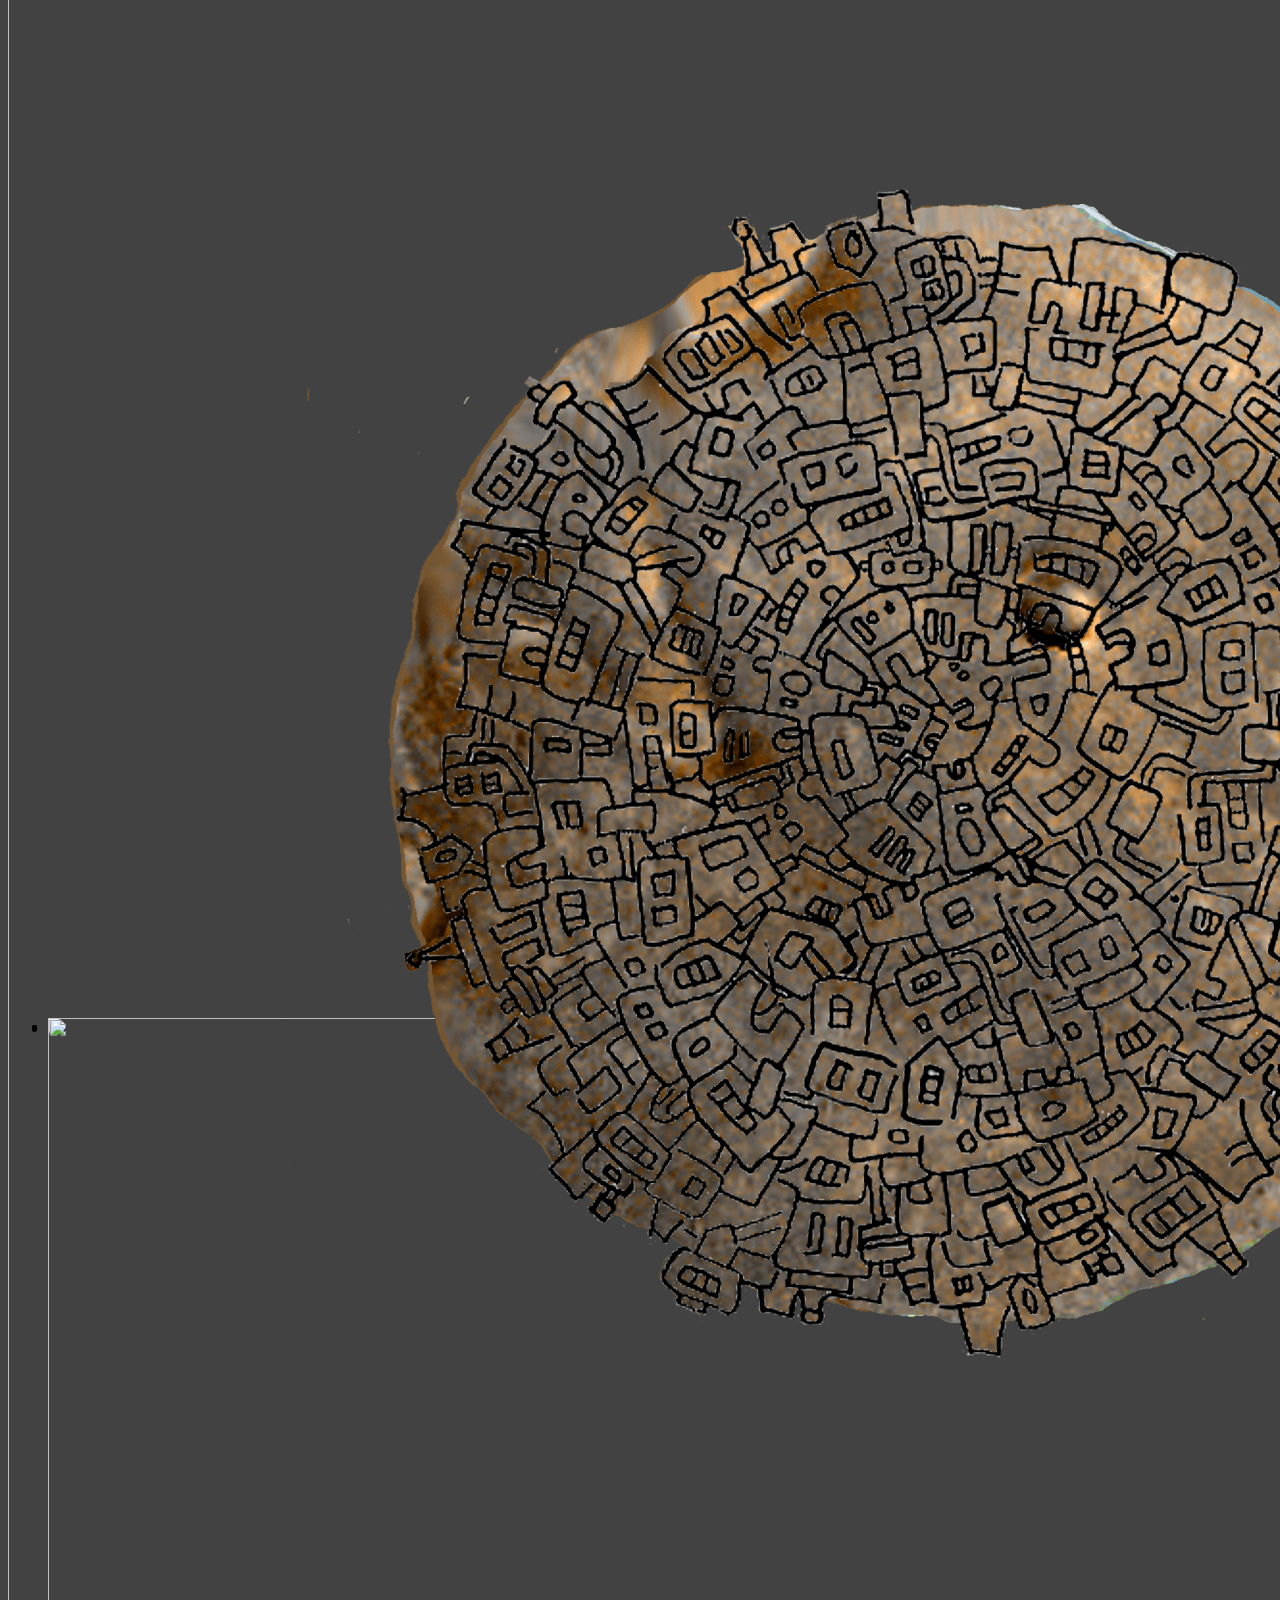
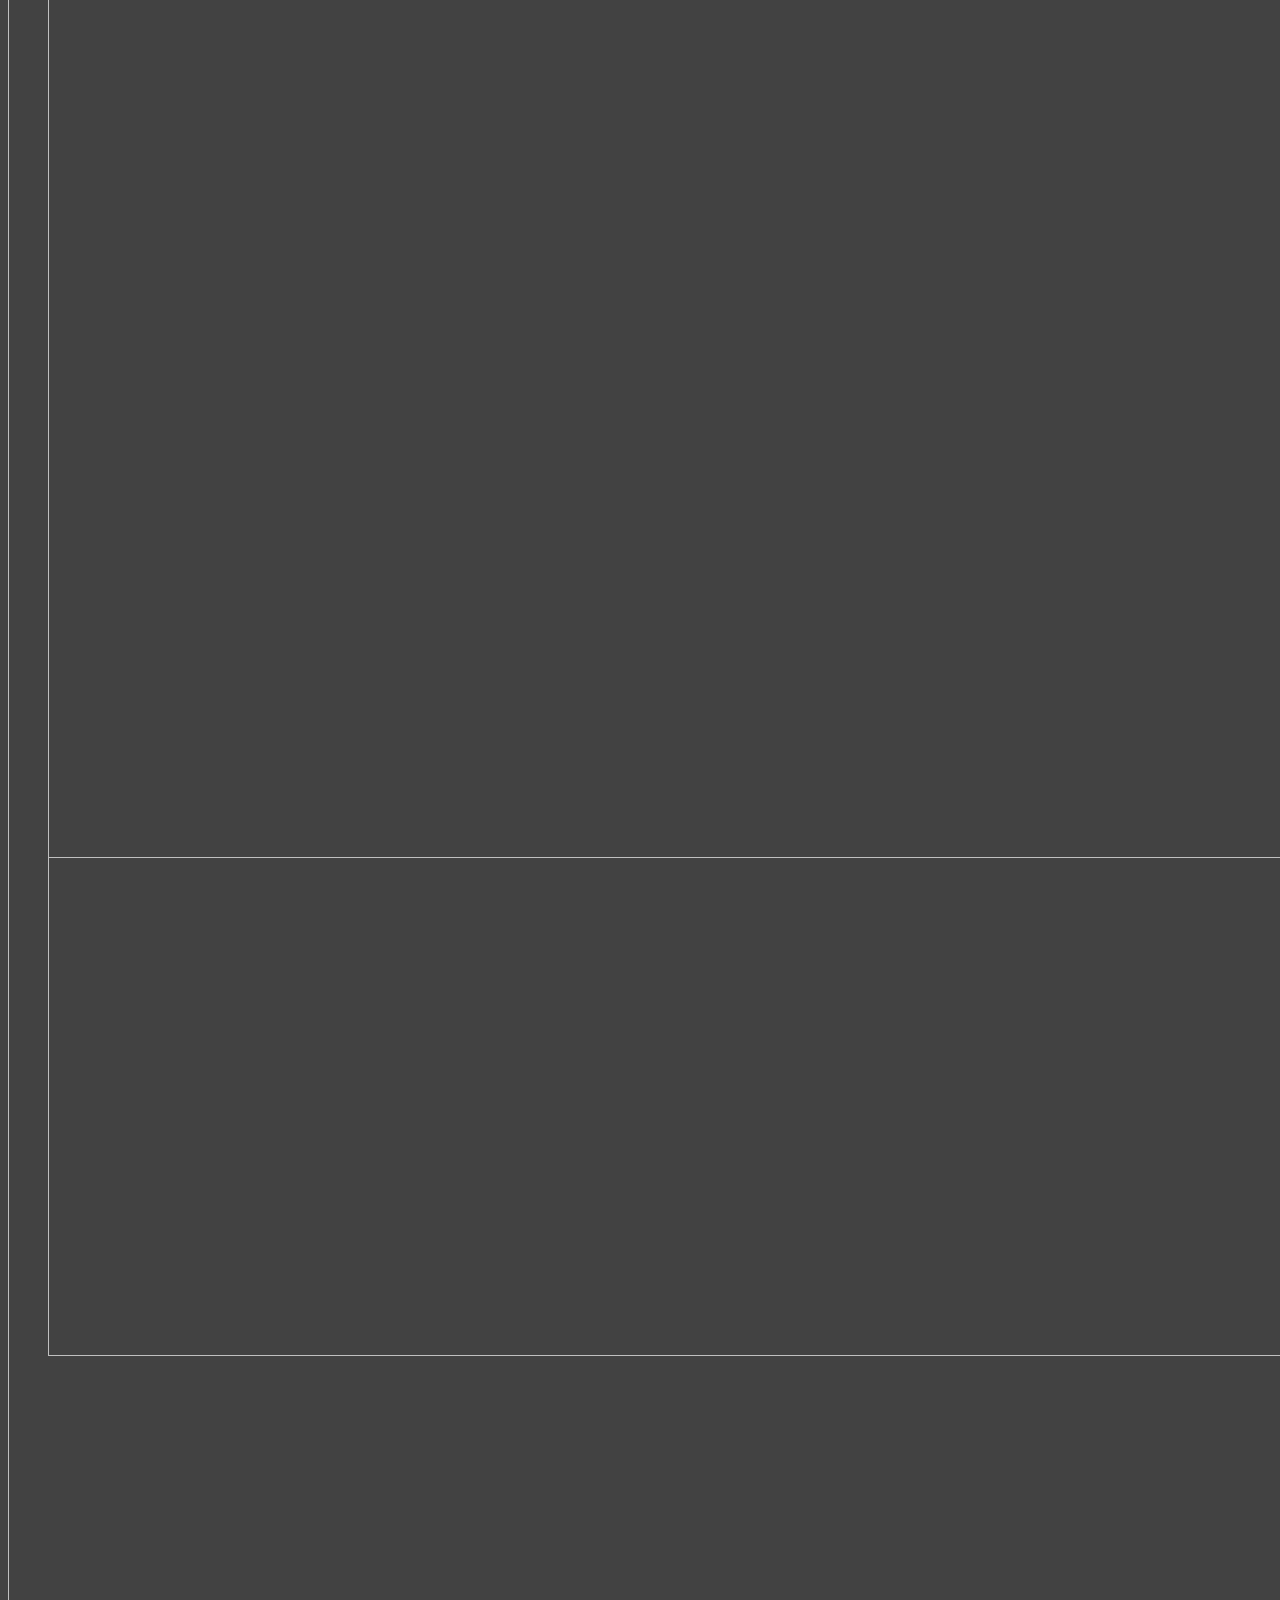
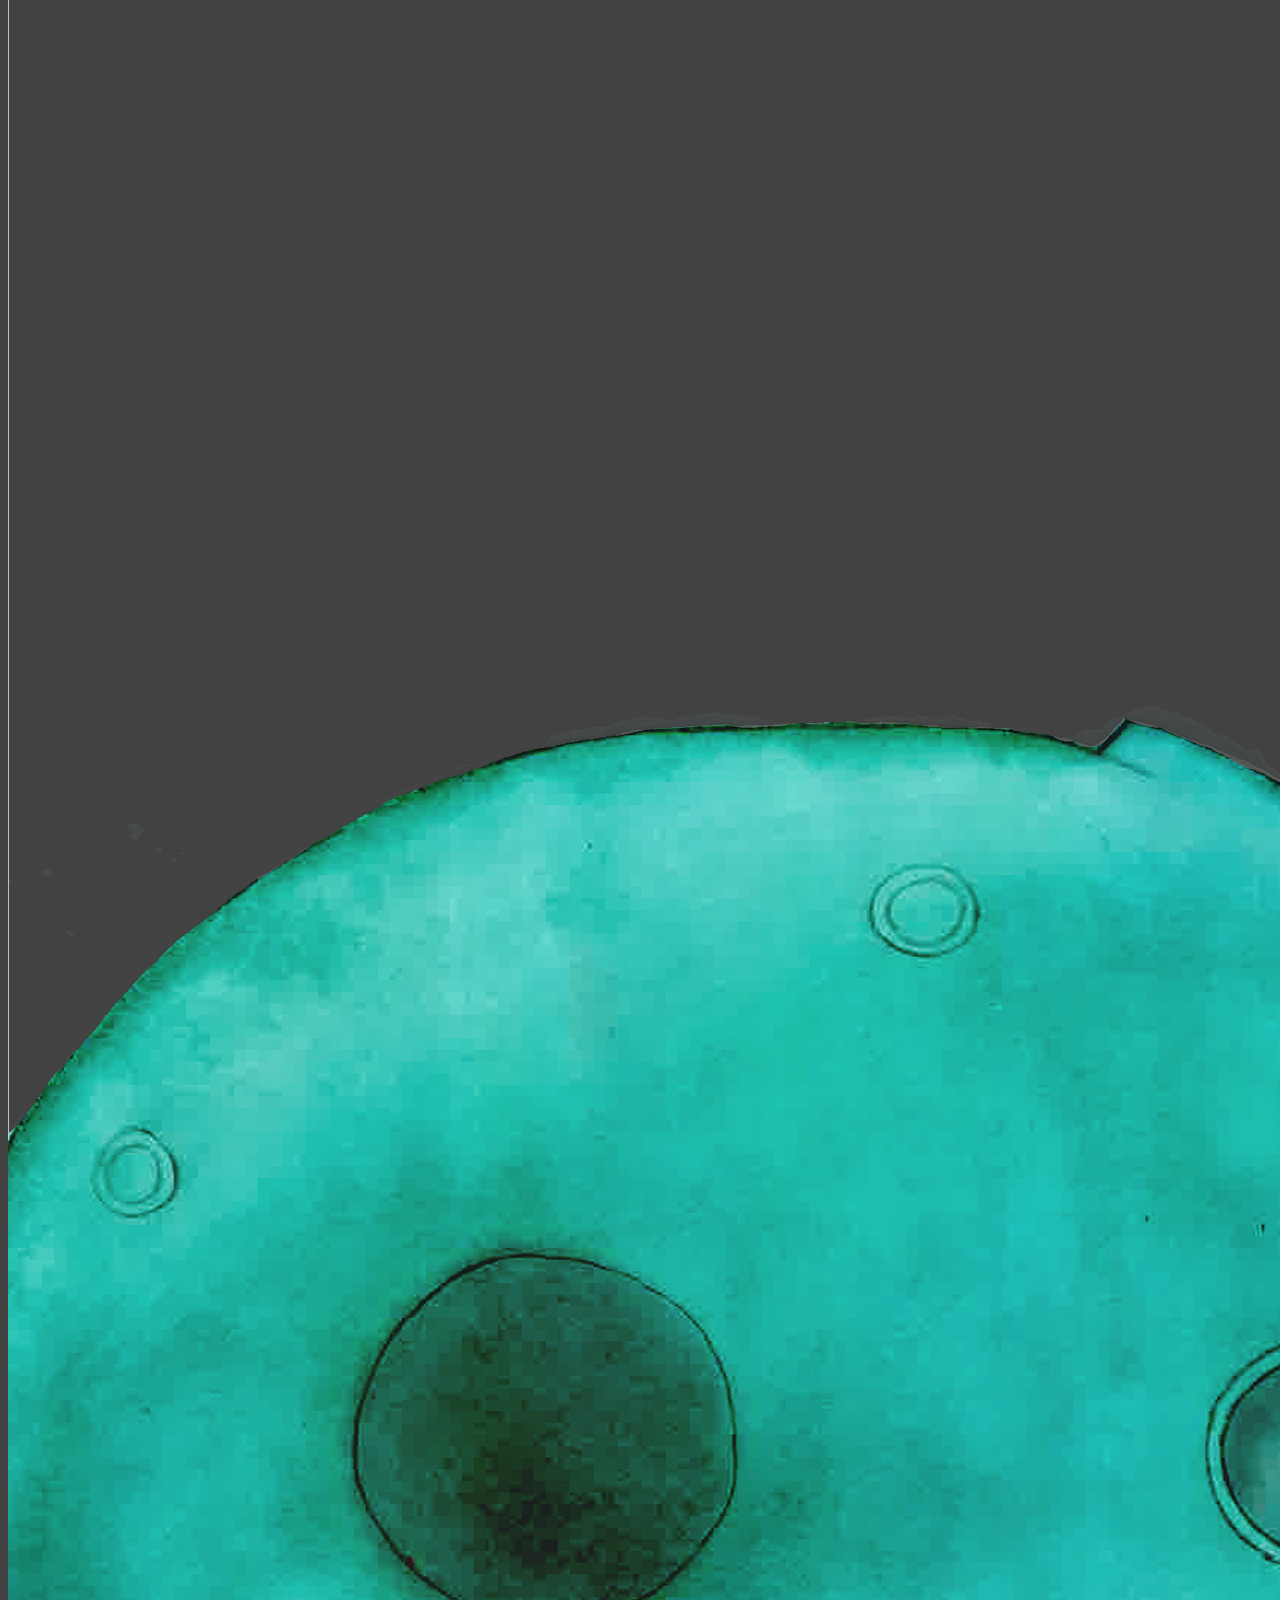
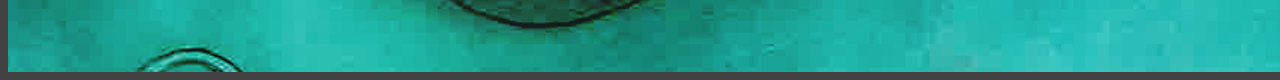
==== commit 5716575a: "update planet size, added page-wrapper" ====
--- a/index__longbkgtest.html
+++ b/index__longbkgtest.html
@@ -24,128 +24,148 @@
 	
 </head>
 
-<body class="page-wrapper">
-	<header>
-		<img id="header__logo" src="media/img/logos/EarthDayLogo_blue.png">
-	</header>
+<body class="index">
+	<div class="page-wrapper">
+		<header>
+			<img id="header__logo" src="media/img/logos/EarthDayLogo_blue.png">
+		</header>
 
-	<div class="alien alien--sprite__steady"></div>
-	<img class="body__starbkg" src="media/img/bkgs/startbkg--original.png">
+		<div class="alien alien--sprite__steady"></div>
+		<img class="body__starbkg" src="media/img/bkgs/startbkg--original.png">
 
-	<section class="big-image">
-		
-		<ul id="scene">
-			<li class="layer" data-depth="0.20">
-				<div class="background"></div>
-			</li>
+		<section class="big-image">
+			
+			<ul id="scene">
+				<li class="layer" data-depth="0.20">
+					<div class="background"></div>
+				</li>
 
-			<li class="layer" data-depth="0.40"><img class="e__logo--transparent" src="media/img/logos/e__logo.png"></li>
-			<li class="layer" data-depth="0.60"><img class="goldStars" src="media/img/stars/GoldStars.png"></li>
+				<li class="layer" data-depth="0.40"><img class="e__logo--transparent" src="media/img/logos/e__logo.png"></li>
+				<li class="layer" data-depth="0.60"><img class="goldStars" src="media/img/stars/GoldStars.png"></li>
 
-			<!-- <li class="layer" data-depth="0.60"><img class="person4" src="media/img/bottles/Bottles3.png"> -->
+				<!-- <li class="layer" data-depth="0.60"><img class="person4" src="media/img/bottles/Bottles3.png"> -->
 
-			<li class="layer" data-depth="0.80">
-				<div class="title">
-					<p class="title__title">PLANETEERS</p>
-					<p class="title__description">join the journey</p>
-				</div>
+				<li class="layer" data-depth="0.80">
+					<div class="title">
+						<p class="title__title">PLANETEERS</p>
+						<p class="title__description">join the journey</p>
+					</div>
 
-			</li> 
-		</ul>
-	</section>
+				</li> 
+			</ul>
+		</section>
 
 
-	<section class="tunnel">
-		<ul>
-			<li class="layer" data-depth="0.20">
-				<div class="scene2__background"></div>
-			</li>
-			<li class="layer" data-depth="0.40">
-				<img class="tunnel__stars" src="media/img/stars/GoldStars.png">
-			</li>
-			<li class="layer" data-depth="0.60"><img class="scene2__tunnel" src="media/img/tunnel/Tunnel1.png"></li>
+		<section class="tunnel">
+			<ul>
+				<li class="layer" data-depth="0.20">
+					<div class="scene2__background"></div>
+				</li>
+				<li class="layer" data-depth="0.40">
+					<img class="tunnel__stars" src="media/img/stars/GoldStars.png">
+				</li>
+				<li class="layer" data-depth="0.60"><img class="scene2__tunnel" src="media/img/tunnel/Tunnel1.png"></li>
 
-			<li class="layer overlay" data-depth="0.80">
-				<img class="tunnel-overlay" src="media/img/tunnel/tunnel-overlay.png">
-			</li>
-		</ul>
-	</section>
+				<li class="layer overlay" data-depth="0.80">
+					<img class="tunnel-overlay" src="media/img/tunnel/tunnel-overlay.png">
+				</li>
+			</ul>
+		</section>
 
-	<section class="planet">
-		<div class="frame--planet">
+		<section class="planet">
+			<div class="frame--planet">
 
-			<img class="planet-bkg" src="media/img/planets/PlasticPlanet.png">
-			<img class="planet-fg" src="media/img/planets/bottles.png">
+				<img class="planet-bkg" src="media/img/planets/PlasticPlanet.png">
+				<img class="planet-fg" src="media/img/planets/bottles.png">
+			</div>
+
+			<div class="frame hidden">
+				
+				<img id="bottle-planet1" class="puzzle-piece draggable" src="media/img/bottles/Bottles1.png" alt="" />
+			
+				<img id="bottle-planet2" class="puzzle-piece draggable" src="media/img/bottles/Bottles2.png" alt="" />
+			
+				<img id="bottle-planet3" class="puzzle-piece draggable" src="media/img/bottles/Bottles3.png" alt="" />
+
+			</div>
+		</section>
+		
+		<section class="panel">
+			<!-- <p>TWO</p> -->
+			<section class="demo" id="bezier">
+				<div class="spacer s2"></div>
+				<div class="spacer s0" id="trigger"></div>
+				<div id="target">
+					<img id="drunk_badguy" src="media/img/alien/drunk_badguy.png">
+				</div>
+			</section>
+			<div class="spacer s2"></div>
+		</section>
+
+		<section class="tunnel-two">
+			<ul>
+				<li class="layer" data-depth="0.20">
+					<div class="scene2__background"></div>
+				</li>
+				<li class="layer" data-depth="0.40">
+					<img class="tunnel__stars-two" src="media/img/stars/GoldStars.png">
+				</li>
+				<li class="layer" data-depth="0.60"><img class="scene2__tunnel" src="media/img/tunnel/Tunnel2.png"></li>
+
+				<li class="layer overlay" data-depth="0.80">
+					<img class="tunnel-overlay-two" src="media/img/tunnel/OverlayTunnel2.png">
+				</li>
+			</ul>
+		</section>
+
+		<section class="planet2">
+			<div class="frame--planet2">
+
+				<img class="planet2-bkg" src="media/img/planets/PollutionPlanet2.png">
+				<img class="planet2-fg" src="media/img/planets/PolutionPlanet.png">
+			</div>
+
+			<div class="clouds">
+				
+				<img class="cloud img1" id="cloud-planet1" src="media/img/clouds/Cloud1.png" alt="" />
+			
+				<img class="cloud img2" id="cloud-planet2" src="media/img/clouds/Cloud2.png" alt="" />
+			
+				<img class="cloud img3" id="cloud-planet3" src="media/img/clouds/Cloud3.png" alt="" />
+
+				<img class="cloud img4" id="cloud-planet4" src="media/img/clouds/Cloud4.png" alt="" />
+
+			</div>
+		</section>
+
+		<section class="tunnel-three">
+			<ul>
+				<li class="layer" data-depth="0.20">
+					<div class="scene3__background"></div>
+				</li>
+				<li class="layer" data-depth="0.40">
+					<img class="tunnel__stars-three" src="media/img/stars/GoldStars.png">
+				</li>
+				<li class="layer" data-depth="0.60"><img class="scene3__tunnel" src="media/img/tunnel/Tunnel3.png"></li>
+
+				<li class="layer overlay" data-depth="0.80">
+					<img class="tunnel-overlay-three" src="media/img/tunnel/OverlayTunnel3.png">
+				</li>
+			</ul>
+		</section>
+
+		
+		<div class="back-to-top">
+			<p>BACK TO</p>
+			<p class="font_large">TOP</p>
 		</div>
 
-		<div class="frame hidden">
-			
-			<img id="bottle-planet1" class="puzzle-piece draggable" src="media/img/bottles/Bottles1.png" alt="" />
-		
-			<img id="bottle-planet2" class="puzzle-piece draggable" src="media/img/bottles/Bottles2.png" alt="" />
-		
-			<img id="bottle-planet3" class="puzzle-piece draggable" src="media/img/bottles/Bottles3.png" alt="" />
+		<footer>
 
-		</div>
-	</section>
-	
-	<section class="panel turqoise">
-		<!-- <p>TWO</p> -->
-		<section class="demo" id="bezier">
-			<div class="spacer s2"></div>
-			<div class="spacer s0" id="trigger"></div>
-			<div id="target">
-				<img id="drunk_badguy" src="media/img/alien/drunk_badguy.png">
-			</div>
-		</section>
-		<div class="spacer s2"></div>
-	</section>
+			<img class="footer-planet" src="media/img/planets/GreenPlanet_footer.png">
 
-	<section class="tunnel-two">
-		<ul>
-			<li class="layer" data-depth="0.20">
-				<div class="scene2__background"></div>
-			</li>
-			<li class="layer" data-depth="0.40">
-				<img class="tunnel__stars-two" src="media/img/stars/GoldStars.png">
-			</li>
-			<li class="layer" data-depth="0.60"><img class="scene2__tunnel" src="media/img/tunnel/Tunnel2.png"></li>
-
-			<li class="layer overlay" data-depth="0.80">
-				<img class="tunnel-overlay-two" src="media/img/tunnel/OverlayTunnel2.png">
-			</li>
-		</ul>
-	</section>
-
-	<section class="planet2">
-		<div class="frame--planet2">
-
-			<img class="planet2-bkg" src="media/img/planets/PollutionPlanet2.png">
-			<img class="planet2-fg" src="media/img/planets/PolutionPlanet.png">
-		</div>
-
-		<div class="clouds">
-			
-			<img class="cloud img1" id="cloud-planet1" src="media/img/clouds/Cloud1.png" alt="" />
-		
-			<img class="cloud img2" id="cloud-planet2" src="media/img/clouds/Cloud2.png" alt="" />
-		
-			<img class="cloud img3" id="cloud-planet3" src="media/img/clouds/Cloud3.png" alt="" />
-
-			<img class="cloud img4" id="cloud-planet4" src="media/img/clouds/Cloud4.png" alt="" />
-
-		</div>
-	</section>
-
-	
-	<div class="back-to-top">
-		<p>BACK TO</p>
-		<p class="font_large">TOP</p>
-	</div>
-
-	<footer>
-
-	</footer>
+		</footer>
+	</div> <!-- End of page-wrapper -->
 
 
 	 <!-- <script src="media/js/TweenMax.min.js"></script>
--- a/media/css/main_longbkgtest.css
+++ b/media/css/main_longbkgtest.css
@@ -36,13 +36,26 @@
 }
 
 /*  CONTENT  =============================================== */
-body .body__starbkg {
+body.index {
+  background-color: #424242;
+  -webkit-font-smoothing: antialiased;
+}
+
+body.index .body__starbkg {
   position: relative;
   top: 0;
   left: 0;
-  width: 100%;
-  height: auto;
+  width: 1440px;
+  height: 11264px;
+  margin: 0 auto;
   z-index: -10;
+}
+
+div.page-wrapper {
+  position: relative;
+  width: 1440px;
+  height: 11264px;
+  margin: 0 auto;
 }
 
 header {
@@ -72,6 +85,8 @@
   background-size: cover;
   background-attachment: fixed;
   transition-duration: 0.5s;
+  width: 1440px;
+  height: 970px;
 }
 
 .alien--sprite__falling {
@@ -188,7 +203,7 @@
 
 .tunnel {
   position: absolute;
-  top: 100%;
+  top: 970px;
   left: 0;
 }
 
@@ -207,12 +222,12 @@
   position: absolute;
   height: 1440px;
   width: 1440px;
-  z-index: 20;
+  z-index: 0;
 }
 
 .planet .frame--planet {
   position: absolute;
-  top: 300%;
+  top: 3320px;
   left: -150px;
   z-index: 30;
 }
@@ -242,10 +257,10 @@
 
 .planet .frame {
   position: absolute;
-  top: 298%;
+  top: 3320px;
   left: -115px;
   width: 1440px;
-  height: 1440px;
+  height: 1170px;
   z-index: 35;
   transition-duration: 1s;
   overflow: hidden;
@@ -267,11 +282,12 @@
 
 .panel {
   position: absolute;
-  top: 300%;
-  left: 0;
-  height: 100%;
-  width: 100%;
-  overflow: hidden;
+  top: 3300px;
+  left: 0;
+  height: 1440px;
+  width: 1440px;
+  overflow: hidden;
+  z-index: 30;
 }
 
 .panel p {
@@ -286,12 +302,11 @@
   left: -58px;
   width: 120px;
   height: 296px;
-  z-index: 40;
 }
 
 .tunnel-two {
   position: absolute;
-  top: 395%;
+  top: 4080px;
   left: 0;
 }
 
@@ -310,7 +325,7 @@
   position: absolute;
   height: 1440px;
   width: 1440px;
-  z-index: 20;
+  z-index: 0;
 }
 
 .image-band {
@@ -323,23 +338,24 @@
 
 .planet2 .frame--planet2 {
   position: absolute;
-  top: 550%;
-  right: -150px;
+  top: 6580px;
+  right: 0px;
+  width: 1440px;
+  height: 1938px;
   z-index: 30;
+  overflow: hidden;
 }
 
 .planet2 .frame--planet2 .planet2-bkg {
   position: absolute;
-  top: 28px;
-  right: -70px;
+  right: -270px;
   width: 1440px;
   height: auto;
 }
 
 .planet2 .frame--planet2 .planet2-fg {
   position: absolute;
-  top: 86px;
-  right: 39px;
+  right: -165px;
   width: 1440px;
   height: auto;
   transition-duration: 1s;
@@ -348,8 +364,8 @@
 
 .planet2 .clouds {
   position: absolute;
-  top: 615%;
-  right: -115px;
+  top: 6580px;
+  right: 0px;
   width: 1440px;
   height: 1232px;
   z-index: 35;
@@ -359,15 +375,41 @@
 
 .planet2 .clouds .cloud {
   position: absolute;
+  right: -100px;
   width: 1440px;
   height: auto;
   transition: all .2s ease-out;
   transition-duration: 1s;
+}
+
+.tunnel-three {
+  position: absolute;
+  top: 7394px;
+  left: 0;
+}
+
+.tunnel-three .layer {
+  position: absolute;
+}
+
+.tunnel-three .layer .tunnel-overlay-three {
+  position: absolute;
+  height: 1938px;
+  width: 1440px;
+  z-index: 25;
+  overflow: hidden;
+}
+
+.tunnel-three .layer .tunnel__stars-three {
+  position: absolute;
+  height: 1440px;
+  width: 1440px;
+  z-index: 0;
 }
 
 .back-to-top {
   position: fixed;
-  top: 70%;
+  bottom: 170px;
   left: -180px;
   width: 195px;
   height: 142px;
@@ -392,6 +434,19 @@
 .back-to-top:hover {
   transition-duration: 0.5s;
   left: 0px;
+}
+
+footer {
+  position: absolute;
+  bottom: 0%;
+  left: 0;
+  width: 1440px;
+  height: 970px;
+}
+
+footer img {
+  width: 1440px;
+  height: 970px;
 }
 
 /* <><><><><><><><><><><><><><><ANIMATIONS<><><><><><><><><>><><> */
